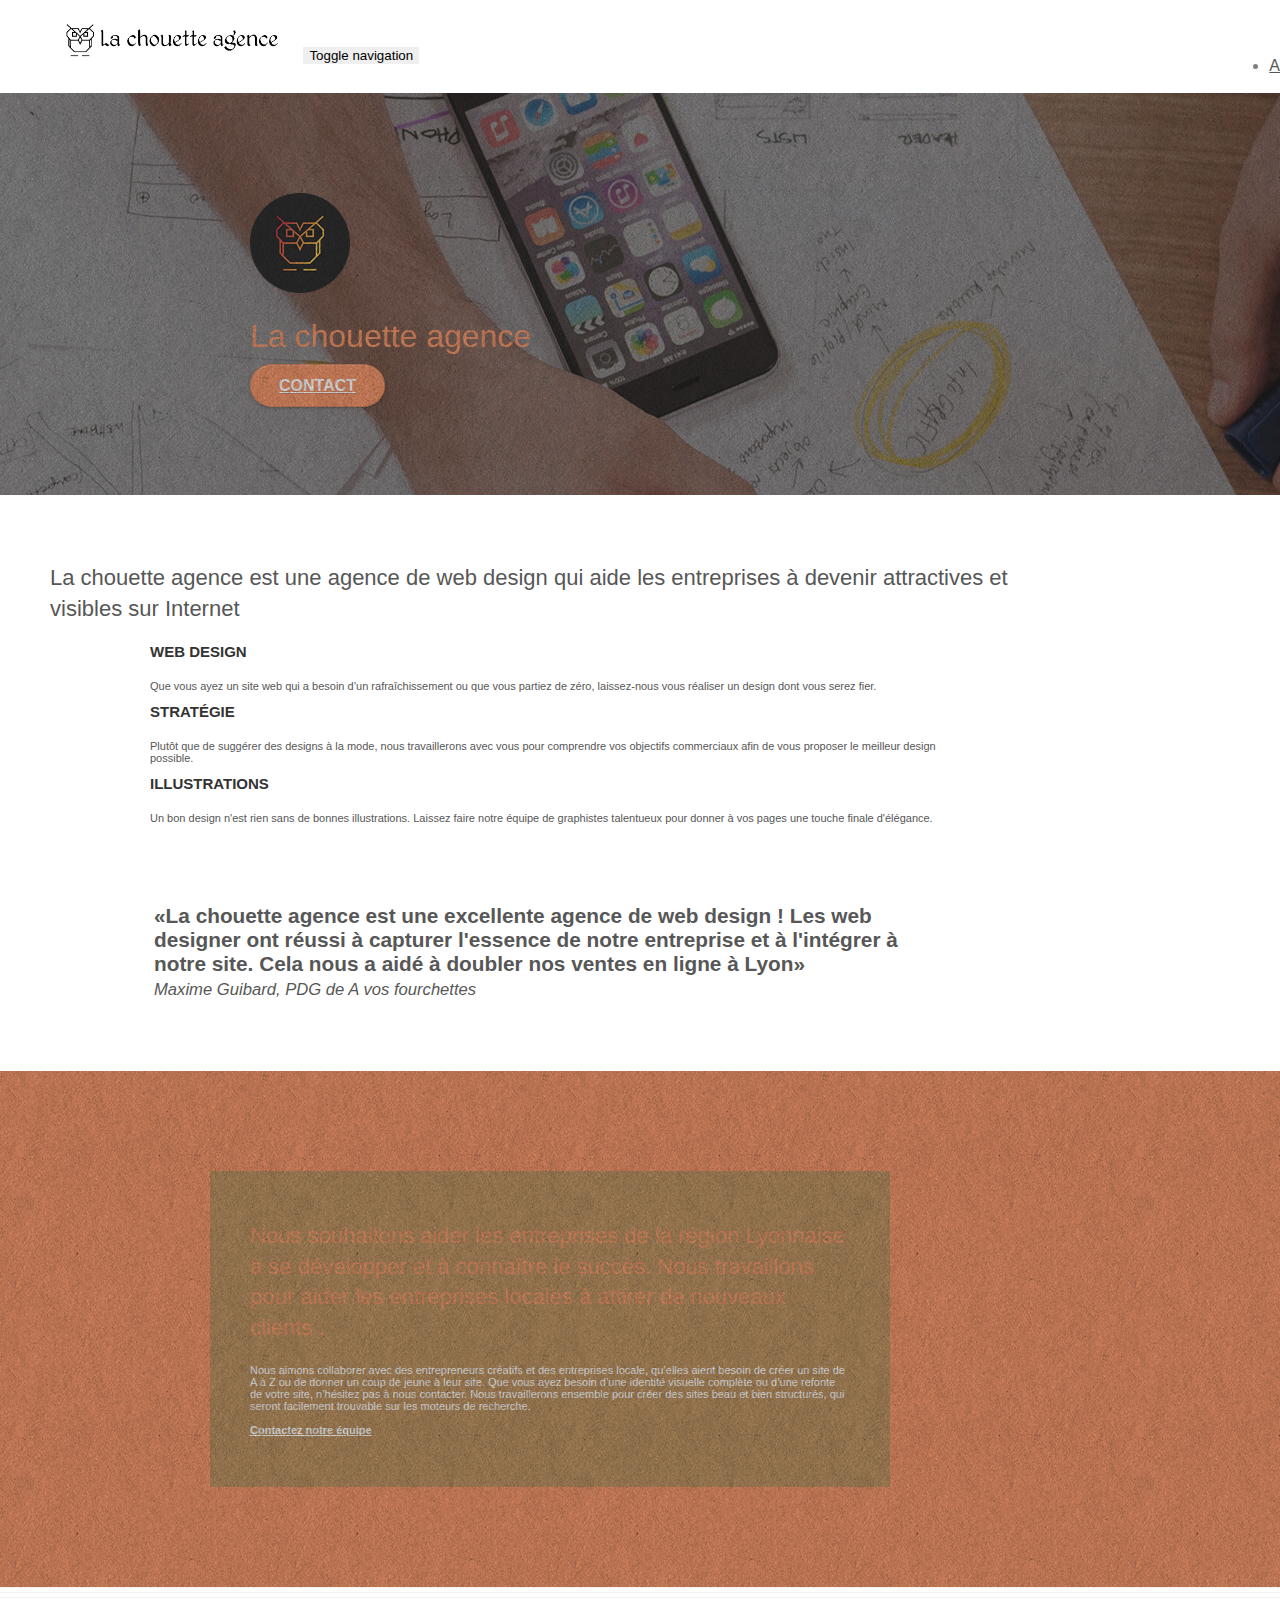
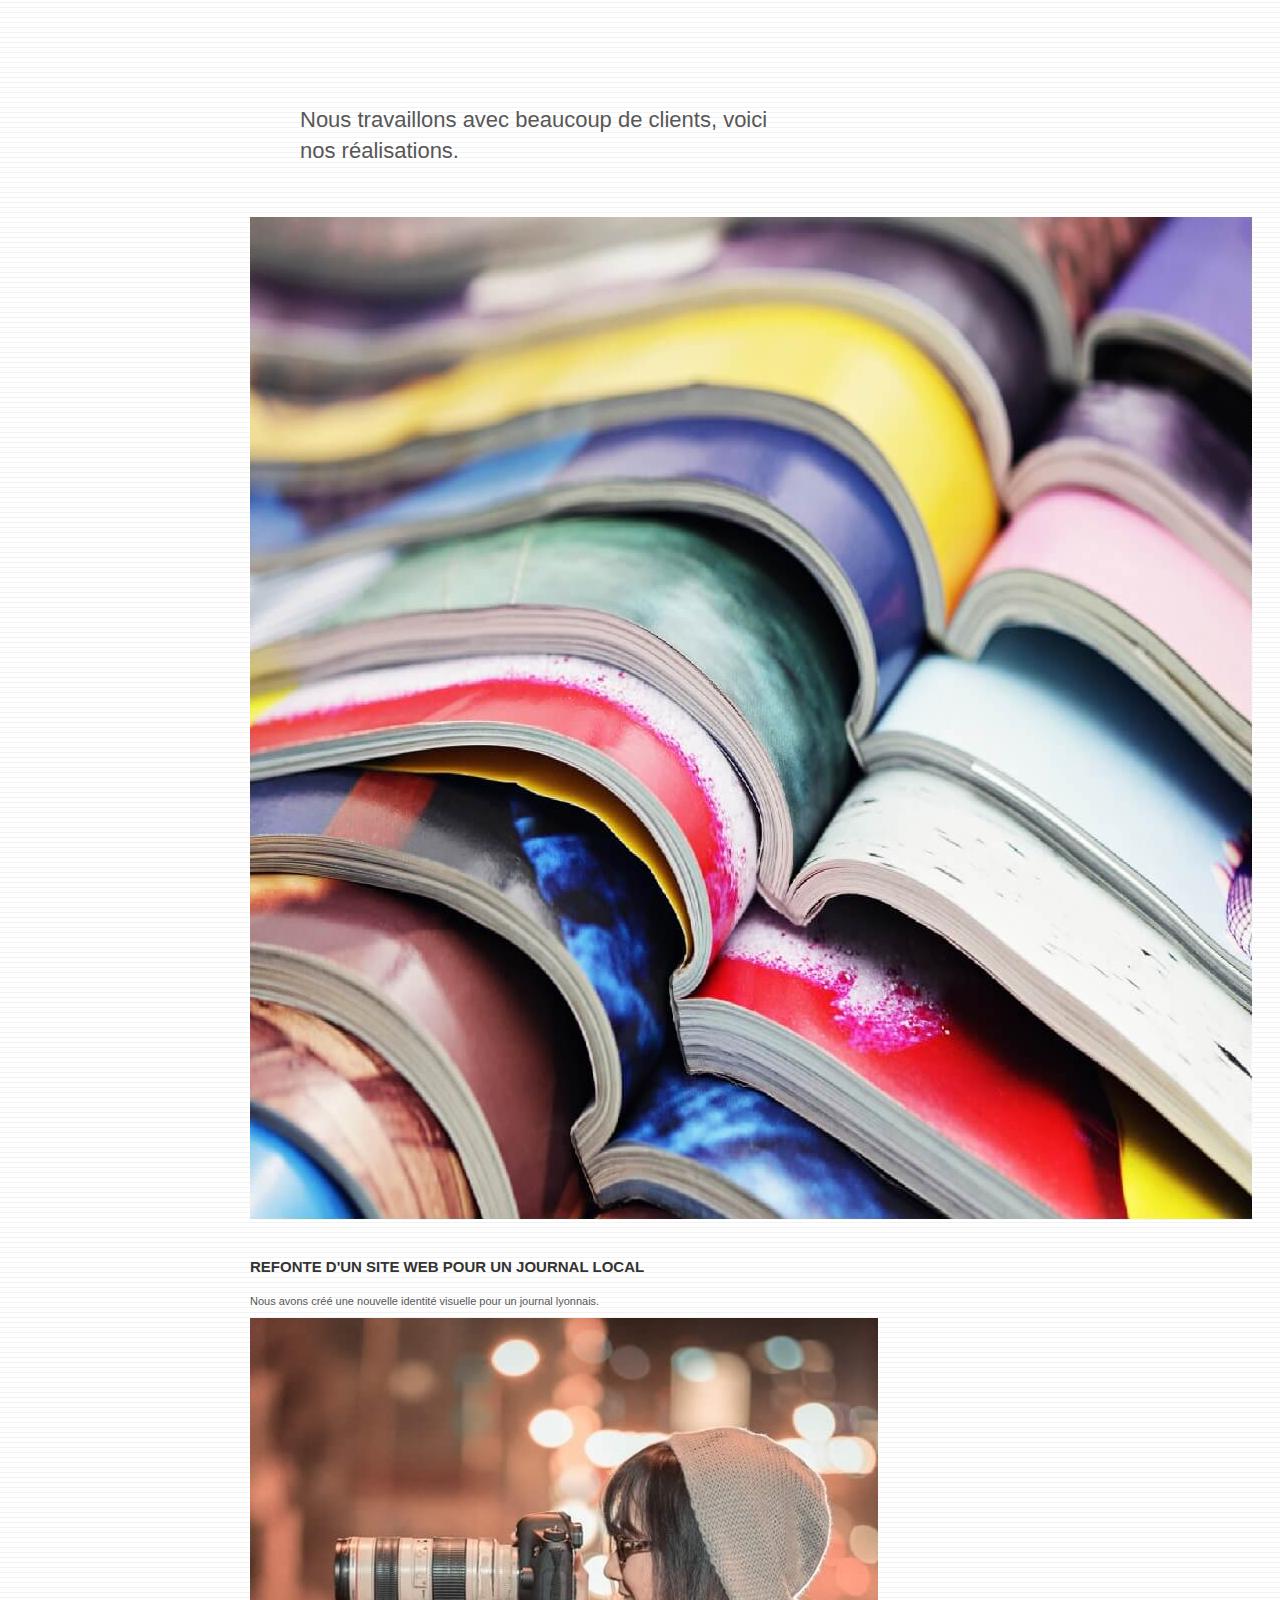
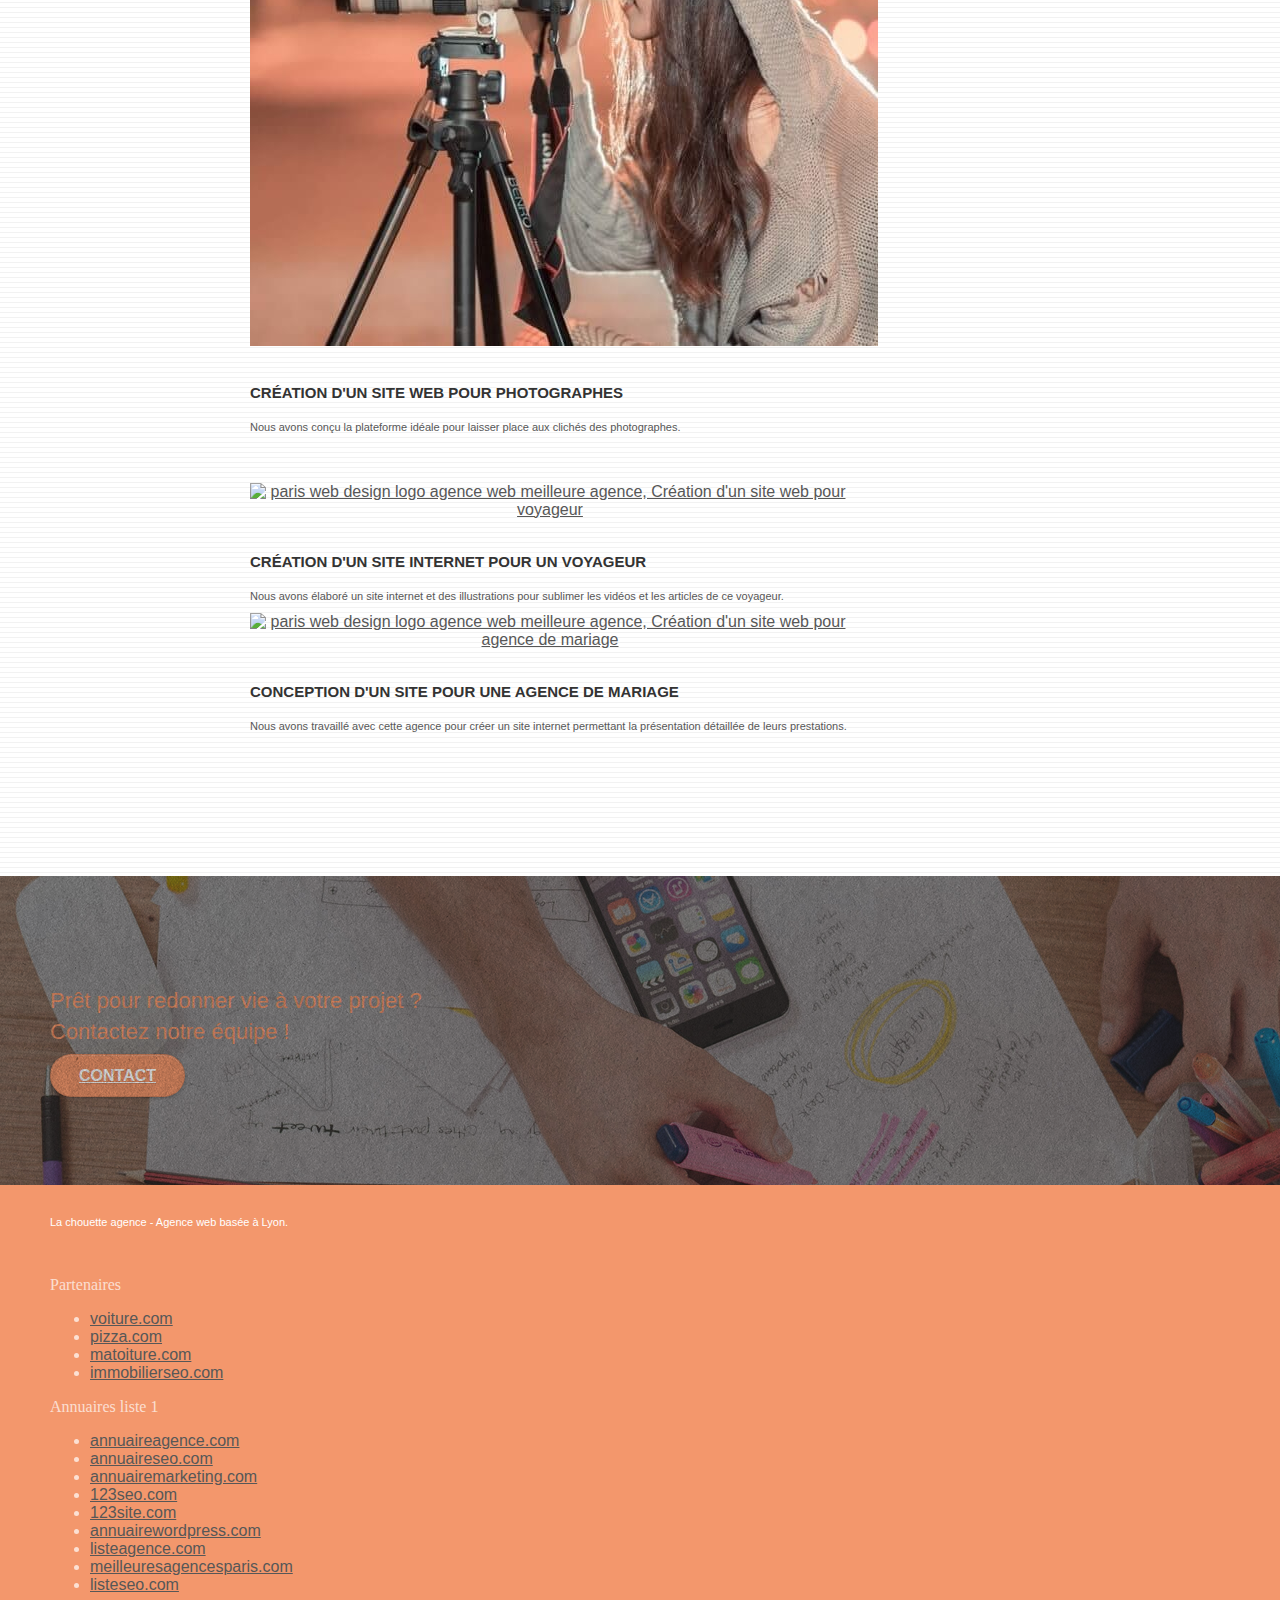
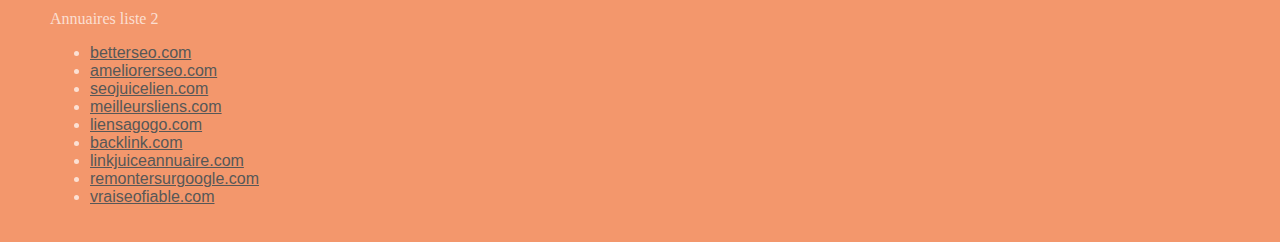
==== index.html @ 04aa4bc1 "modif SEO et access" ====
<!doctype html>
<html lang="fr">
	<head>
		<meta charset="utf-8">
		<meta name="keywords" content="seo, google, site web, site internet, agence design paris, agence design, agence design,agence design,agence design,agence design,agence design,agence design,agence design,agence design">
		<meta name="description" content="Agence web design basée à Lyon. Création de site web et référencement web">
		<meta name="viewport" content="width=device-width, initial-scale=1.0, viewport-fit=cover">
		
		<link rel="shortcut icon" type="image/png" href="favicon.jpg">
		<link rel="stylesheet" type="text/css" href="./css/bootstrap.css">
		<link rel="stylesheet" type="text/css" href="style.css">
		<link rel="stylesheet" type="text/css" href="./css/font-awesome.css">
		<link rel="stylesheet" type="text/css" href="./css/et-line.css">
		
		<title>La chouette agence - Agence web design basée à Lyon</title>

		
	<!-- Analytics -->
	
	<!-- Analytics END -->
		
	</head>
	<body>
		<main class="page-container"> <!-- Principal conteneur -->
			<div class="bloc bgc-white l-bloc " id="bloc-0"> <!-- bloc-0 -->
				<header class="container bloc-sm">
					<nav class="navbar row" aria-label="menu de navigation">
						<div class="navbar-header">
							<a class="navbar-brand" href="index.html"><img src="img/la-chouette-agence.png" alt="paris web design logo agence web meilleure agence" height="40" /></a>
							<button tabindex="0" id="nav-toggle" type="button" class="ui-navbar-toggle navbar-toggle" data-toggle="collapse" data-target=".navbar-1">
								<span class="sr-only" >Toggle navigation</span>
								<span class="icon-bar"></span>
								<span class="icon-bar"></span>
								<span class="icon-bar"></span>
							</button>
						</div>
						<div class="collapse navbar-collapse navbar-1 special-dropdown-nav">
							<ul class="site-navigation nav navbar-nav">
								<li>
									<a tabindex="0" href="index.html">Accueil</a>
								</li>
								<li>
									<a tabindex="0" href="page2.html">Contact</a>
								</li>
							</ul>
						</div>
					</nav>
				</header>
			</div> <!-- bloc-0 END -->
			<!--bloc-1-presentation-->
			<section class="bloc bgc-dark-slate-blue bg-banniere d-bloc bg-t-edge bloc-bg-texture texture-paper b-parallax" id="bloc-1-hero"> <!-- bloc-1-presentation -->
				<div class="container bloc-lg">
					<div class="row tight-width-whitespace">
						<div class="col-sm-12">
							<img src="img/logo.png" class="center-block image-resize-mode" width="100" alt="La chouette agence, agence web paris, création logo paris" />
							<h1 tabindex="0" class="text-center hero-bloc-text tc-white ">La chouette agence</h1>
							<div class="text-center">
								<a href="contact_agence_web_design.html" class="btn btn-lg btn-clean btn-rd cta-hero btn-atomic-tangerine" id="cta-hero">Contact</a>
							</div>
						</div>
					</div>
				</div>
			</section> <!-- bloc-1-presentation END -->
			<!-- bloc-2-services -->
			<section class="bloc bgc-white l-bloc" id="bloc-2-services"> 
				<div class="container bloc-md">
					<div class="row">
						<h2 class="text-center title">
							La chouette agence est une agence de web design qui aide les entreprises à devenir attractives et visibles sur Internet
						</h2>
					</div>
					<div class="row voffset-lg med-width-whitespace">
						<div tabindex="0" class="col-sm-4">
							<div class="text-center">
								<span class="et-icon-browser sm-shadow icon-dark-slate-blue icons icon-lg"></span>
							</div>
							<h3 class="mg-md text-center">Web design</h3>
							<p class="text-center ">
								Que vous ayez un site web qui a besoin d&rsquo;un rafraîchissement ou que vous partiez de zéro, laissez-nous vous réaliser un design dont vous serez fier.
							</p>
						</div>
						<div tabindex="0" class="col-sm-4">
							<div class="text-center">
								<span class="et-icon-presentation sm-shadow icon-dark-slate-blue icons icon-lg"></span>
							</div>
							<h3 class="mg-md text-center">Stratégie</h3>
							<p class="text-center ">
								Plutôt que de suggérer des designs à la mode, nous travaillerons avec vous pour comprendre vos objectifs commerciaux afin de vous proposer le meilleur design possible.
							</p>
						</div>
						<div tabindex="0" class="col-sm-4">
							<div class="text-center">
								<span class="et-icon-edit sm-shadow icon-dark-slate-blue icons icon-lg"></span>
							</div>
							<h3 class="mg-md text-center">Illustrations</h3>
							<p class="text-center ">
								Un bon design n'est rien sans de bonnes illustrations. Laissez faire notre équipe de graphistes talentueux pour donner à vos pages une touche finale d'élégance.
							</p>
						</div>
					</div>
					<div class="row voffset-lg voffset">
						<p tabindex="0" class="col-xs-12 col-md-8 col-md-offset-2 text-center citation text-center">
							<q>La chouette agence est une excellente agence de web design ! Les web designer ont réussi à capturer l'essence de notre entreprise et à l'intégrer à notre site. Cela nous a aidé à doubler nos ventes en ligne à Lyon</q>
							<cite id="author"><br>Maxime Guibard, PDG de A vos fourchettes</cite>
						</p>
					</div>
				</div>
			</section> 
			<!-- bloc-2-services END -->

			<!-- bloc-3-what-i-do -->
			<section class="bloc tc-white bgc-atomic-tangerine bg-presentation d-bloc bloc-bg-texture texture-paper b-parallax" id="bloc-3-what-i-do">
				<div class="container bloc-lg">
					<div class="row tight-width-whitespace black-background">
						<div class="col-sm-12">
							<h2 tabindex="0" class="mg-md text-center tc-white">
								Nous souhaitons aider les entreprises de la région Lyonnaise à se développer et à connaître le succès. Nous travaillons pour aider les entreprises locales à attirer de nouveaux clients .<br>
							</h2>
							<p tabindex="0" class="text-center white">
								Nous aimons collaborer avec des entrepreneurs créatifs et des entreprises locale, qu’elles aient besoin de créer un site de A à Z ou de donner un coup de jeune à leur site. Que vous ayez besoin d’une identité visuelle complète ou d’une refonte de votre site, n’hésitez pas à nous contacter. Nous travaillerons ensemble pour créer des sites beau et bien structurés, qui seront facilement trouvable sur les moteurs de recherche. <br><br><a class="ltc-white bold-link" href="page2.html">Contactez notre équipe</a><br>
							</p>
						</div>
					</div>
				</div>
			</section> <!-- bloc-3-what-i-do END -->
			<!-- bloc-4-portfolio -->
			<section class="bloc bgc-white bg-lines-h2-bg bg-repeat l-bloc" id="bloc-4-portfolio"> 
				<div class="container bloc-lg">
					<div class="row">
						<h2 class="col-sm-12 text-center text-sm">
							Nous travaillons avec beaucoup de clients, voici nos réalisations.
						</h2>
					</div>
					<div class="row tight-width-whitespace portfolio-row">
						<div class="col-sm-6">
							<a href="#" data-lightbox="img/1.jpg" data-gallery-id="gallery-1" data-caption="Refonte d'un site web pour un journal local" data-frame="snapshot-lb">
								<img src="img/1.jpg" alt="paris web design logo agence web meilleure agence et refonte site web journal" class="img-responsive portfolio-thumb" />
							</a>
							<h3 class="mg-md text-center">
								Refonte d'un site web pour un journal local
							</h3>
							<p class="text-center">
								Nous avons créé une nouvelle identité visuelle pour un journal lyonnais.
							</p>
						</div>
						<div class="col-sm-6">
							<a href="#" data-lightbox="img/2.jpg" data-gallery-id="gallery-1" data-caption="Création d'un site web pour photographes" data-frame="snapshot-lb">
								<img src="img/2.jpg" class="img-responsive portfolio-thumb" alt="paris web design logo agence web meilleure agence, Création d'un site web pour photographes" />
							</a>
							<h3 class="mg-md text-center">
								Création d'un site web pour photographes
							</h3>
							<p class="text-center">
								Nous avons conçu la plateforme idéale pour laisser place aux clichés des photographes.
							</p>
						</div>
					</div>
					<div class="row tight-width-whitespace portfolio-row">
						<div class="col-sm-6">
							<a href="#" data-lightbox="img/3.bmp" data-gallery-id="gallery-1" data-caption="Création d'un site internet pour un voyageur" data-frame="snapshot-lb">
								<img src="img/3.bmp" class="img-responsive portfolio-thumb" alt="paris web design logo agence web meilleure agence, Création d'un site web pour voyageur"/>
							</a>
							<h3 class="mg-md text-center">
								Création d'un site internet pour un voyageur
							</h3>
							<p class="text-center">
								Nous avons élaboré un site internet et des illustrations pour sublimer les vidéos et les articles de ce voyageur.
							</p>
						</div>
						<div class="col-sm-6">
							<a href="#" data-lightbox="img/4.bmp" data-gallery-id="gallery-1" data-caption="Conception d'un site pour une agence de mariage" data-frame="snapshot-lb">
								<img src="img/4.bmp" class="img-responsive portfolio-thumb" alt="paris web design logo agence web meilleure agence, Création d'un site web pour agence de mariage" />
							</a>
							<h3 class="mg-md text-center">
								Conception d'un site pour une agence de mariage
							</h3>
							<p class="text-center">
								Nous avons travaillé avec cette agence pour créer un site internet permettant la présentation détaillée de leurs prestations.
							</p>
						</div>
					</div>
				</div>
			</section> <!-- bloc-4-portfolio END -->
			<!-- bloc-5-cta -->
			<section class="bloc bgc-dark-slate-blue bg-banniere d-bloc bloc-bg-texture texture-paper" id="bloc-5-cta">
				<div class="container bloc-lg">
					<div class="row">
						<h2 tabindex="0" class="mg-md text-center tc-white">
							Prêt pour redonner vie à votre projet ?<br>Contactez notre équipe !
						</h2>
						<div class="col-sm-12 text-center">
							<a href="page2.html" class="btn btn-atomic-tangerine btn-clean btn-rd btn-lg cta-hero">Contact</a>
						</div>
					</div>
				</div>
			</section> <!-- bloc-5-cta END -->
			<!-- Footer - bloc-8 -->
			<footer class="bloc bgc-atomic-tangerine d-bloc" id="bloc-8">
				<div class="container bloc-sm">
					<div class="row">
						<div class="col-sm-12">
							<p class="text-center white">
								La chouette agence - Agence web basée à Lyon.<br>
							</p>
							<nav class="row row-no-gutters social" aria-label="social navigation">
								<div class="col-sm-3">
									<div class="text-center">
										<a class="social" aria-label="twitter" href="index.html"><span class="fa fa-twitter icon-md"></span></a>
									</div>
								</div>
								<div class="col-sm-3">
									<div class="text-center">
										<a class="social" aria-label="facebook" href="index.html"><span class="fa fa-facebook icon-md"></span></a>
									</div>
								</div>
								<div class="col-sm-3">
									<div class="text-center">
										<a class="social" aria-label="dribble" href="index.html"><span class="fa fa-dribbble icon-md"></span></a>
									</div>
								</div>
								<div class="col-sm-3">
									<div class="text-center">
										<a class="social" aria-label="instagram" href="index.html"><span class="fa fa-instagram icon-md"></span></a>
									</div>
								</div>
							</nav>
							<div class="row">
								<div class="col-sm-4">
									Partenaires
										<ul>
											<li><a href="voiture.com">voiture.com</a></li>
											<li><a href="pizza.com">pizza.com</a></li>
											<li><a href="matoiture.com">matoiture.com</a></li>
											<li><a href="immobilierseo.com">immobilierseo.com</a></li>
										</ul>		
								</div>
								<div class="col-sm-4">
									Annuaires liste 1
									<ul>
										<li><a href="annuaireagence.com">annuaireagence.com</a></li>
										<li><a href="annuaireseo.com">annuaireseo.com</a></li>
										<li><a href="annuairemarketing.com">annuairemarketing.com</a></li>
										<li><a href="123seoture.com">123seo.com</a></li>
										<li><a href="123site.com">123site.com</a></li>
										<li><a href="annuairewordpress.com">annuairewordpress.com</a></li>
										<li><a href="listeagence.com">listeagence.com</a></li>
										<li><a href="meilleuresagencesparis.com">meilleuresagencesparis.com</a></li>
										<li><a href="listeseo.com">listeseo.com</a></li>
									</ul>
								</div>
								<div class="col-sm-4">
									Annuaires liste 2
									<ul>
										<li><a href="betterseo.com">betterseo.com</a></li>
										<li><a href="ameliorerseo.com">ameliorerseo.com</a></li>
										<li><a href="seojuicelien.com">seojuicelien.com</a></li>
										<li><a href="meilleursliens.com">meilleursliens.com</a></li>
										<li><a href="liensagogo.com">liensagogo.com</a></li>
										<li><a href="backlink.com">backlink.com</a></li>
										<li><a href="linkjuiceannuaire.com">linkjuiceannuaire.com</a></li>
										<li><a href="remontersurgoogle.com">remontersurgoogle.com</a></li>
										<li><a href="vraiseofiable.com">vraiseofiable.com</a></li>
									</ul>
								</div>
							</div>
						</div>
					</div>
				</div>
			</footer> <!-- Footer - bloc-8 END -->
		</main> <!-- Principal conteneur END -->
		<script src="./js/jquery-2.1.0.js"></script>
		<script src="./js/bootstrap.js" async></script>
		<script src="./js/blocs.js" async></script>
		<script src="./js/jquery.touchSwipe.js" async></script>
		<script src="./js/gmaps.js" async></script>
	</body>
</html>
---- style.css ----
body {
    margin: 0;
    padding: 0;
    background: #FFF;
    overflow-x: hidden;
    -webkit-font-smoothing: antialiased;
    -moz-osx-font-smoothing: grayscale;
}

a,
button {
    transition: all .3s ease-in-out;
    outline: none!important;
}

a:hover {
    text-decoration: none;
    cursor: pointer;
}

#page-loading-blocs-notifaction {
    position: fixed;
    top: 0;
    bottom: 0;
    width: 100%;
    z-index: 100000;
    background: #FFFFFF url("img/pageload-spinner.gif") no-repeat center center;
}

.bloc {
    width: 100%;
    clear: both;
    background: 50% 50% no-repeat;
    padding: 0 50px;
    -webkit-background-size: cover;
    -moz-background-size: cover;
    -o-background-size: cover;
    background-size: cover;
    position: relative;
}

.bloc .container {
    padding-left: 0;
    padding-right: 0;
}

.bloc-lg {
    padding: 100px 50px;
}

.bloc-md {
    padding: 50px;
}

.bloc-sm {
    padding: 20px 50px;
}

.bg-center,
.bg-l-edge,
.bg-r-edge,
.bg-t-edge,
.bg-b-edge,
.bg-tl-edge,
.bg-bl-edge,
.bg-tr-edge,
.bg-br-edge,
.bg-repeat {
    -webkit-background-size: auto!important;
    -moz-background-size: auto!important;
    -o-background-size: auto!important;
    background-size: auto!important;
}

.bg-repeat {
    background: repeat;
}

.bg-t-edge {
    background: top no-repeat;
}

.bloc-bg-texture::before {
    content: "";
    background-size: 2px 2px;
    position: absolute;
    top: 0;
    bottom: 0;
    left: 0;
    right: 0;
}

.texture-paper::before {
    background: url("img/texture-paper.png");
    background-size: 280px 280px;
}

.b-parallax {
    background-attachment: fixed;
}

.d-bloc {
    color: rgba(255, 255, 255, .7);
}

.d-bloc button:hover {
    color: rgba(255, 255, 255, .9);
}

.d-bloc .icon-round,
.d-bloc .icon-square,
.d-bloc .icon-rounded,
.d-bloc .icon-semi-rounded-a,
.d-bloc .icon-semi-rounded-b {
    border-color: rgba(255, 255, 255, .9);
}

.d-bloc .divider-h span {
    border-color: rgba(255, 255, 255, .2);
}

.d-bloc .a-btn,
.d-bloc .navbar a,
.d-bloc .navbar-brand,
.d-bloc a .icon-sm,
.d-bloc a .icon-md,
.d-bloc a .icon-lg,
.d-bloc a .icon-xl,
.d-bloc h1 a,
.d-bloc h2 a,
.d-bloc h3 a,
.d-bloc h4 a,
.d-bloc h5 a,
.d-bloc h6 a,
.d-bloc p a {
    color: rgba(255, 255, 255, .6);
}

.d-bloc .a-btn:hover,
.d-bloc .navbar a:hover,
.d-bloc .navbar-brand:hover,
.d-bloc a:hover .icon-sm,
.d-bloc a:hover .icon-md,
.d-bloc a:hover .icon-lg,
.d-bloc a:hover .icon-xl,
.d-bloc h1 a:hover,
.d-bloc h2 a:hover,
.d-bloc h3 a:hover,
.d-bloc h4 a:hover,
.d-bloc h5 a:hover,
.d-bloc h6 a:hover,
.d-bloc p a:hover {
    color: rgba(255, 255, 255, 1);
}

.d-bloc .navbar-toggle .icon-bar {
    background: rgba(255, 255, 255, 1);
}

.d-bloc .btn-wire,
.d-bloc .btn-wire:hover {
    color: rgba(255, 255, 255, 1);
    border-color: rgba(255, 255, 255, 1);
}

.d-bloc .panel {
    color: rgba(0, 0, 0, .5);
}

.d-bloc .panel button:hover {
    color: rgba(0, 0, 0, .7);
}

.d-bloc .panel icon {
    border-color: rgba(0, 0, 0, .7);
}

.d-bloc .panel .divider-h span {
    border-color: rgba(0, 0, 0, .1);
}

.d-bloc .panel .a-btn {
    color: rgba(0, 0, 0, .6);
}

.d-bloc .panel .a-btn:hover {
    color: rgba(0, 0, 0, 1);
}

.d-bloc .panel .btn-wire,
.d-bloc .panel .btn-wire:hover {
    color: rgba(0, 0, 0, .7);
    border-color: rgba(0, 0, 0, .3);
}

.d-bloc .panel,
.l-bloc {
    color: rgba(0, 0, 0, .5);
}

.d-bloc .panel button:hover,
.l-bloc button:hover {
    color: rgba(0, 0, 0, .7);
}

.l-bloc .icon-round,
.l-bloc .icon-square,
.l-bloc .icon-rounded,
.l-bloc .icon-semi-rounded-a,
.l-bloc .icon-semi-rounded-b {
    border-color: rgba(0, 0, 0, .7);
}

.d-bloc .panel .divider-h span,
.l-bloc .divider-h span {
    border-color: rgba(0, 0, 0, .1);
}

.d-bloc .panel .a-btn,
.l-bloc .a-btn,
.l-bloc .navbar a,
.l-bloc .navbar-brand,
.l-bloc a .icon-sm,
.l-bloc a .icon-md,
.l-bloc a .icon-lg,
.l-bloc a .icon-xl,
.l-bloc h1 a,
.l-bloc h2 a,
.l-bloc h3 a,
.l-bloc h4 a,
.l-bloc h5 a,
.l-bloc h6 a,
.l-bloc p a {
    color: rgba(0, 0, 0, .6);
}

.d-bloc .panel .a-btn:hover,
.l-bloc .a-btn:hover,
.l-bloc .navbar a:hover,
.l-bloc .navbar-brand:hover,
.l-bloc a:hover .icon-sm,
.l-bloc a:hover .icon-md,
.l-bloc a:hover .icon-lg,
.l-bloc a:hover .icon-xl,
.l-bloc h1 a:hover,
.l-bloc h2 a:hover,
.l-bloc h3 a:hover,
.l-bloc h4 a:hover,
.l-bloc h5 a:hover,
.l-bloc h6 a:hover,
.l-bloc p a:hover {
    color: rgba(0, 0, 0, 1);
}

.l-bloc .navbar-toggle .icon-bar {
    color: rgba(0, 0, 0, .6);
}

.d-bloc .panel .btn-wire,
.d-bloc .panel .btn-wire:hover,
.l-bloc .btn-wire,
.l-bloc .btn-wire:hover {
    color: rgba(0, 0, 0, .7);
    border-color: rgba(0, 0, 0, .3);
}

.citation {
    font-size: 1.3em;
    font-weight: 600;
    padding: 0em 5em;
}
cite {
    font-weight: lighter;
    font-size: 0.8em;
}
.text-sm {
    width: 22em;
    margin-left: 25%;
}
.voffset {
    margin-top: 30px;
}

.voffset-lg {
    margin-top: 80px;
}

.row-no-gutters {
    margin-right: 0;
    margin-left: 0;
}

.row.row-no-gutters > [class^="col-"],
.row.row-no-gutters > [class*=" col-"] {
    padding-right: 0;
    padding-left: 0;
}

#bloc-1-hero h1 {
    font-size: 32px;
}

.navbar {
    margin-bottom: 0;
    z-index: 1;
}

.navbar-brand {
    height: auto;
    padding: 3px 15px;
    font-size: 25px;
    font-weight: normal;
    font-weight: 600;
    line-height: 44px;
}

.navbar-brand img {
    max-height: 200px;
    margin: 0 5px 0 0;
    display: inline;
}

.navbar-brand img[src$=svg] {
    min-width: 100px;
}

.nav-center .navbar-brand img {
    margin: 0;
}

.navbar .nav {
    padding-top: 2px;
    margin-right: -16px;
    float: right;
    z-index: 1;
}

.nav > li {
    float: left;
    margin-top: 4px;
    font-size: 16px;
}

.navbar-nav .open .dropdown-menu > li > a {
    text-align: inherit;
}

.nav > li a:hover,
.nav > li a:focus {
    background: transparent;
}

.navbar-toggle {
    margin: 10px 10px 0 0;
    border: 0px;
}

.navbar-toggle:hover {
    background: transparent!important;
}

.navbar-toggle .icon-bar {
    background-color: rgba(0, 0, 0, .5);
    width: 26px;
}

.nav-invert .navbar .nav {
    float: left;
}

.nav-invert .navbar-header,
.nav-invert .navbar-brand {
    float: right;
    position: relative;
    z-index: 2;
}

@media (min-width: 768px) {
    .site-navigation {
        position: absolute;
        top: 50%;
        right: 20px;
        transform: translate(0, -50%);
        -webkit-transform: translateY(-50%);
    }
    .nav > li .dropdown-menu a,
    .nav > li .dropdown-menu a:hover {
        color: #484848;
    }
    .nav-invert .site-navigation {
        left: 0;
        right: 0;
    }
    .nav-center {
        text-align: center;
    }
    .nav-center .navbar-header {
        width: 100%;
    }
    .nav-center .navbar-header,
    .nav-center .navbar-brand,
    .nav-center .nav > li {
        float: none;
        display: inline-block;
    }
    .nav-center .site-navigation {
        position: relative;
        width: 100%;
        right: 0;
        margin-right: 0px;
        margin-top: 20px;
    }
    .nav-center.mini-nav .navbar-toggle {
        float: none;
        margin: 10px auto 0;
    }
}

.nav > li > .dropdown a {
    background: none!important;
    display: block;
    padding: 14px 15px;
}

nav .caret {
    margin: 0 5px;
}

.dropdown-menu .dropdown-menu {
    top: -8px;
    left: 100%;
}

.dropdown-menu .dropmenu-flow-right {
    top: 100%;
    left: 0;
    margin-left: -1px;
    border-top-left-radius: 0;
    border-top-right-radius: 0;
}

.dropdown-menu .dropdown span {
    border: 4px solid black;
    border-top-color: transparent;
    border-right-color: transparent;
    border-bottom-color: transparent;
    margin: 6px -5px 0 0!important;
    float: right;
}

.mg-md {
    margin-top: 10px;
    margin-bottom: 20px;
}

.mg-lg {
    margin-top: 10px;
    margin-bottom: 40px;
}

.btn {
    margin: 0 5px 5px 0;
}

.btn.pull-right {
    margin: 0 0 5px 5px;
}

.btn-d,
.btn-d:hover,
.btn-d:focus {
    color: #FFF;
    background: rgba(0, 0, 0, .3);
}

button {
    outline: none!important;
}

.btn-rd {
    border-radius: 40px;
}

.btn-clean {
    border: 1px solid rgba(0, 0, 0, .08);
    border-bottom-color: rgba(0, 0, 0, .1);
    text-shadow: 0 1px 0 rgba(0, 0, 1, .1);
    box-shadow: 0 1px 3px rgba(0, 0, 1, .25), inset 0 1px 0 0 rgba(255, 255, 255, .15);
}

.icon-md {
    font-size: 30px!important;
}

.icon-lg {
    font-size: 60px!important;
}

.sm-shadow {
    text-shadow: 0 1px 2px rgba(0, 0, 0, .3);
}

.panel-sq,
.panel-sq .panel-heading,
.panel-sq .panel-footer {
    border-radius: 0;
}

.panel-rd {
    border-radius: 30px;
}

.panel-rd .panel-heading {
    border-radius: 29px 29px 0 0;
}

.panel-rd .panel-footer {
    border-radius: 0 0 29px 29px;
}

.form-control {
    border-color: rgba(0, 0, 0, .1);
    box-shadow: none;
}

.scrollToTop {
    width: 40px;
    height: 40px;
    position: fixed;
    bottom: 20px;
    right: 20px;
    opacity: 0;
    z-index: 500;
    transition: all .3s ease-in-out;
}

.scrollToTop span {
    margin-top: 6px;
}

.showScrollTop {
    font-size: 14px;
    opacity: 1;
}

a[data-lightbox] {
    position: relative;
    display: block;
    text-align: center;
}

a[data-lightbox]:hover::before {
    content: "+";
    font-family: "HelveticaNeue-Light", "Helvetica Neue Light", "Helvetica Neue", Helvetica, Arial;
    font-size: 32px;
    width: 50px;
    height: 50px;
    margin-left: -25px;
    border-radius: 50%;
    background: rgba(0, 0, 0, .6);
    color: #FFF;
    font-weight: 100;
    z-index: 1;
    position: absolute;
    top: 50%;
    transform: translateY(-50%);
    -webkit-transform: translateY(-50%);
}

a[data-lightbox]:hover img {
    opacity: 0.6;
    -webkit-animation-fill-mode: none;
    animation-fill-mode: none;
}

#lightbox-modal {
    display: flex;
    align-items: center;
}

#lightbox-modal .modal-dialog {
    width: 90%;
    max-width: 900px;
    margin: 0 auto 0;
}

#lightbox-modal .modal-dialog img {
    max-height: 90vh;
    margin: 0 auto;
}

.lightbox-caption {
    padding: 20px;
    color: #FFF;
    background: rgba(0, 0, 0, .5);
    position: absolute;
    left: 15px;
    right: 15px;
    bottom: 5px;
}

.close-lightbox {
    color: #FFF;
    font-size: 30px;
    position: absolute;
    top: 20px;
    right: 20px;
    z-index: 20;
    background: rgba(0, 0, 0, .5);
    border: none;
    line-height: 30px;
    padding: 0 9px 5px;
    opacity: 0.3;
}

.close-lightbox:hover,
.next-lightbox:hover,
.prev-lightbox:hover {
    opacity: 1.0;
    color: #FFF;
}

.next-lightbox,
.prev-lightbox {
    font-size: 20px;
    color: rgba(255, 255, 255, .9);
    background: rgba(0, 0, 0, .5);
    transition: all .2s ease-in-out;
    position: absolute;
    top: 45%;
    z-index: 1;
    opacity: 0.4;
}

.next-lightbox {
    padding: 6px 8px 1px 13px;
    right: 25px;
}

.prev-lightbox {
    padding: 6px 13px 1px 10px;
    left: 25px;
}

.snapshot-lb .modal-body {
    padding-bottom: 45px;
}

.snapshot-lb .lightbox-caption {
    padding: 0;
    color: rgba(0, 0, 0, .5);
    background: none;
}

h1,
h2,
h3,
h4,
h5,
h6,
p,
label,
.btn,
a {
    font-family: "helvetica";
    font-weight: 400;
    color: #575757!important;
}

.container {
    max-width: 1000px;
}

.hero-bloc-text {
    font-size: 38px;
}

.hero-bloc-text-sub {
    font-size: 36px;
}

.statement-bloc-text {
    line-height: 26px;
    font-style: italic;
    font-size: 20px;
    text-align: center;
    font-weight: lighter;
    max-width: 520px;
    margin: auto auto auto auto;
}

p {
    font-size: 11px;
}

.tight-width-whitespace {
    max-width: 600px;
    margin: auto auto auto auto;
}

.h1 {
    font-size: 20px;
    font-family: "Open Sans";
}

.cta-hero {
    margin-top: 22px;
    color: #FFFFFF!important;
    text-transform: uppercase;
    padding: 12px 28px 12px 28px;
    font-size: 16px;
    font-weight: 700;
}

.social {
    max-width: 400px;
    margin: auto auto 3em auto;
}

h2 {
    font-size: 22px;
    line-height: 1.4em;
}

h3 {
    font-size: 15px;
    text-transform: uppercase;
    font-weight: 700;
    color: #333333!important;
}

.med-width-whitespace {
    max-width: 800px;
    margin: auto auto auto auto;
    box-shadow: 0px 0px 0px #000000;
}

h1 {
    color: #333333!important;
}

h4 {
    color: #333333!important;
}

.icons {
    margin-bottom: 14px;
    margin-top: 24px;
}

.white {
    color: #FFFFFF!important;
}

.portfolio-thumb {
    margin-bottom: 24px;
}

.portfolio-row {
    margin-bottom: 44px;
    margin-top: 50px;
}

.avatar {
    box-shadow: 0px 4px 9px rgba(0, 0, 0, 0.3);
}

.black-background {
    background-color: rgba(165, 147, 99, 0.7);
    padding: 40px 40px 40px 40px;
}

.bold-link {
    font-weight: 900;
    text-decoration: underline!important;
}

.bgc-white {
    background-color: #FFFFFF;
}

.bgc-dark-slate-blue {
    background-color: #364577;
}

.bgc-atomic-tangerine {
    background-color: #F3976C;
}

.tc-white {
    color: #F3976C!important;
}

.btn-atomic-tangerine {
    background: #F3976C;
    color: #FFFFFF!important;
}

.btn-atomic-tangerine:hover {
    background: #c27956!important;
    color: #FFFFFF!important;
}

.ltc-white {
    color: #FFFFFF!important;
}

.ltc-white:hover {
    color: #cccccc!important;
}

.ltc-atomic-tangerine {
    color: #F3976C!important;
}

.ltc-atomic-tangerine:hover {
    color: #c27956!important;
}

.icon-dark-slate-blue {
    color: #364577!important;
    border-color: #364577!important;
}

.bg-dots-bg {
    background-image: url("img/dots-bg.png");
}

.bg-lines-h2-bg {
    background-image: url("img/lines-h2-bg.png");
}

.bg-banniere {
    background-image: url("img/la-chouette-agence-banniere.jpg");
}

.bg-presentation {
    background-image: url("img/image-de-presentation.bmp");
}

@media (max-width: 1024px) {
    .bloc {
        padding-left: 20px;
        padding-right: 20px;
    }
    .bloc.full-width-bloc,
    .bloc-tile-2.full-width-bloc .container,
    .bloc-tile-3.full-width-bloc .container,
    .bloc-tile-4.full-width-bloc .container {
        padding-left: 0;
        padding-right: 0;
    }
}

@media (max-width: 992px) and (min-width: 768px) {
    .navbar .nav {
        max-width: 80%
    }
    .nav-center.navbar .nav {
        max-width: 100%
    }
}

@media only screen and (min-device-width: 768px) and (max-device-width: 1024px) and (orientation: landscape) {
    .b-parallax {
        background-attachment: scroll;
    }
}

@media only screen and (min-device-width: 1024px) and (max-device-width: 1366px) and (-webkit-min-device-pixel-ratio: 1.5) {
    .b-parallax {
        background-attachment: scroll;
    }
}

@media (max-width: 991px) {
    .container {
        width: 100%;
    }
    .b-parallax {
        background-attachment: scroll;
    }
    .page-container,
    #hero-bloc {
        overflow-x: hidden;
        position: relative;
    }
    .bloc {
        padding-left: constant(safe-area-inset-left);
        padding-right: constant(safe-area-inset-right);
    }
    .bloc-group,
    .bloc-group .bloc {
        display: block;
        width: 100%;
    }
    .bloc-fill-screen .fill-bloc-top-edge,
    .bloc-fill-screen .fill-bloc-bottom-edge {
        padding: 0 20px;
        padding-left: constant(safe-area-inset-left);
        padding-right: constant(safe-area-inset-right);
    }
}

@media (max-width: 767px) {
    .page-container {
        overflow-x: hidden;
        position: relative;
    }
    h1,
    h2,
    h3,
    h4,
    h5,
    h6,
    p,
    #disqus_thread {
        padding-left: 10px!important;
        padding-right: 10px!important;
    }
    .b-parallax {
        background-attachment: scroll;
    }
    .navbar .nav {
        padding-top: 0;
        border-top: 1px solid rgba(0, 0, 0, .2);
        float: none!important;
    }
    .navbar.row {
        margin-left: 0;
        margin-right: 0;
    }
    .site-navigation {
        position: inherit;
        transform: none;
        -webkit-transform: none;
        -ms-transform: none;
    }
    .nav > li {
        margin-top: 0;
        border-bottom: 1px solid rgba(0, 0, 0, .1);
        background: rgba(0, 0, 0, .05);
        text-align: left;
        padding-left: 15px;
        width: 100%;
    }
    .nav > li:hover {
        background: rgba(0, 0, 0, .08);
    }
    .dropdown .dropdown a .caret {
        float: none;
        margin: 5px 0 0 10px!important;
        border: 4px solid black;
        border-bottom-color: transparent;
        border-right-color: transparent;
        border-left-color: transparent;
    }
    #hero-bloc .navbar .nav {
        background: rgba(0, 0, 0, .8);
    }
    #hero-bloc .navbar .nav a {
        color: rgba(255, 255, 255, .6);
    }
    .hero {
        padding: 50px 0;
    }
    .hero-nav {
        left: -1px;
        right: -1px;
    }
    .navbar-collapse {
        padding: 0;
        overflow-x: hidden;
        -webkit-box-shadow: none;
        box-shadow: none;
    }
    .navbar-brand img {
        max-height: 40px;
        width: auto;
    }
    .nav-invert .navbar-header {
        float: none;
        width: 100%;
    }
    .nav-invert .navbar-toggle {
        float: left;
        margin-left: 10px;
    }
    .bloc {
        padding-left: 0;
        padding-right: 0;
    }
    .bloc-xxl,
    .bloc-xl,
    .bloc-lg {
        padding: 40px 0;
    }
    .bloc-sm,
    .bloc-md {
        padding-left: 0;
        padding-right: 0;
    }
    .bloc-tile-2 .container,
    .bloc-tile-3 .container,
    .bloc-tile-4 .container,
    .bloc-fill-screen .fill-bloc-top-edge,
    .bloc-fill-screen .fill-bloc-bottom-edge {
        padding-left: 0;
        padding-right: 0;
    }
    .a-block {
        padding: 0 10px;
    }
    .btn-dwn {
        display: none;
    }
    .voffset {
        margin-top: 5px;
    }
    .voffset-md {
        margin-top: 20px;
    }
    .voffset-lg {
        margin-top: 30px;
    }
    form {
        padding: 5px;
    }
    .close-lightbox {
        display: inline-block;
    }
    .blocsapp-device-iphone5 {
        background-size: 216px 425px;
        padding-top: 60px;
        width: 216px;
        height: 425px;
    }
    .blocsapp-device-iphone5 img {
        width: 180px;
        height: 320px;
    }
}

@media (max-width: 400px) {
    .bloc {
        padding-left: 0;
        padding-right: 0;
    }
}

@media (max-width: 767px) {
    .bloc-mob-center-text {
        text-align: center;
    }
}
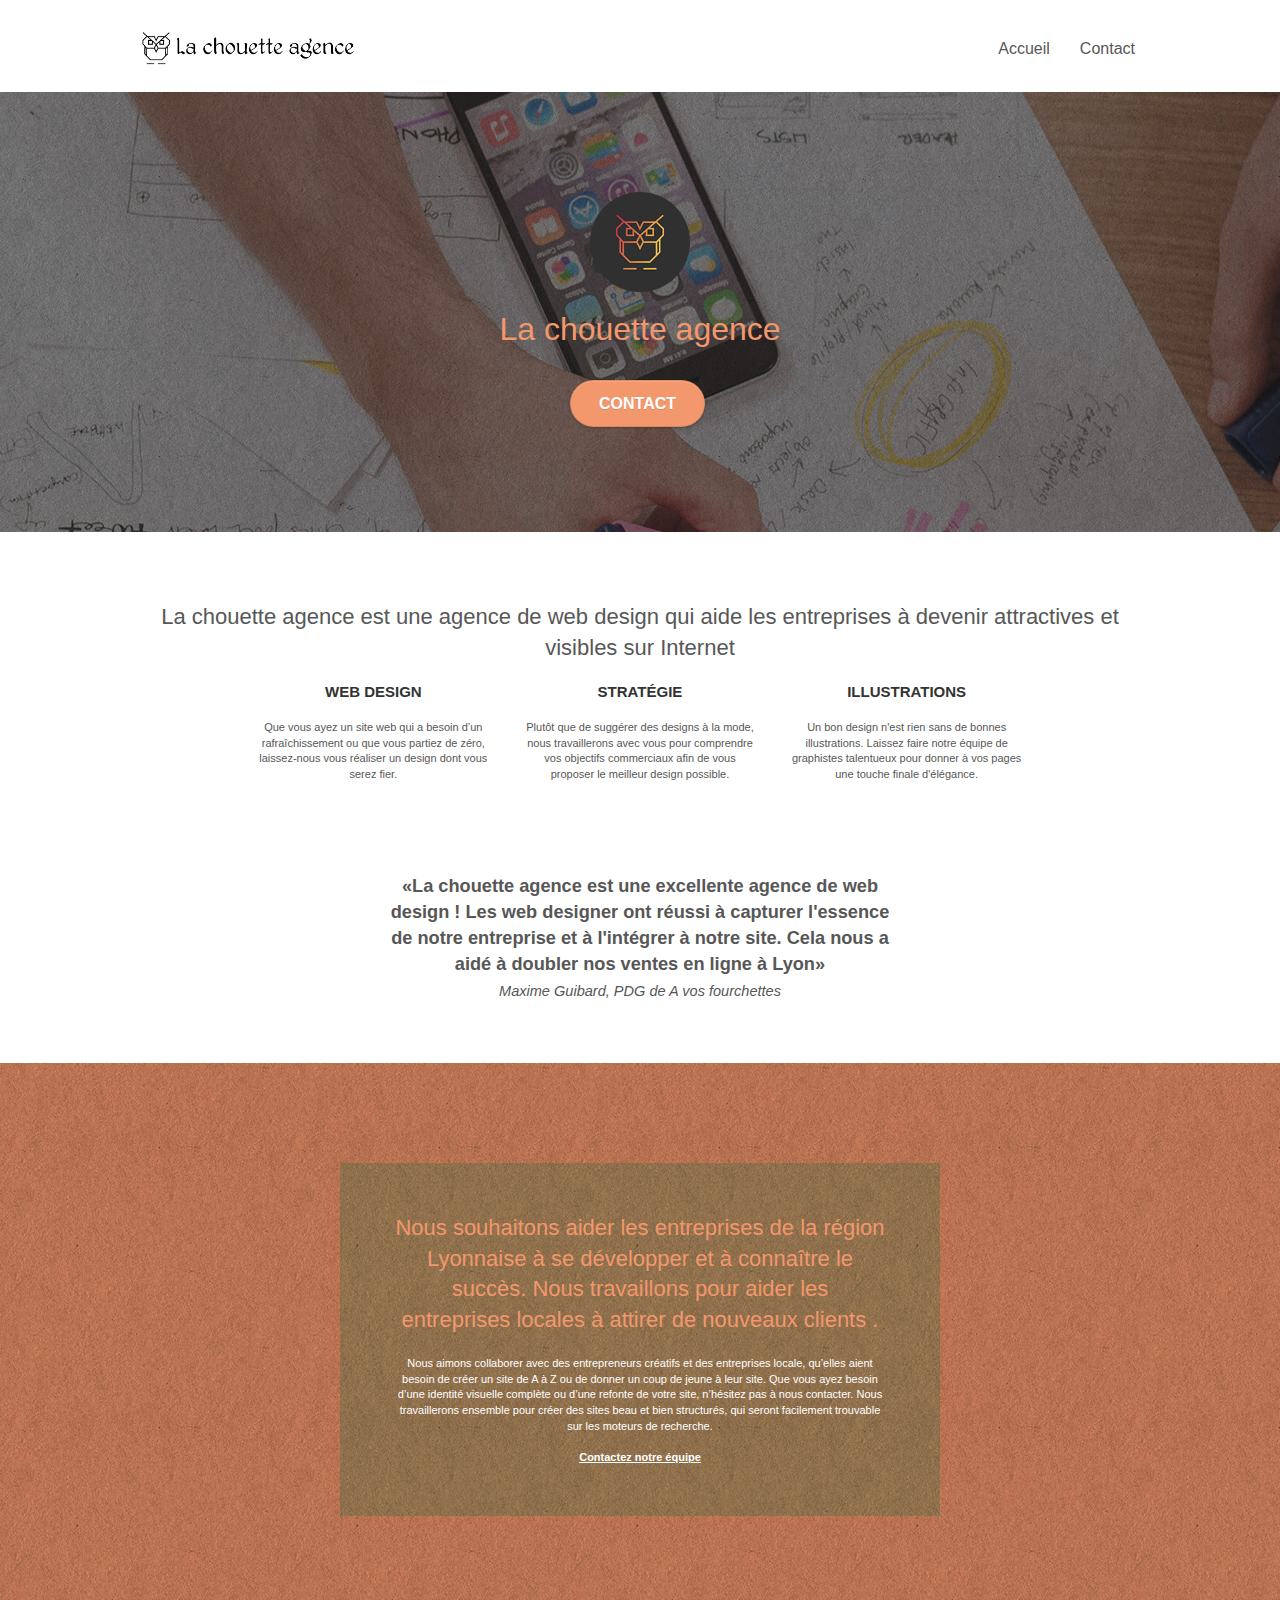
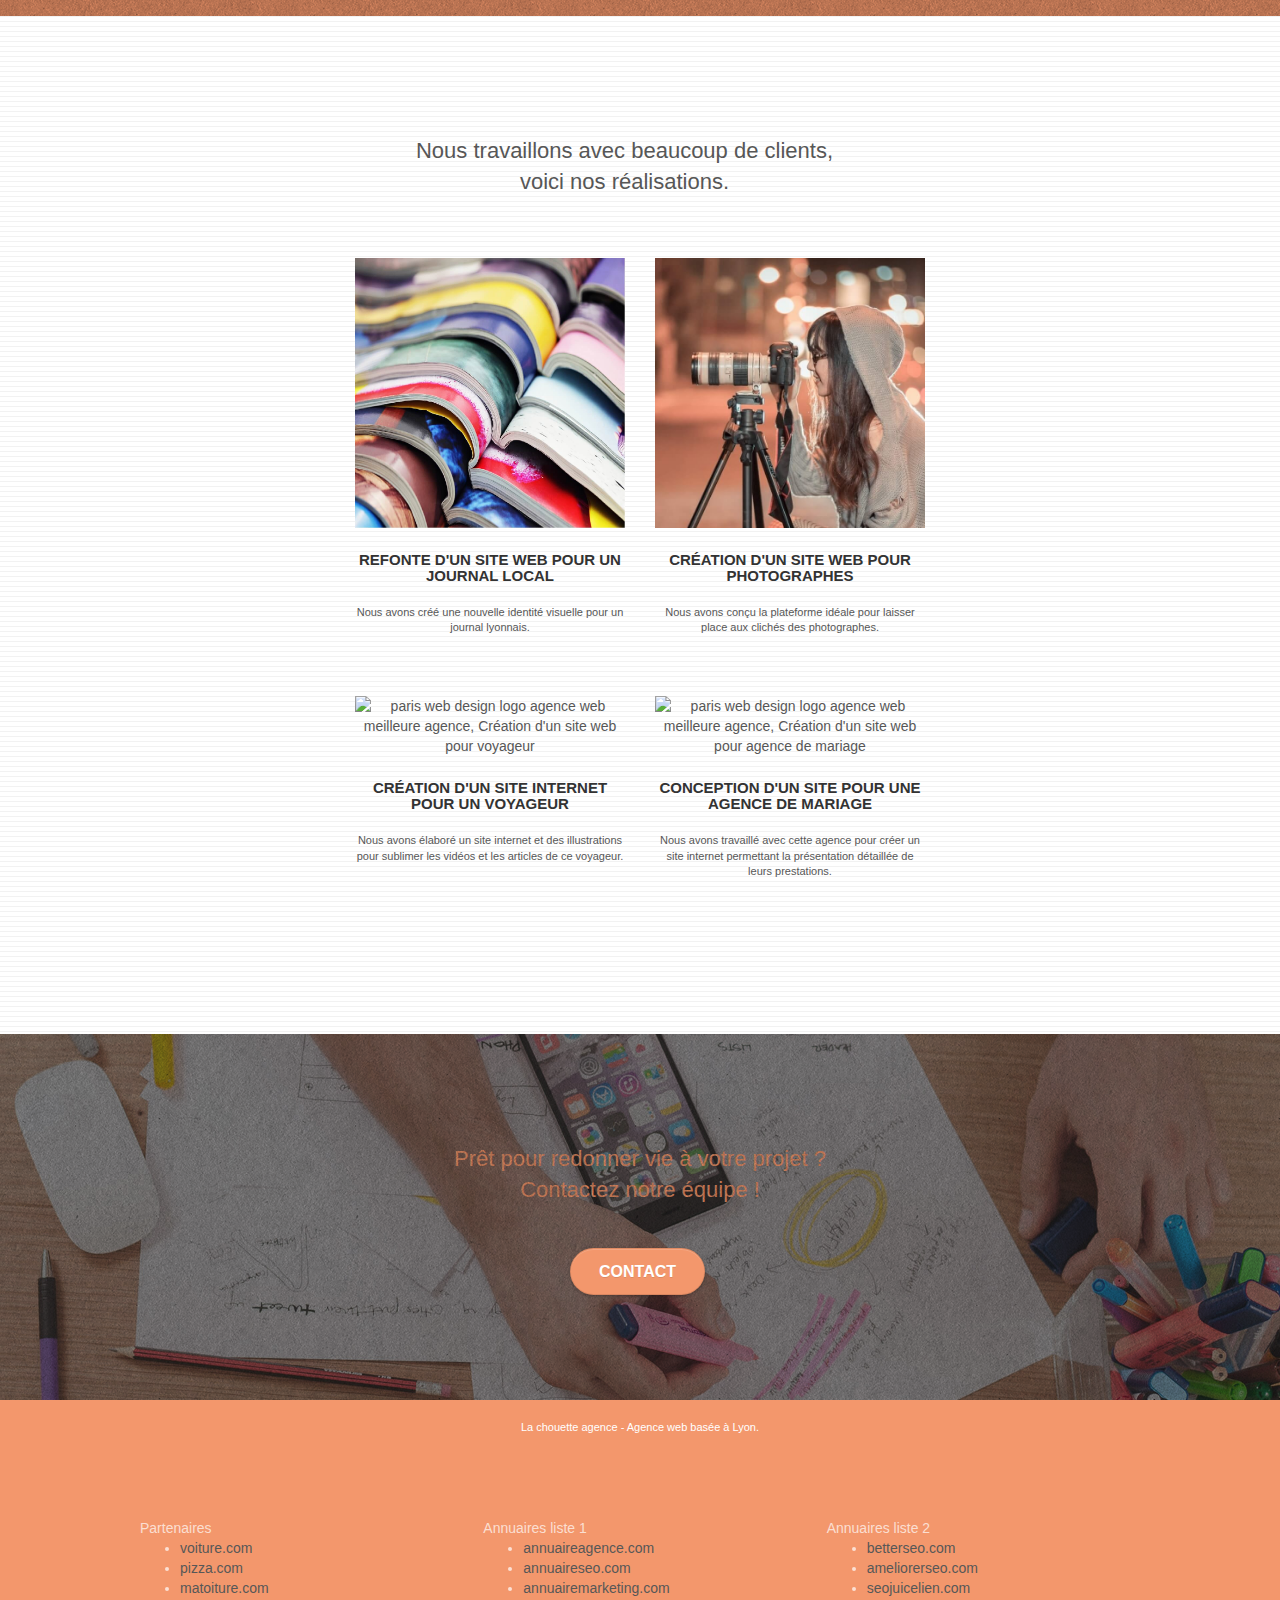
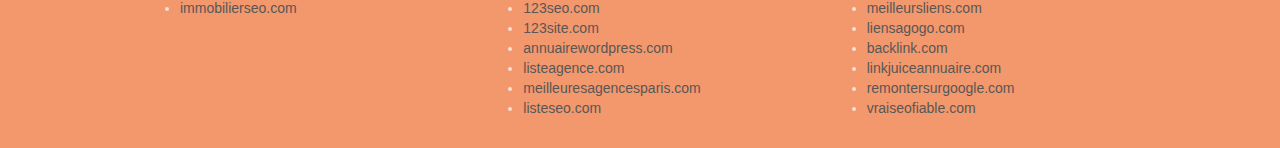
==== commit 50e309cc: "modification des attributs" ====
--- a/index.html
+++ b/index.html
@@ -14,11 +14,6 @@
 		
 		<title>La chouette agence - Agence web design basée à Lyon</title>
 
-		
-	<!-- Analytics -->
-	
-	<!-- Analytics END -->
-		
 	</head>
 	<body>
 		<main class="page-container"> <!-- Principal conteneur -->
@@ -40,7 +35,7 @@
 									<a tabindex="0" href="index.html">Accueil</a>
 								</li>
 								<li>
-									<a tabindex="0" href="page2.html">Contact</a>
+									<a tabindex="0" href="contact_agence_web_design.html">Contact</a>
 								</li>
 							</ul>
 						</div>
@@ -189,7 +184,7 @@
 							Prêt pour redonner vie à votre projet ?<br>Contactez notre équipe !
 						</h2>
 						<div class="col-sm-12 text-center">
-							<a href="page2.html" class="btn btn-atomic-tangerine btn-clean btn-rd btn-lg cta-hero">Contact</a>
+							<a href="contact_agence_web_design.html " class="btn btn-atomic-tangerine btn-clean btn-rd btn-lg cta-hero">Contact</a>
 						</div>
 					</div>
 				</div>
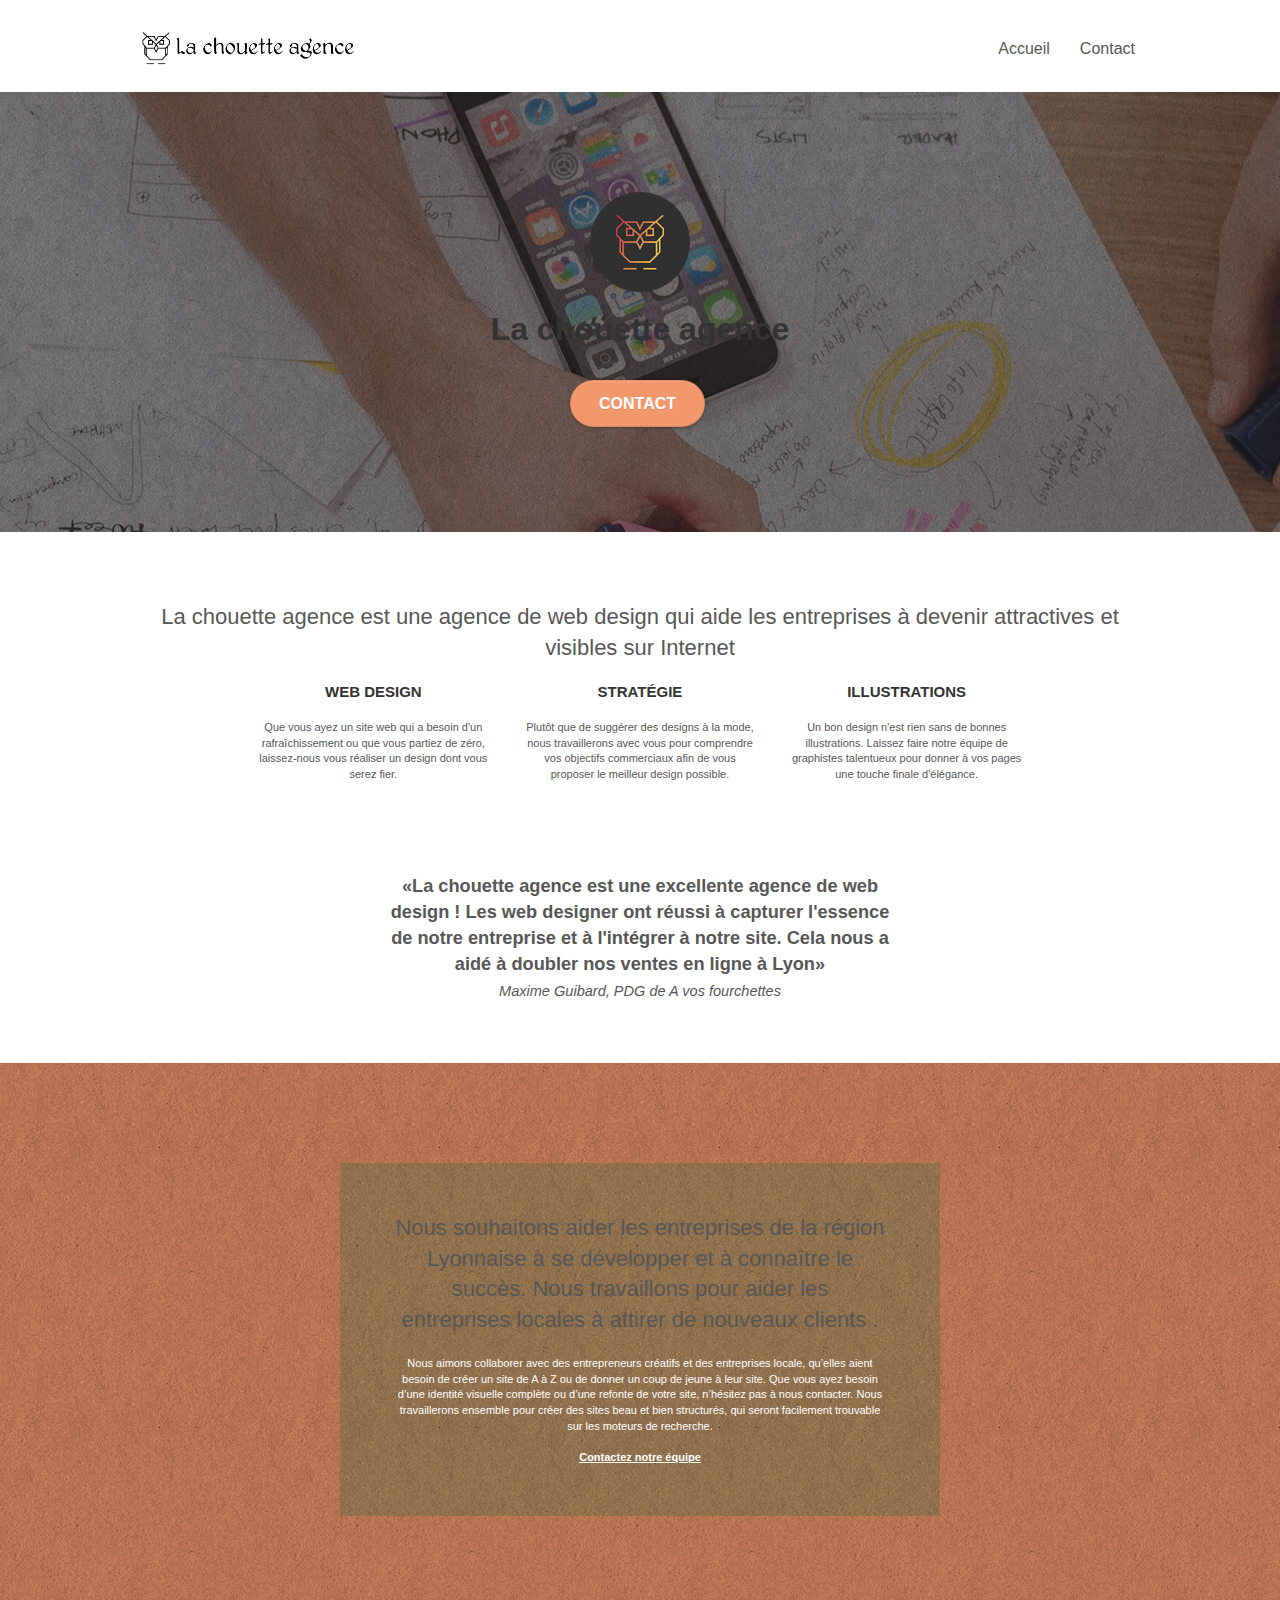
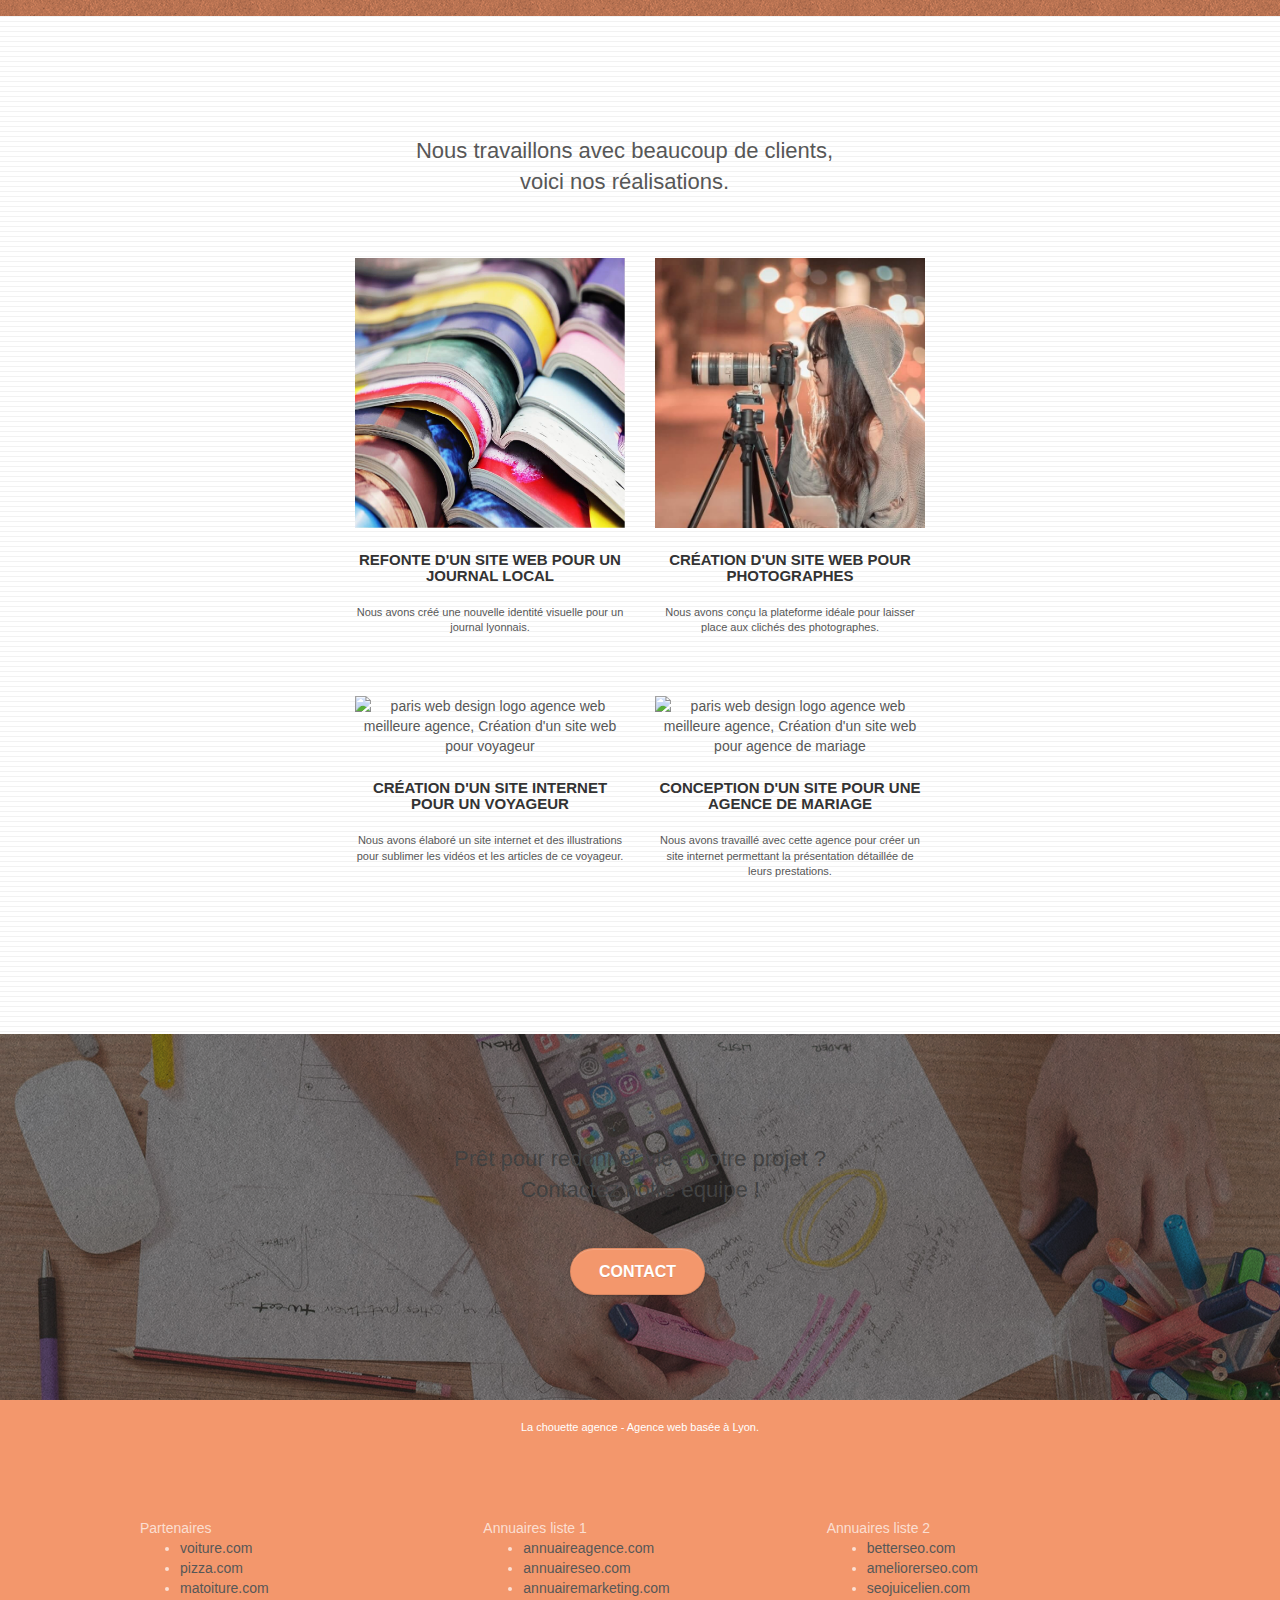
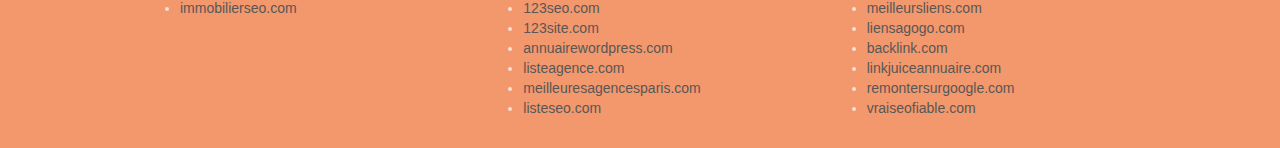
==== commit 4b40bd5c: "balise strong" ====
--- a/index.html
+++ b/index.html
@@ -21,7 +21,9 @@
 				<header class="container bloc-sm">
 					<nav class="navbar row" aria-label="menu de navigation">
 						<div class="navbar-header">
-							<a class="navbar-brand" href="index.html"><img src="img/la-chouette-agence.png" alt="paris web design logo agence web meilleure agence" height="40" /></a>
+							<a class="navbar-brand" href="index.html">
+								<img src="img/la-chouette-agence.png" alt="paris web design logo agence web meilleure agence" height="40" />
+							</a>
 							<button tabindex="0" id="nav-toggle" type="button" class="ui-navbar-toggle navbar-toggle" data-toggle="collapse" data-target=".navbar-1">
 								<span class="sr-only" >Toggle navigation</span>
 								<span class="icon-bar"></span>
@@ -48,7 +50,7 @@
 					<div class="row tight-width-whitespace">
 						<div class="col-sm-12">
 							<img src="img/logo.png" class="center-block image-resize-mode" width="100" alt="La chouette agence, agence web paris, création logo paris" />
-							<h1 tabindex="0" class="text-center hero-bloc-text tc-white ">La chouette agence</h1>
+							<h1 tabindex="0" class="text-center hero-bloc-text tc-white "><strong>La chouette agence</strong></h1>
 							<div class="text-center">
 								<a href="contact_agence_web_design.html" class="btn btn-lg btn-clean btn-rd cta-hero btn-atomic-tangerine" id="cta-hero">Contact</a>
 							</div>
@@ -69,9 +71,9 @@
 							<div class="text-center">
 								<span class="et-icon-browser sm-shadow icon-dark-slate-blue icons icon-lg"></span>
 							</div>
-							<h3 class="mg-md text-center">Web design</h3>
+							<h3 class="mg-md text-center"><strong>Web design</strong></h3>
 							<p class="text-center ">
-								Que vous ayez un site web qui a besoin d&rsquo;un rafraîchissement ou que vous partiez de zéro, laissez-nous vous réaliser un design dont vous serez fier.
+								Que vous ayez un site web qui a besoin d'un rafraîchissement ou que vous partiez de zéro, laissez-nous vous réaliser un design dont vous serez fier.
 							</p>
 						</div>
 						<div tabindex="0" class="col-sm-4">
@@ -95,7 +97,7 @@
 					</div>
 					<div class="row voffset-lg voffset">
 						<p tabindex="0" class="col-xs-12 col-md-8 col-md-offset-2 text-center citation text-center">
-							<q>La chouette agence est une excellente agence de web design ! Les web designer ont réussi à capturer l'essence de notre entreprise et à l'intégrer à notre site. Cela nous a aidé à doubler nos ventes en ligne à Lyon</q>
+							<q>La chouette agence est une excellente <strong>agence de web design</strong> ! Les web designer ont réussi à capturer l'essence de notre entreprise et à l'intégrer à notre site. Cela nous a aidé à doubler nos ventes en ligne à Lyon</q>
 							<cite id="author"><br>Maxime Guibard, PDG de A vos fourchettes</cite>
 						</p>
 					</div>
--- a/style.css
+++ b/style.css
@@ -787,9 +787,6 @@
     background-color: #F3976C;
 }
 
-.tc-white {
-    color: #F3976C!important;
-}
 
 .btn-atomic-tangerine {
     background: #F3976C;
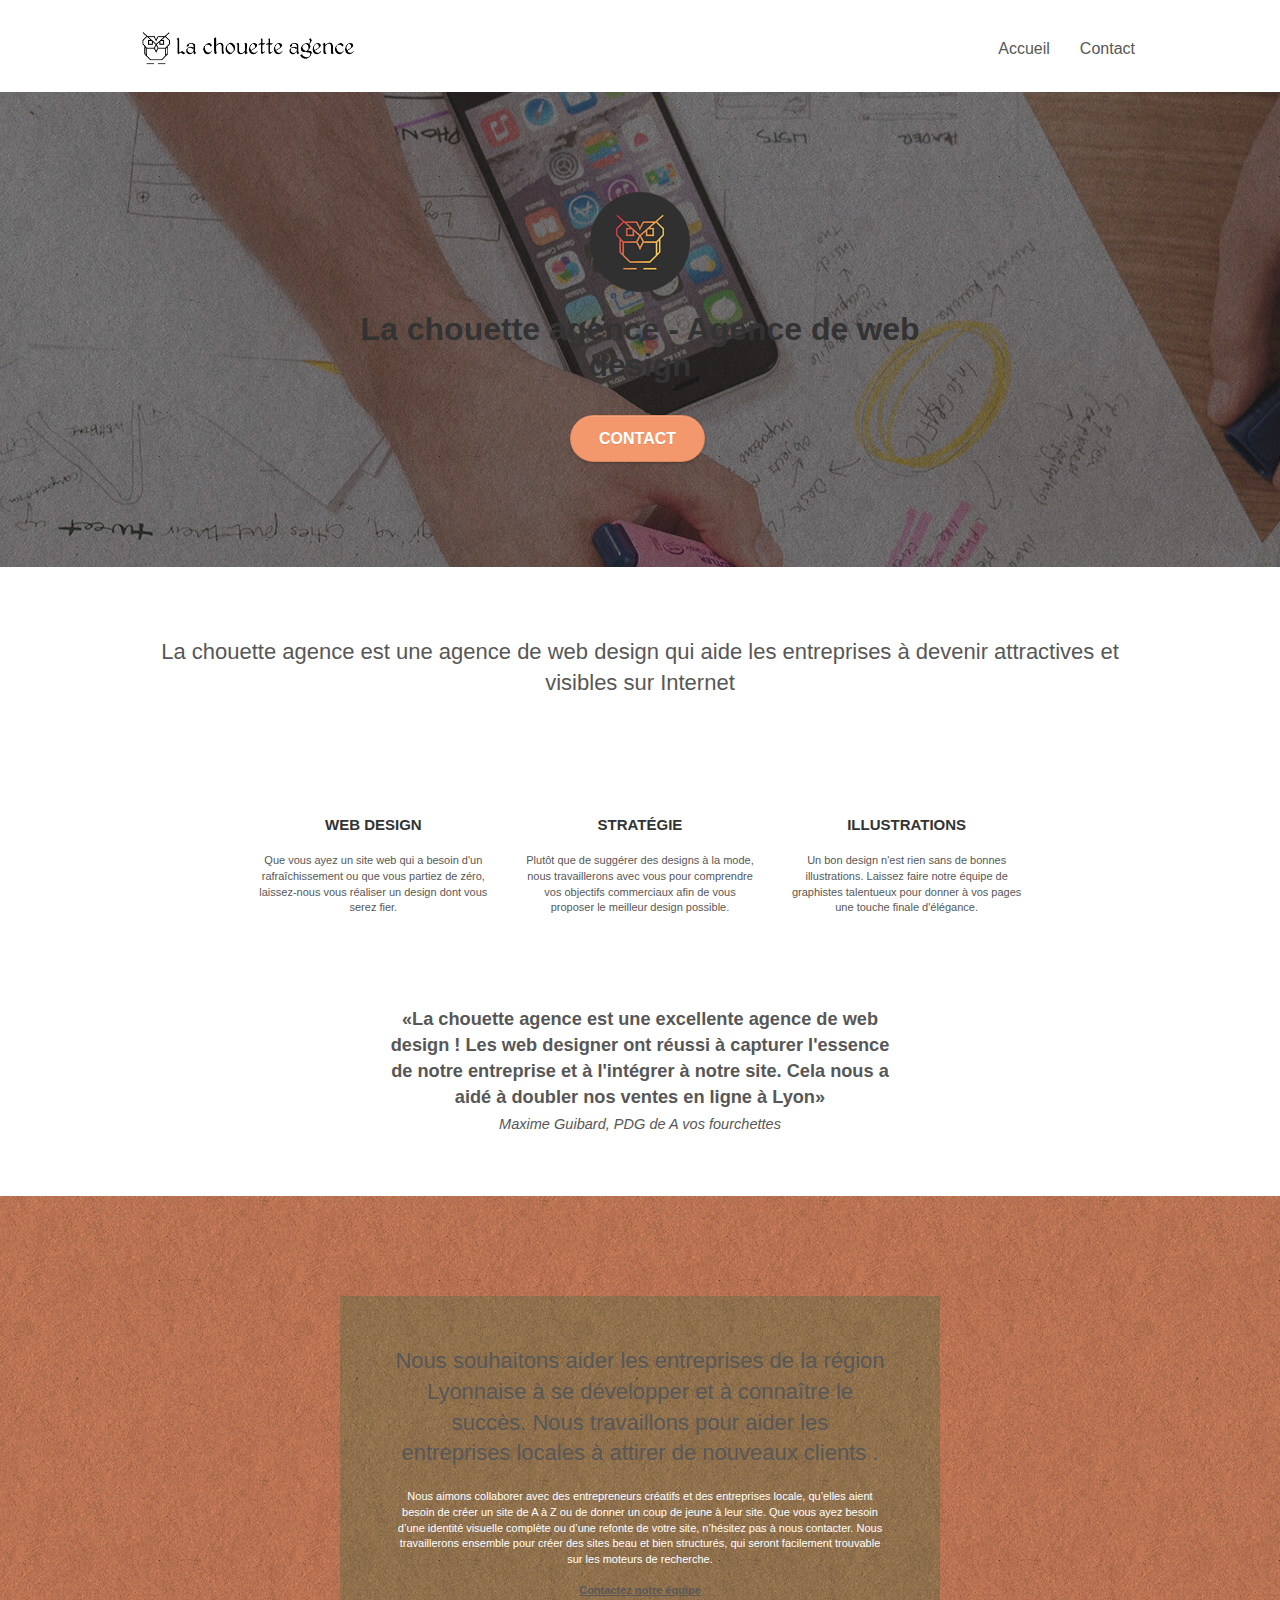
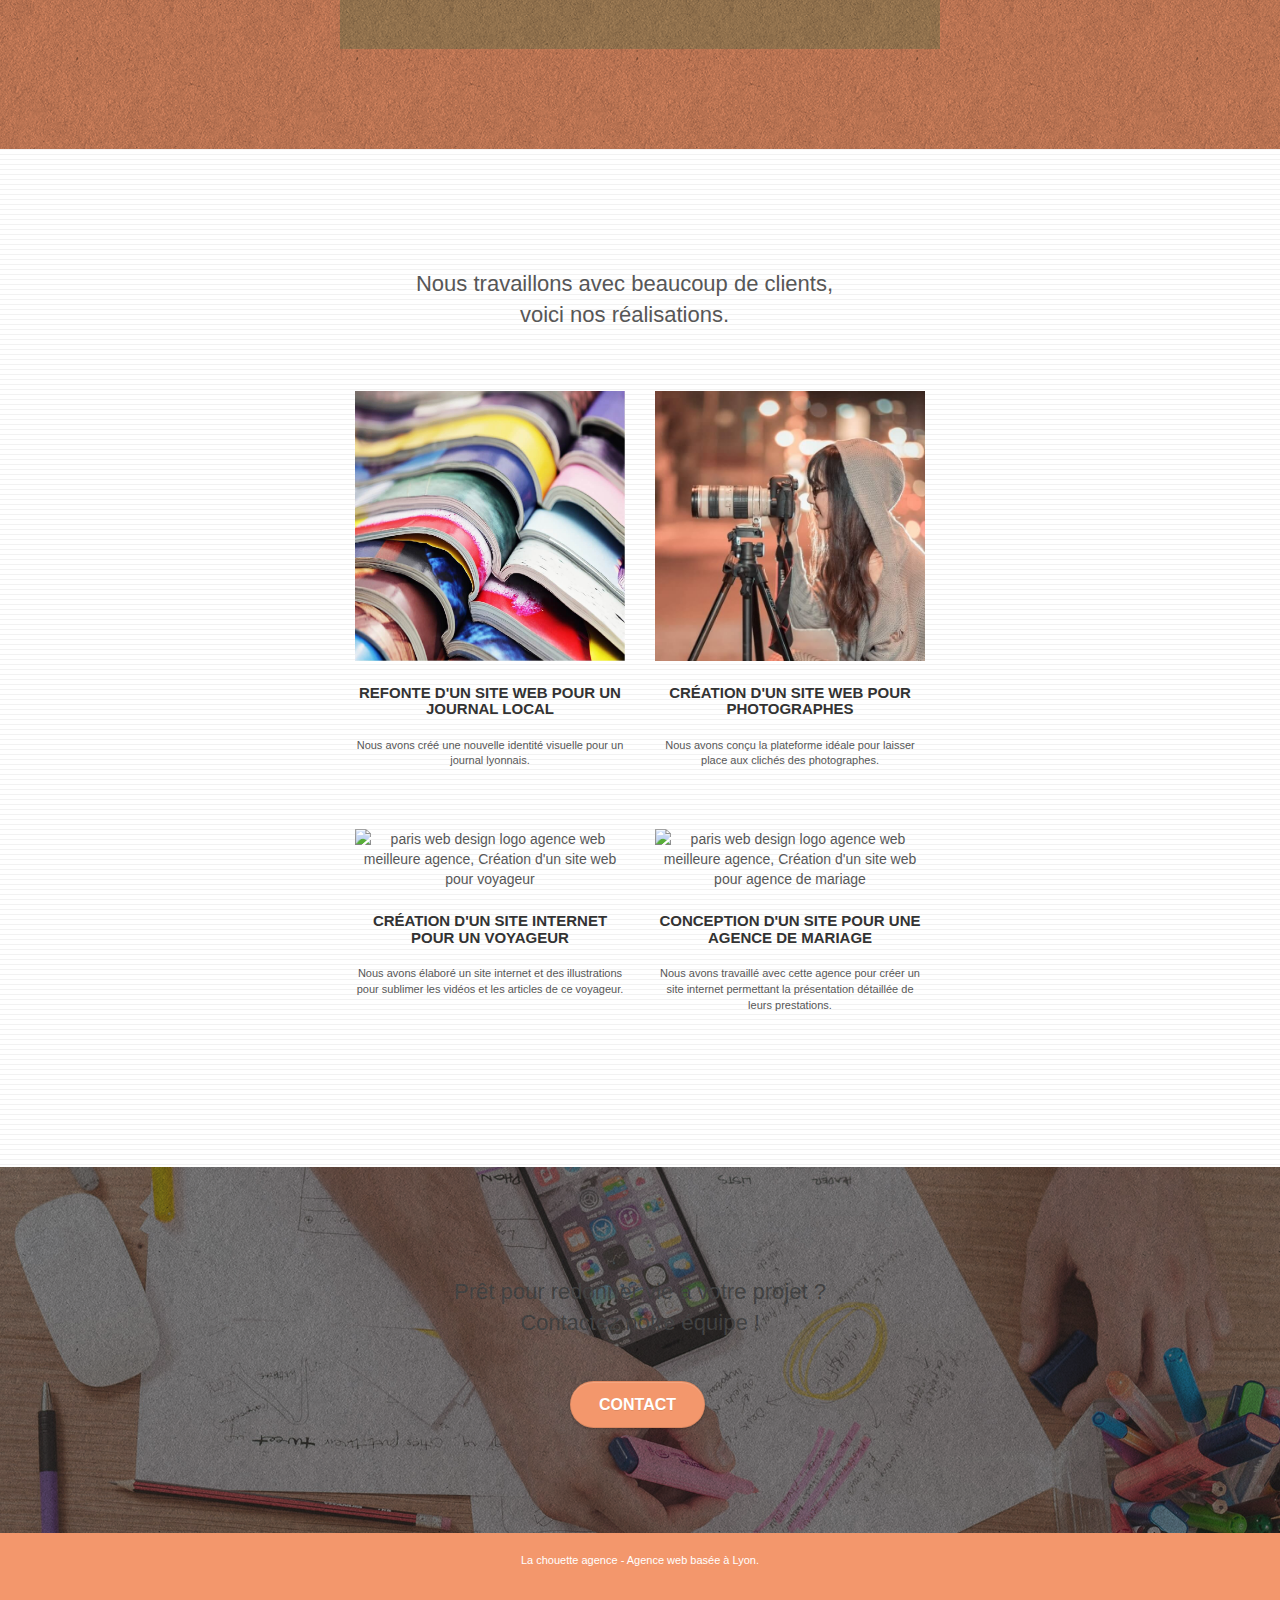
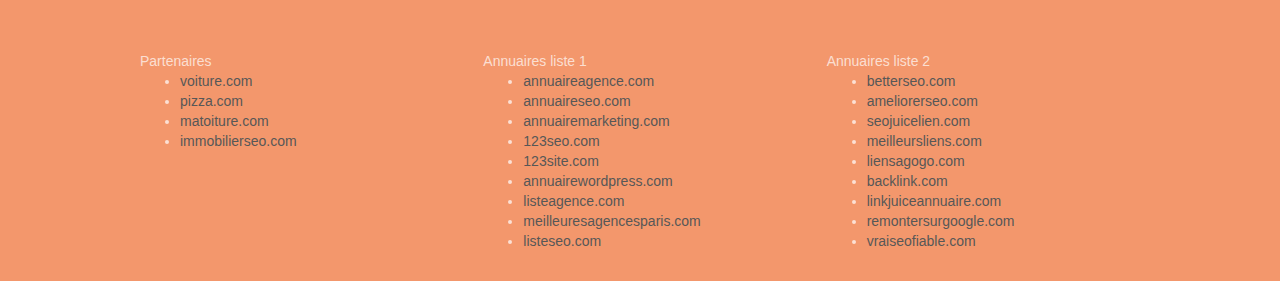
==== commit 2e620298: "balise meta" ====
--- a/index.html
+++ b/index.html
@@ -22,7 +22,7 @@
 					<nav class="navbar row" aria-label="menu de navigation">
 						<div class="navbar-header">
 							<a class="navbar-brand" href="index.html">
-								<img src="img/la-chouette-agence.png" alt="paris web design logo agence web meilleure agence" height="40" />
+								<img src="img/la-chouette-agence.png" title="la chouette agence" alt="paris web design logo agence web meilleure agence" height="40" />
 							</a>
 							<button tabindex="0" id="nav-toggle" type="button" class="ui-navbar-toggle navbar-toggle" data-toggle="collapse" data-target=".navbar-1">
 								<span class="sr-only" >Toggle navigation</span>
@@ -49,8 +49,8 @@
 				<div class="container bloc-lg">
 					<div class="row tight-width-whitespace">
 						<div class="col-sm-12">
-							<img src="img/logo.png" class="center-block image-resize-mode" width="100" alt="La chouette agence, agence web paris, création logo paris" />
-							<h1 tabindex="0" class="text-center hero-bloc-text tc-white "><strong>La chouette agence</strong></h1>
+							<img src="img/logo.png" class="center-block image-resize-mode" title="logo la chouette agence" width="100" alt="La chouette agence, agence web paris, création logo paris" />
+							<h1 tabindex="0" class="text-center hero-bloc-text tc-white "><strong>La chouette agence - Agence de web design</strong></h1>
 							<div class="text-center">
 								<a href="contact_agence_web_design.html" class="btn btn-lg btn-clean btn-rd cta-hero btn-atomic-tangerine" id="cta-hero">Contact</a>
 							</div>
@@ -114,7 +114,7 @@
 								Nous souhaitons aider les entreprises de la région Lyonnaise à se développer et à connaître le succès. Nous travaillons pour aider les entreprises locales à attirer de nouveaux clients .<br>
 							</h2>
 							<p tabindex="0" class="text-center white">
-								Nous aimons collaborer avec des entrepreneurs créatifs et des entreprises locale, qu’elles aient besoin de créer un site de A à Z ou de donner un coup de jeune à leur site. Que vous ayez besoin d’une identité visuelle complète ou d’une refonte de votre site, n’hésitez pas à nous contacter. Nous travaillerons ensemble pour créer des sites beau et bien structurés, qui seront facilement trouvable sur les moteurs de recherche. <br><br><a class="ltc-white bold-link" href="page2.html">Contactez notre équipe</a><br>
+								Nous aimons collaborer avec des entrepreneurs créatifs et des entreprises locale, qu’elles aient besoin de créer un site de A à Z ou de donner un coup de jeune à leur site. Que vous ayez besoin d’une identité visuelle complète ou d’une refonte de votre site, n’hésitez pas à nous contacter. Nous travaillerons ensemble pour créer des sites beau et bien structurés, qui seront facilement trouvable sur les moteurs de recherche. <br><br><a class="ltc-white bold-link" href="contact_agence_web_design.html">Contactez notre équipe</a><br>
 							</p>
 						</div>
 					</div>
--- a/style.css
+++ b/style.css
@@ -799,7 +799,7 @@
 }
 
 .ltc-white {
-    color: #FFFFFF!important;
+    color: #F3976C;
 }
 
 .ltc-white:hover {
--- a/css/et-line.css
+++ b/css/et-line.css
@@ -0,0 +1,32 @@
+@font-face {
+    font-family: et-line;
+    src: url(../fonts/et-line.eot);
+    src: url(../fonts/et-line.eot?#iefix) format('embedded-opentype'), url(../fonts/et-line.woff) format('woff'), url(../fonts/et-line.ttf) format('truetype'), url(../fonts/et-line.svg#et-line) format('svg');
+    font-weight: 400;
+    font-style: normal
+}
+
+.et-icon-browser,
+.et-icon-edit,
+.et-icon-presentation {
+    font-family: et-line;
+    font-style: normal;
+    font-weight: 400;
+    font-variant: normal;
+    text-transform: none;
+    line-height: 1;
+    -webkit-font-smoothing: antialiased;
+    -moz-osx-font-smoothing: grayscale;
+    display: inline-block
+}
+
+
+.et-icon-browser:before {
+    content: "\e00c"
+}
+.et-icon-presentation:before {
+    content: "\e00e"
+}
+.et-icon-edit:before {
+    content: "\e01c"
+}
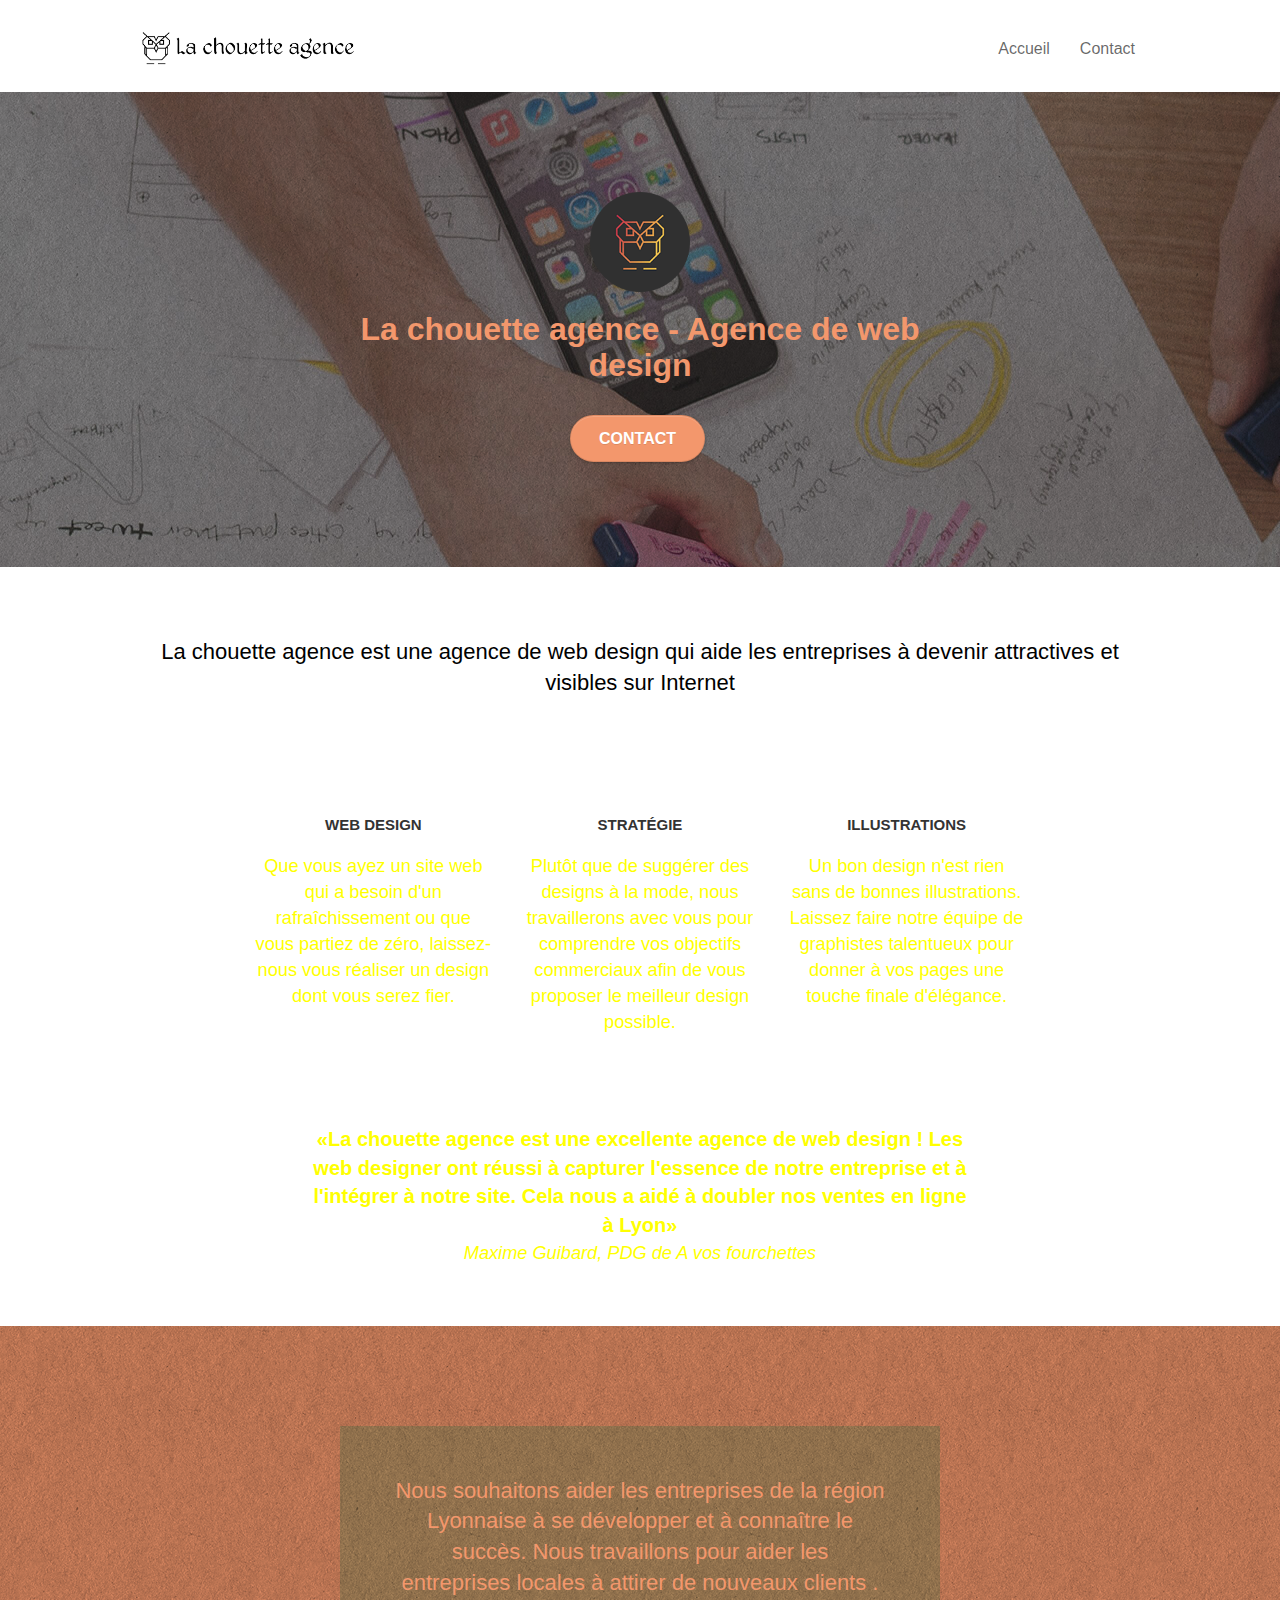
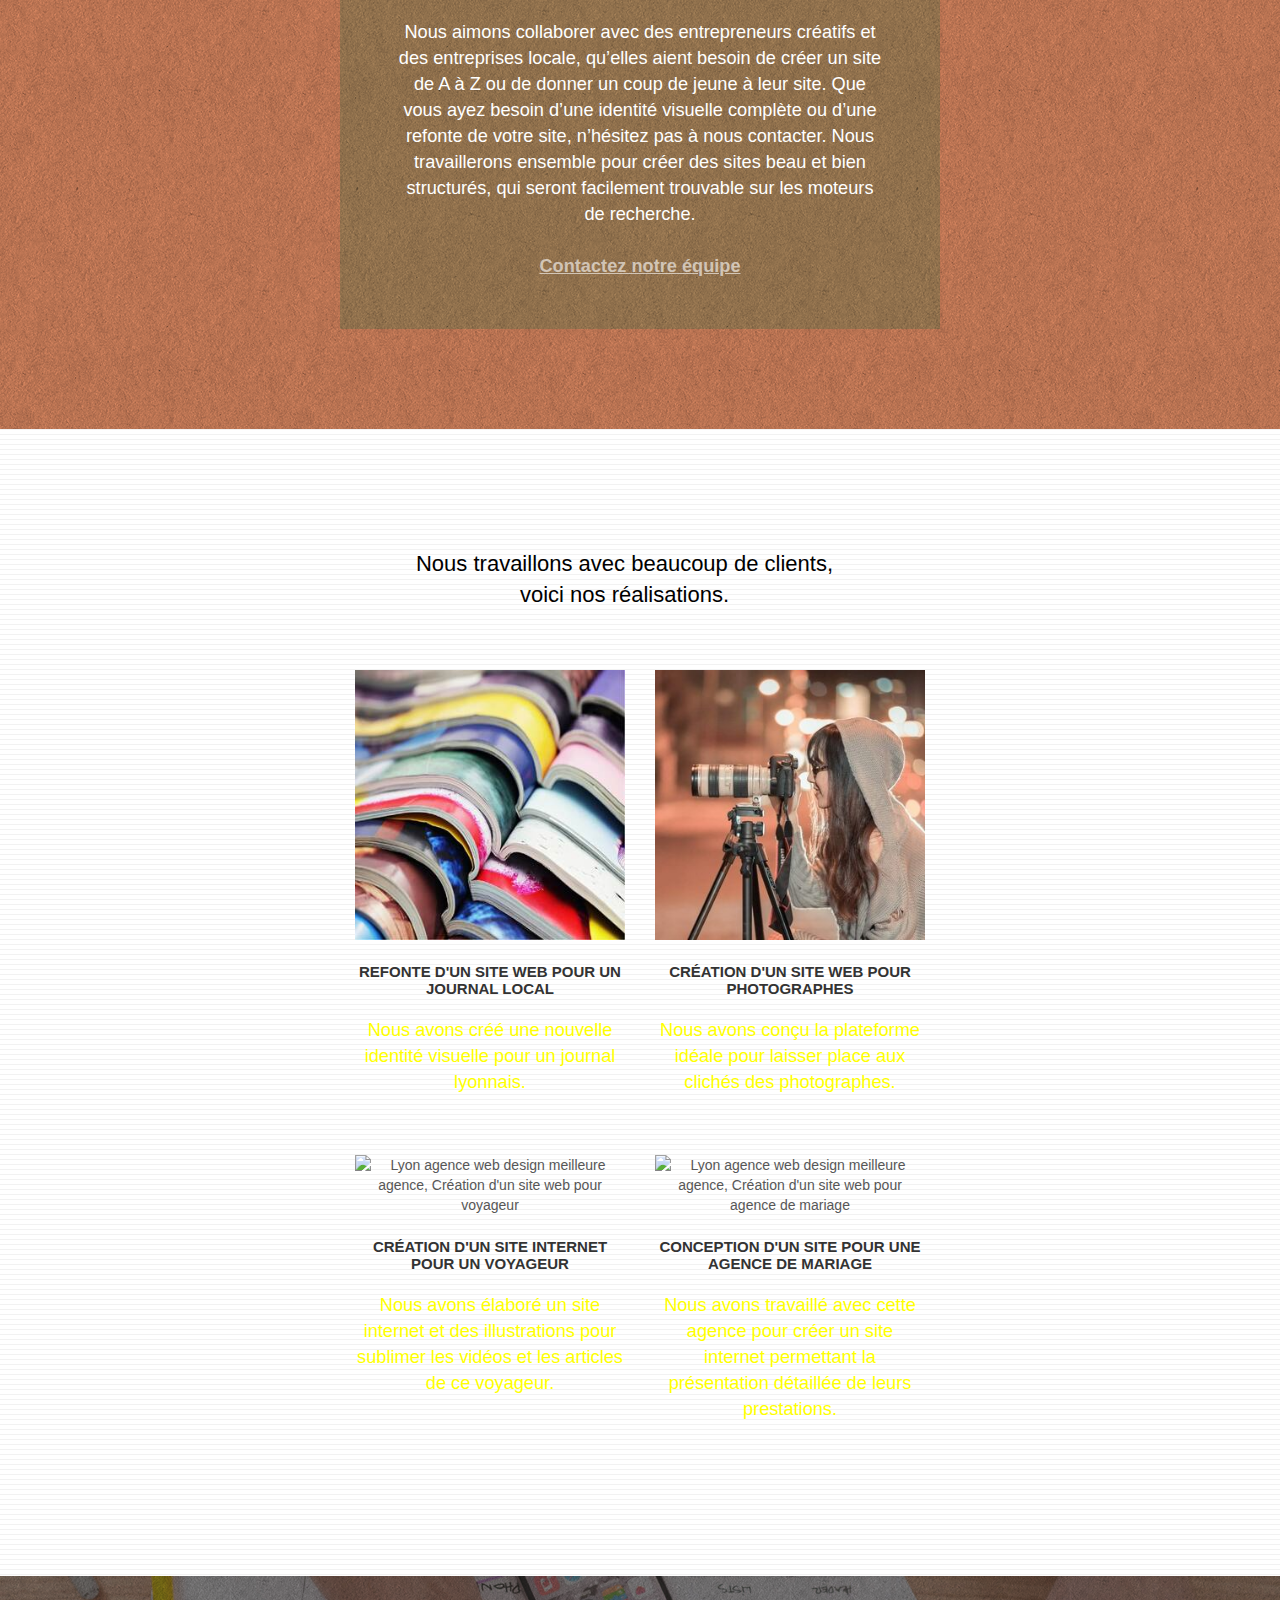
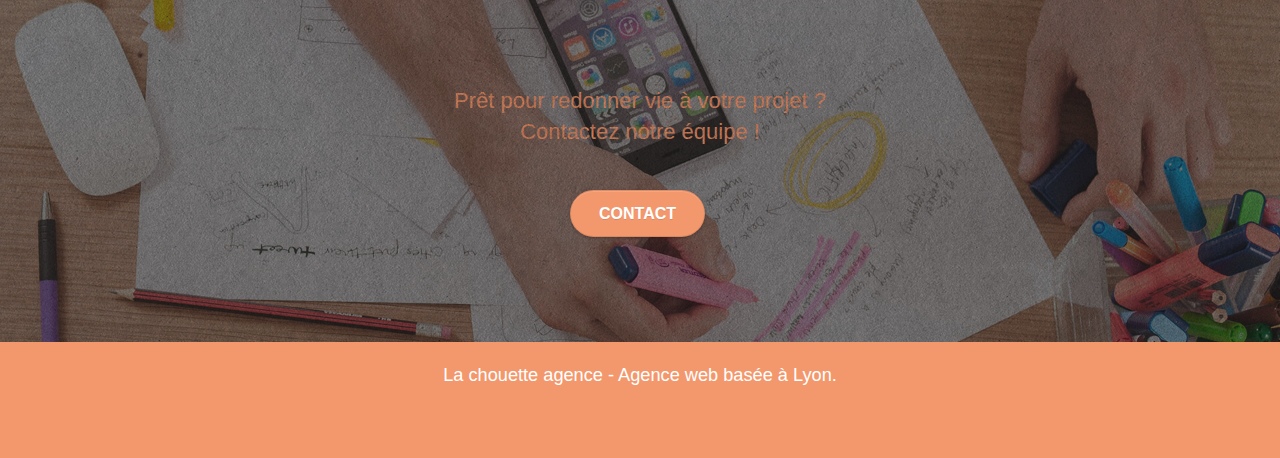
==== commit 3c0f487c: "contraste" ====
--- a/index.html
+++ b/index.html
@@ -6,7 +6,23 @@
 		<meta name="description" content="Agence web design basée à Lyon. Création de site web et référencement web">
 		<meta name="viewport" content="width=device-width, initial-scale=1.0, viewport-fit=cover">
 		
-		<link rel="shortcut icon" type="image/png" href="favicon.jpg">
+		<link rel="canonical" href="https://juliendardennes.github.io/lachouetteagence_4_16012021/">
+
+		<!-- Open Graph / Facebook -->
+		<meta property="og:type" content="website">
+		<meta property="og:url" content="https://juliendardennes.github.io/lachouetteagence_4_16012021/">
+		<meta property="og:title" content="La chouette agence - Agence de web design">
+		<meta property="og:description" content="La chouette agence est une agence de web design qui aide les entreprises à devenir attractives et visibles sur Internet">
+		<meta property="og:image" content="">
+	
+		<!-- Twitter -->
+		<meta name="twitter:card" content="summary_large_image">
+		<meta name="twitter:url" content="https://juliendardennes.github.io/lachouetteagence_4_16012021/">
+		<meta name="twitter:title" content="La chouette agence - Agence de web design">
+		<meta name="twitter:description" content="La chouette agence est une agence de web design qui aide les entreprises à devenir attractives et visibles sur Internet">
+		<meta name="twitter:image" content="">
+
+		<link rel="shortcut icon" type="image/png" href="img/favicon.jpg">    
 		<link rel="stylesheet" type="text/css" href="./css/bootstrap.css">
 		<link rel="stylesheet" type="text/css" href="style.css">
 		<link rel="stylesheet" type="text/css" href="./css/font-awesome.css">
@@ -22,7 +38,7 @@
 					<nav class="navbar row" aria-label="menu de navigation">
 						<div class="navbar-header">
 							<a class="navbar-brand" href="index.html">
-								<img src="img/la-chouette-agence.png" title="la chouette agence" alt="paris web design logo agence web meilleure agence" height="40" />
+								<img src="img/la-chouette-agence.png" title=" logo la chouette agence" alt="logo d'agence web design à Lyon" height="40" />
 							</a>
 							<button tabindex="0" id="nav-toggle" type="button" class="ui-navbar-toggle navbar-toggle" data-toggle="collapse" data-target=".navbar-1">
 								<span class="sr-only" >Toggle navigation</span>
@@ -37,7 +53,7 @@
 									<a tabindex="0" href="index.html">Accueil</a>
 								</li>
 								<li>
-									<a tabindex="0" href="contact_agence_web_design.html">Contact</a>
+									<a tabindex="0" href="contact-agence-web-design.html">Contact</a>
 								</li>
 							</ul>
 						</div>
@@ -49,10 +65,10 @@
 				<div class="container bloc-lg">
 					<div class="row tight-width-whitespace">
 						<div class="col-sm-12">
-							<img src="img/logo.png" class="center-block image-resize-mode" title="logo la chouette agence" width="100" alt="La chouette agence, agence web paris, création logo paris" />
+							<img src="img/logo.png" class="center-block image-resize-mode" title="logo la chouette agence" width="100" alt="La chouette agence, agence web Lyon, création logo lyon" />
 							<h1 tabindex="0" class="text-center hero-bloc-text tc-white "><strong>La chouette agence - Agence de web design</strong></h1>
 							<div class="text-center">
-								<a href="contact_agence_web_design.html" class="btn btn-lg btn-clean btn-rd cta-hero btn-atomic-tangerine" id="cta-hero">Contact</a>
+								<a href="contact-agence-web-design.html" class="btn btn-lg btn-clean btn-rd cta-hero btn-atomic-tangerine" id="cta-hero">Contact</a>
 							</div>
 						</div>
 					</div>
@@ -96,7 +112,7 @@
 						</div>
 					</div>
 					<div class="row voffset-lg voffset">
-						<p tabindex="0" class="col-xs-12 col-md-8 col-md-offset-2 text-center citation text-center">
+						<p tabindex="0" class="col-xs-12 col-md-8 col-md-offset-2 text-center ">
 							<q>La chouette agence est une excellente <strong>agence de web design</strong> ! Les web designer ont réussi à capturer l'essence de notre entreprise et à l'intégrer à notre site. Cela nous a aidé à doubler nos ventes en ligne à Lyon</q>
 							<cite id="author"><br>Maxime Guibard, PDG de A vos fourchettes</cite>
 						</p>
@@ -131,7 +147,7 @@
 					<div class="row tight-width-whitespace portfolio-row">
 						<div class="col-sm-6">
 							<a href="#" data-lightbox="img/1.jpg" data-gallery-id="gallery-1" data-caption="Refonte d'un site web pour un journal local" data-frame="snapshot-lb">
-								<img src="img/1.jpg" alt="paris web design logo agence web meilleure agence et refonte site web journal" class="img-responsive portfolio-thumb" />
+								<img src="img/1.jpg" loading="lazy" title="image de journaux" alt="Lyon web design logo agence web meilleure agence et refonte site web " class="img-responsive portfolio-thumb" />
 							</a>
 							<h3 class="mg-md text-center">
 								Refonte d'un site web pour un journal local
@@ -142,7 +158,7 @@
 						</div>
 						<div class="col-sm-6">
 							<a href="#" data-lightbox="img/2.jpg" data-gallery-id="gallery-1" data-caption="Création d'un site web pour photographes" data-frame="snapshot-lb">
-								<img src="img/2.jpg" class="img-responsive portfolio-thumb" alt="paris web design logo agence web meilleure agence, Création d'un site web pour photographes" />
+								<img src="img/2.jpg" loading="lazy" title="image d'une photographe" class="img-responsive portfolio-thumb" alt="Lyon web design meilleure agence, Création d'un site web pour photographes" />
 							</a>
 							<h3 class="mg-md text-center">
 								Création d'un site web pour photographes
@@ -154,8 +170,8 @@
 					</div>
 					<div class="row tight-width-whitespace portfolio-row">
 						<div class="col-sm-6">
-							<a href="#" data-lightbox="img/3.bmp" data-gallery-id="gallery-1" data-caption="Création d'un site internet pour un voyageur" data-frame="snapshot-lb">
-								<img src="img/3.bmp" class="img-responsive portfolio-thumb" alt="paris web design logo agence web meilleure agence, Création d'un site web pour voyageur"/>
+							<a href="#" data-lightbox="img/3.jpg" data-gallery-id="gallery-1" data-caption="Création d'un site internet pour un voyageur" data-frame="snapshot-lb">
+								<img src="img/3.jpg" loading="lazy" title="affaires de voyages" class="img-responsive portfolio-thumb" alt="Lyon agence web design meilleure agence, Création d'un site web pour voyageur"/>
 							</a>
 							<h3 class="mg-md text-center">
 								Création d'un site internet pour un voyageur
@@ -165,8 +181,8 @@
 							</p>
 						</div>
 						<div class="col-sm-6">
-							<a href="#" data-lightbox="img/4.bmp" data-gallery-id="gallery-1" data-caption="Conception d'un site pour une agence de mariage" data-frame="snapshot-lb">
-								<img src="img/4.bmp" class="img-responsive portfolio-thumb" alt="paris web design logo agence web meilleure agence, Création d'un site web pour agence de mariage" />
+							<a href="#" data-lightbox="img/4.jpg" data-gallery-id="gallery-1" data-caption="Conception d'un site pour une agence de mariage" data-frame="snapshot-lb">
+								<img src="img/4.jpg" loading="lazy" title="image d'un ordinateur" class="img-responsive portfolio-thumb" alt="Lyon agence web design meilleure agence, Création d'un site web pour agence de mariage" />
 							</a>
 							<h3 class="mg-md text-center">
 								Conception d'un site pour une agence de mariage
@@ -186,11 +202,14 @@
 							Prêt pour redonner vie à votre projet ?<br>Contactez notre équipe !
 						</h2>
 						<div class="col-sm-12 text-center">
-							<a href="contact_agence_web_design.html " class="btn btn-atomic-tangerine btn-clean btn-rd btn-lg cta-hero">Contact</a>
+							<a href="contact-agence-web-design.html " class="btn btn-atomic-tangerine btn-clean btn-rd btn-lg cta-hero">Contact</a>
 						</div>
 					</div>
 				</div>
 			</section> <!-- bloc-5-cta END -->
+			<!-- ScrollToTop Button -->
+			<a class="bloc-button btn btn-d scrollToTop" onclick="scrollToTarget('1')"><span class="fa fa-chevron-up"></span></a>
+			<!-- ScrollToTop Button END-->
 			<!-- Footer - bloc-8 -->
 			<footer class="bloc bgc-atomic-tangerine d-bloc" id="bloc-8">
 				<div class="container bloc-sm">
@@ -221,45 +240,6 @@
 									</div>
 								</div>
 							</nav>
-							<div class="row">
-								<div class="col-sm-4">
-									Partenaires
-										<ul>
-											<li><a href="voiture.com">voiture.com</a></li>
-											<li><a href="pizza.com">pizza.com</a></li>
-											<li><a href="matoiture.com">matoiture.com</a></li>
-											<li><a href="immobilierseo.com">immobilierseo.com</a></li>
-										</ul>		
-								</div>
-								<div class="col-sm-4">
-									Annuaires liste 1
-									<ul>
-										<li><a href="annuaireagence.com">annuaireagence.com</a></li>
-										<li><a href="annuaireseo.com">annuaireseo.com</a></li>
-										<li><a href="annuairemarketing.com">annuairemarketing.com</a></li>
-										<li><a href="123seoture.com">123seo.com</a></li>
-										<li><a href="123site.com">123site.com</a></li>
-										<li><a href="annuairewordpress.com">annuairewordpress.com</a></li>
-										<li><a href="listeagence.com">listeagence.com</a></li>
-										<li><a href="meilleuresagencesparis.com">meilleuresagencesparis.com</a></li>
-										<li><a href="listeseo.com">listeseo.com</a></li>
-									</ul>
-								</div>
-								<div class="col-sm-4">
-									Annuaires liste 2
-									<ul>
-										<li><a href="betterseo.com">betterseo.com</a></li>
-										<li><a href="ameliorerseo.com">ameliorerseo.com</a></li>
-										<li><a href="seojuicelien.com">seojuicelien.com</a></li>
-										<li><a href="meilleursliens.com">meilleursliens.com</a></li>
-										<li><a href="liensagogo.com">liensagogo.com</a></li>
-										<li><a href="backlink.com">backlink.com</a></li>
-										<li><a href="linkjuiceannuaire.com">linkjuiceannuaire.com</a></li>
-										<li><a href="remontersurgoogle.com">remontersurgoogle.com</a></li>
-										<li><a href="vraiseofiable.com">vraiseofiable.com</a></li>
-									</ul>
-								</div>
-							</div>
 						</div>
 					</div>
 				</div>
@@ -270,5 +250,6 @@
 		<script src="./js/blocs.js" async></script>
 		<script src="./js/jquery.touchSwipe.js" async></script>
 		<script src="./js/gmaps.js" async></script>
+		<noscript>Votre navigateur ne prend pas en charge Javascript!</noscript>
 	</body>
 </html>
--- a/style.css
+++ b/style.css
@@ -10,7 +10,7 @@
 a,
 button {
     transition: all .3s ease-in-out;
-    outline: none!important;
+    outline: none;
 }
 
 a:hover {
@@ -66,10 +66,10 @@
 .bg-tr-edge,
 .bg-br-edge,
 .bg-repeat {
-    -webkit-background-size: auto!important;
-    -moz-background-size: auto!important;
-    -o-background-size: auto!important;
-    background-size: auto!important;
+    -webkit-background-size: auto;
+    -moz-background-size: auto;
+    -o-background-size: auto;
+    background-size: auto;
 }
 
 .bg-repeat {
@@ -264,14 +264,14 @@
     border-color: rgba(0, 0, 0, .3);
 }
 
-.citation {
-    font-size: 1.3em;
-    font-weight: 600;
-    padding: 0em 5em;
-}
+q {
+    font-size: 1.1em;
+    font-weight: bolder;
+}
+
 cite {
     font-weight: lighter;
-    font-size: 0.8em;
+    font-size: 1em;
 }
 .text-sm {
     width: 22em;
@@ -288,6 +288,7 @@
 .row-no-gutters {
     margin-right: 0;
     margin-left: 0;
+    font-size: 2em;
 }
 
 .row.row-no-gutters > [class^="col-"],
@@ -356,7 +357,7 @@
 }
 
 .navbar-toggle:hover {
-    background: transparent!important;
+    background: transparent;
 }
 
 .navbar-toggle .icon-bar {
@@ -417,7 +418,7 @@
 }
 
 .nav > li > .dropdown a {
-    background: none!important;
+    background: none;
     display: block;
     padding: 14px 15px;
 }
@@ -444,13 +445,17 @@
     border-top-color: transparent;
     border-right-color: transparent;
     border-bottom-color: transparent;
-    margin: 6px -5px 0 0!important;
+    margin: 6px -5px 0 0;
     float: right;
 }
 
 .mg-md {
     margin-top: 10px;
     margin-bottom: 20px;
+}
+
+.tc-white {
+    color: #F3976C;
 }
 
 .mg-lg {
@@ -474,7 +479,7 @@
 }
 
 button {
-    outline: none!important;
+    outline: none;
 }
 
 .btn-rd {
@@ -489,11 +494,11 @@
 }
 
 .icon-md {
-    font-size: 30px!important;
+    font-size: 30px;
 }
 
 .icon-lg {
-    font-size: 60px!important;
+    font-size: 60px;
 }
 
 .sm-shadow {
@@ -651,20 +656,23 @@
     color: rgba(0, 0, 0, .5);
     background: none;
 }
-
-h1,
+h1 {
+    color:red;
+}
+p {
+    color: yellow;
+}
+label {
+    color: rgb(201, 123, 136);
+}
 h2,
-h3,
-h4,
-h5,
-h6,
-p,
-label,
-.btn,
+.btn {
+    font-family: "helvetica";
+    color: black;
+    font-weight: 500;
+}
 a {
-    font-family: "helvetica";
-    font-weight: 400;
-    color: #575757!important;
+    color: #575757;
 }
 
 .container {
@@ -690,7 +698,7 @@
 }
 
 p {
-    font-size: 11px;
+    font-size: 1.3em;
 }
 
 .tight-width-whitespace {
@@ -705,7 +713,7 @@
 
 .cta-hero {
     margin-top: 22px;
-    color: #FFFFFF!important;
+    color: #FFFFFF;
     text-transform: uppercase;
     padding: 12px 28px 12px 28px;
     font-size: 16px;
@@ -714,7 +722,8 @@
 
 .social {
     max-width: 400px;
-    margin: auto auto 3em auto;
+    margin: auto ;
+
 }
 
 h2 {
@@ -726,7 +735,7 @@
     font-size: 15px;
     text-transform: uppercase;
     font-weight: 700;
-    color: #333333!important;
+    color: #333333;
 }
 
 .med-width-whitespace {
@@ -736,11 +745,11 @@
 }
 
 h1 {
-    color: #333333!important;
+    color: #333333;
 }
 
 h4 {
-    color: #333333!important;
+    color: #333333;
 }
 
 .icons {
@@ -749,7 +758,7 @@
 }
 
 .white {
-    color: #FFFFFF!important;
+    color: #FFFFFF;
 }
 
 .portfolio-thumb {
@@ -772,7 +781,7 @@
 
 .bold-link {
     font-weight: 900;
-    text-decoration: underline!important;
+    text-decoration: underline;
 }
 
 .bgc-white {
@@ -787,36 +796,32 @@
     background-color: #F3976C;
 }
 
-
 .btn-atomic-tangerine {
     background: #F3976C;
-    color: #FFFFFF!important;
+    color: #FFFFFF;
 }
 
 .btn-atomic-tangerine:hover {
-    background: #c27956!important;
-    color: #FFFFFF!important;
-}
-
-.ltc-white {
+    background: #c27956;
+    color: #FFFFFF;
+}
+
+
+.ltc-white:hover {
+    color: #cccccc;
+}
+
+.ltc-atomic-tangerine {
     color: #F3976C;
 }
 
-.ltc-white:hover {
-    color: #cccccc!important;
-}
-
-.ltc-atomic-tangerine {
-    color: #F3976C!important;
-}
-
 .ltc-atomic-tangerine:hover {
-    color: #c27956!important;
+    color: #c27956;
 }
 
 .icon-dark-slate-blue {
-    color: #364577!important;
-    border-color: #364577!important;
+    color: #364577;
+    border-color: #364577;
 }
 
 .bg-dots-bg {
@@ -832,7 +837,7 @@
 }
 
 .bg-presentation {
-    background-image: url("img/image-de-presentation.bmp");
+    background-image: url("img/image-de-presentation.jpg");
 }
 
 @media (max-width: 1024px) {
@@ -912,8 +917,8 @@
     h6,
     p,
     #disqus_thread {
-        padding-left: 10px!important;
-        padding-right: 10px!important;
+        padding-left: 10px;
+        padding-right: 10px;
     }
     .b-parallax {
         background-attachment: scroll;
@@ -921,7 +926,7 @@
     .navbar .nav {
         padding-top: 0;
         border-top: 1px solid rgba(0, 0, 0, .2);
-        float: none!important;
+        float: none;
     }
     .navbar.row {
         margin-left: 0;
@@ -946,7 +951,7 @@
     }
     .dropdown .dropdown a .caret {
         float: none;
-        margin: 5px 0 0 10px!important;
+        margin: 5px 0 0 10px;
         border: 4px solid black;
         border-bottom-color: transparent;
         border-right-color: transparent;
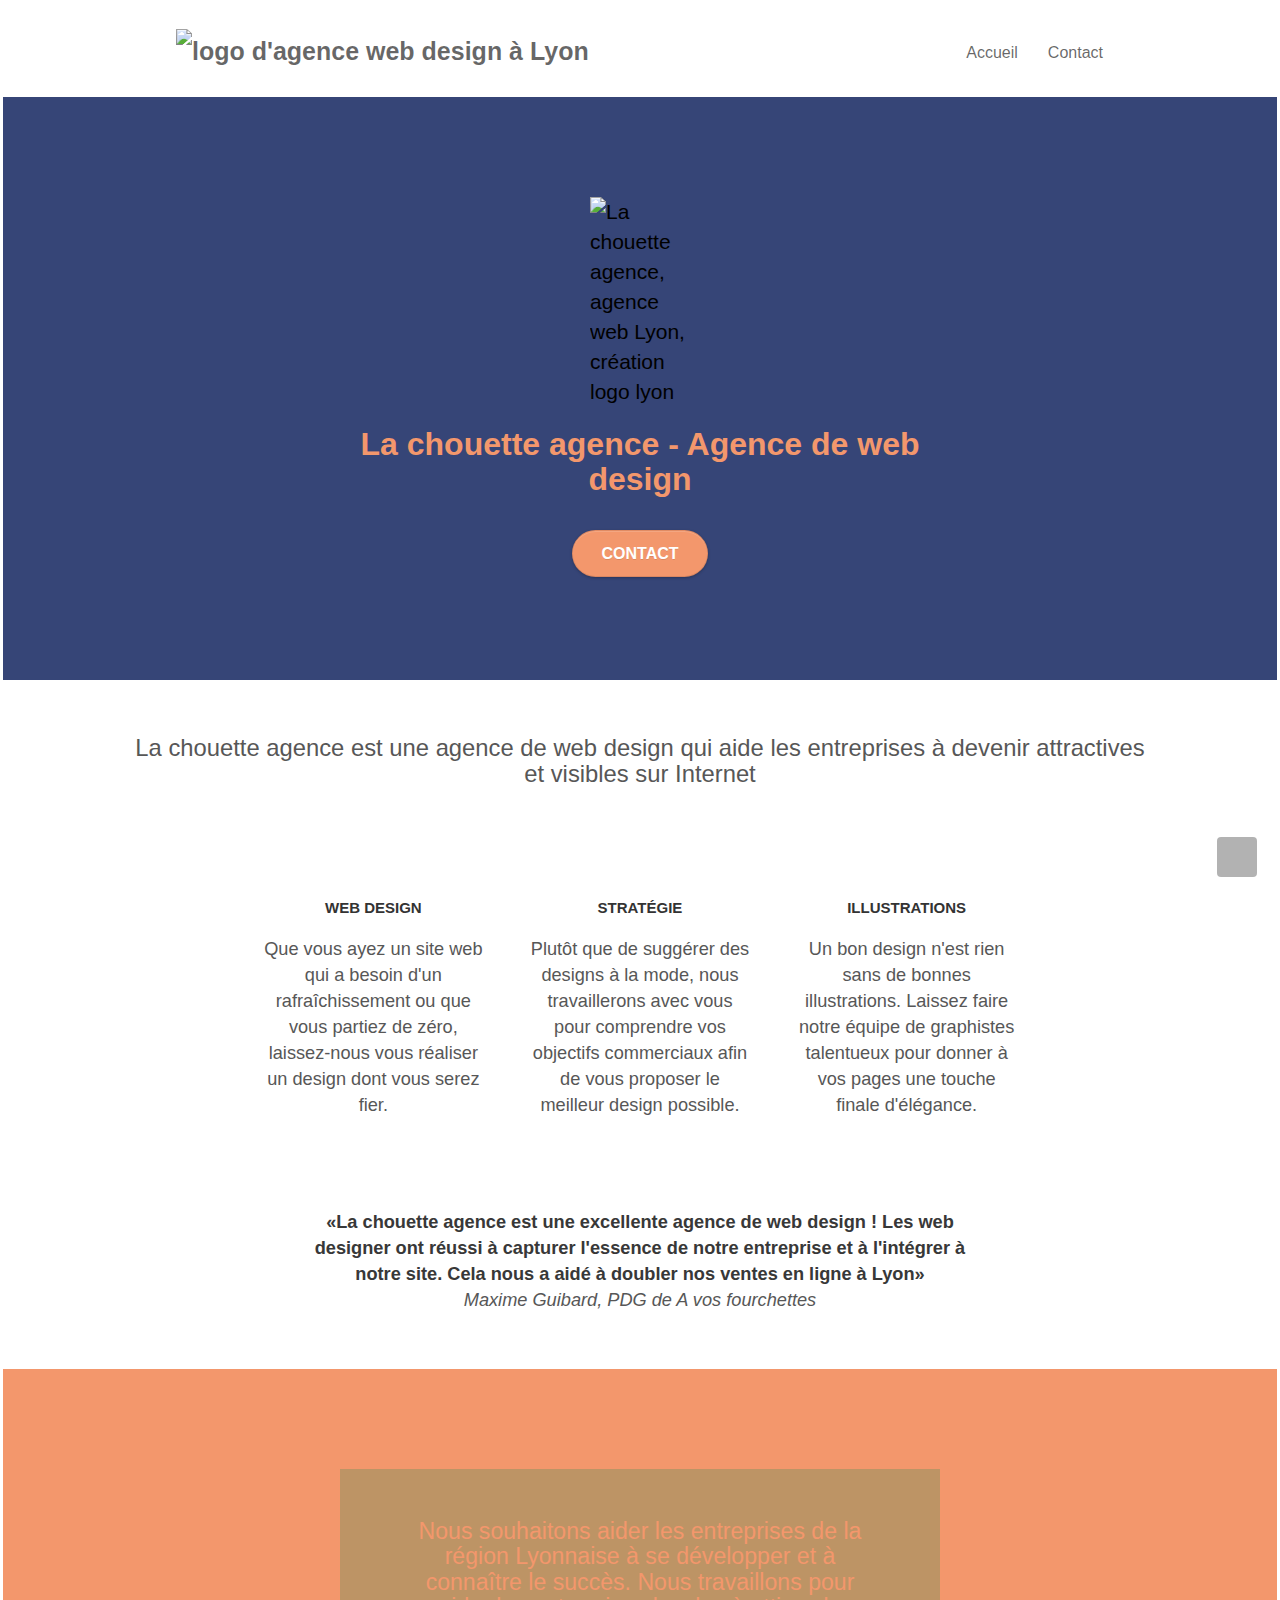
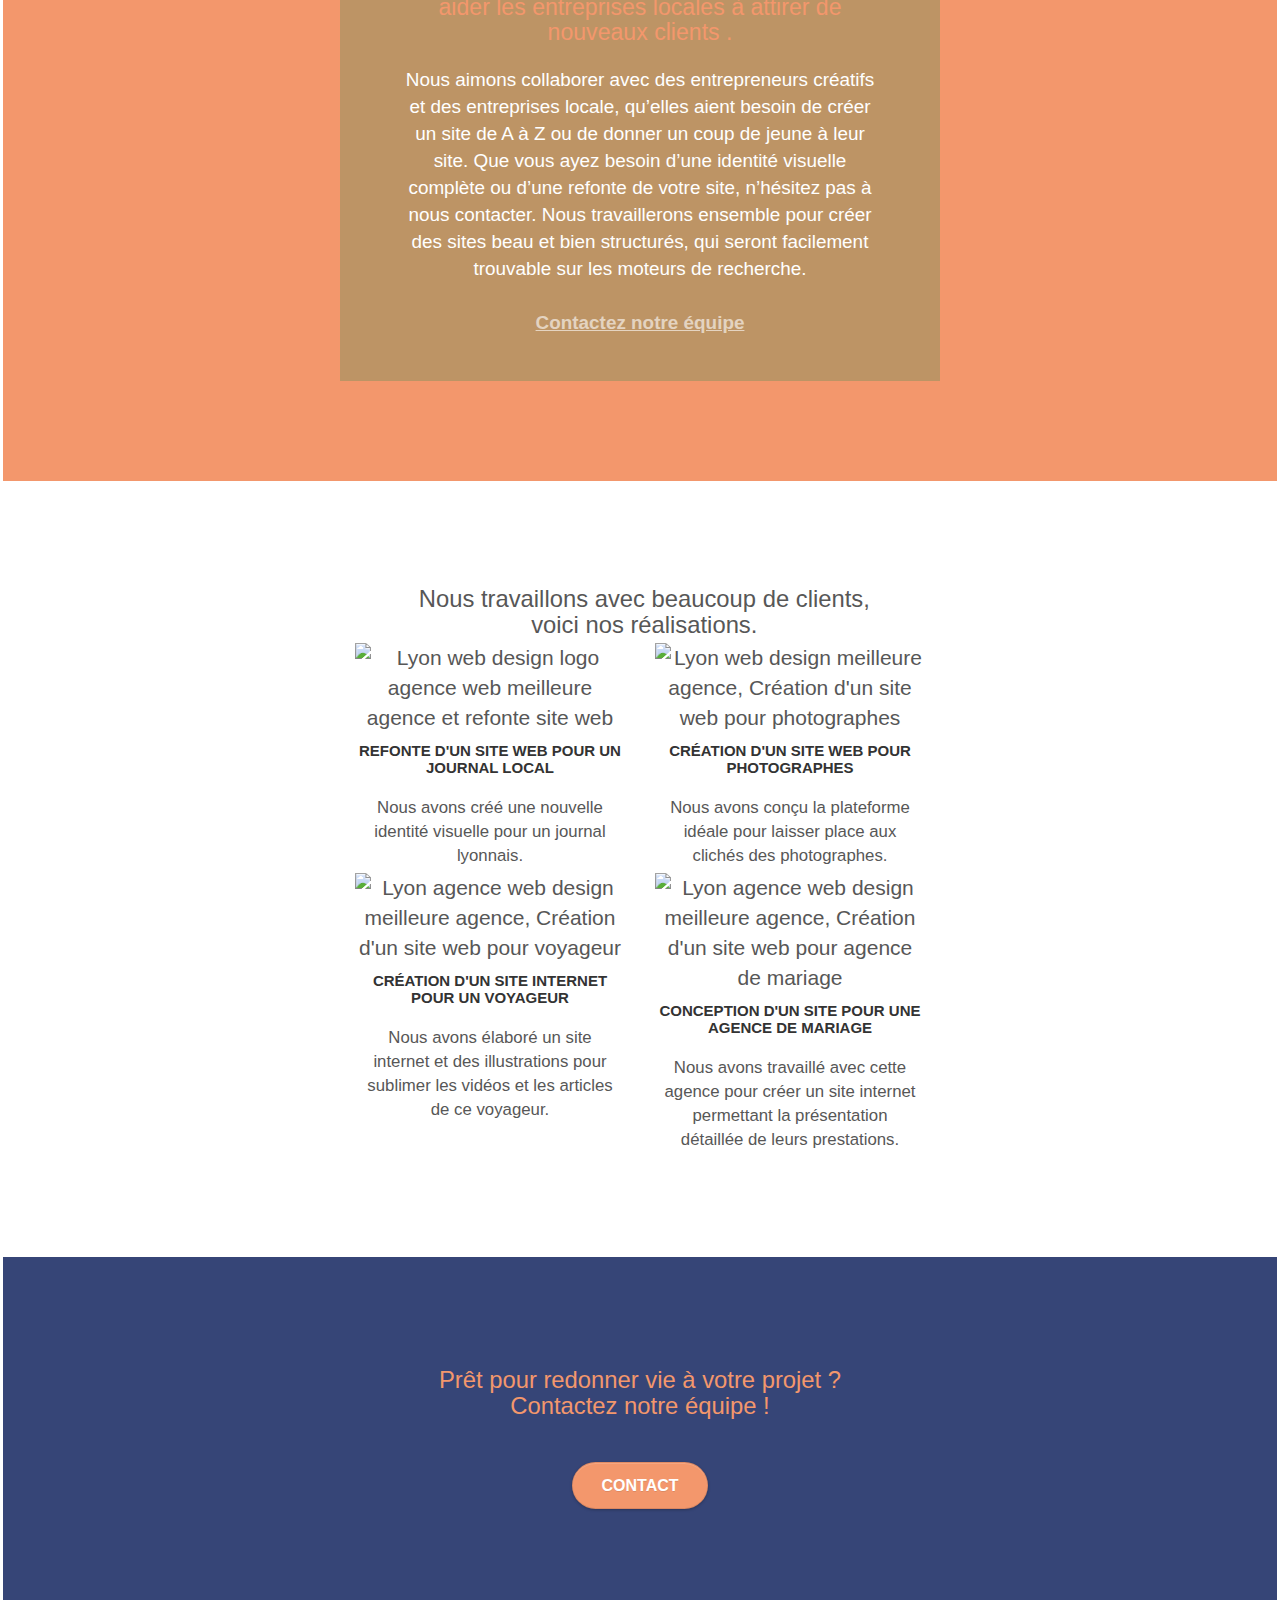
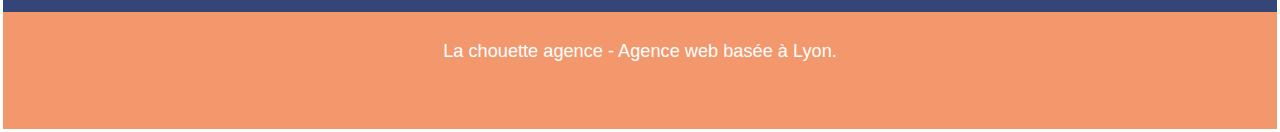
==== commit 2523492d: "responsive v2" ====
--- a/index.html
+++ b/index.html
@@ -22,9 +22,9 @@
 		<meta name="twitter:description" content="La chouette agence est une agence de web design qui aide les entreprises à devenir attractives et visibles sur Internet">
 		<meta name="twitter:image" content="">
 
-		<link rel="shortcut icon" type="image/png" href="img/favicon.jpg">    
+		<link rel="shortcut icon" type="image/png" href="img/favicon.webp">    
 		<link rel="stylesheet" type="text/css" href="./css/bootstrap.css">
-		<link rel="stylesheet" type="text/css" href="style.css">
+		<link rel="stylesheet" type="text/css" href="./css/style.css">
 		<link rel="stylesheet" type="text/css" href="./css/font-awesome.css">
 		<link rel="stylesheet" type="text/css" href="./css/et-line.css">
 		
@@ -38,7 +38,7 @@
 					<nav class="navbar row" aria-label="menu de navigation">
 						<div class="navbar-header">
 							<a class="navbar-brand" href="index.html">
-								<img src="img/la-chouette-agence.png" title=" logo la chouette agence" alt="logo d'agence web design à Lyon" height="40" />
+								<img src="img/la-chouette-agence.webp" title=" logo la chouette agence" alt="logo d'agence web design à Lyon" height="40" />
 							</a>
 							<button tabindex="0" id="nav-toggle" type="button" class="ui-navbar-toggle navbar-toggle" data-toggle="collapse" data-target=".navbar-1">
 								<span class="sr-only" >Toggle navigation</span>
@@ -65,7 +65,7 @@
 				<div class="container bloc-lg">
 					<div class="row tight-width-whitespace">
 						<div class="col-sm-12">
-							<img src="img/logo.png" class="center-block image-resize-mode" title="logo la chouette agence" width="100" alt="La chouette agence, agence web Lyon, création logo lyon" />
+							<img src="img/logo.webp" class="center-block image-resize-mode" title="logo la chouette agence" width="100" alt="La chouette agence, agence web Lyon, création logo lyon" />
 							<h1 tabindex="0" class="text-center hero-bloc-text tc-white "><strong>La chouette agence - Agence de web design</strong></h1>
 							<div class="text-center">
 								<a href="contact-agence-web-design.html" class="btn btn-lg btn-clean btn-rd cta-hero btn-atomic-tangerine" id="cta-hero">Contact</a>
@@ -125,12 +125,13 @@
 			<section class="bloc tc-white bgc-atomic-tangerine bg-presentation d-bloc bloc-bg-texture texture-paper b-parallax" id="bloc-3-what-i-do">
 				<div class="container bloc-lg">
 					<div class="row tight-width-whitespace black-background">
-						<div class="col-sm-12">
+						<div class="col-sm-12 bloc-3">
 							<h2 tabindex="0" class="mg-md text-center tc-white">
 								Nous souhaitons aider les entreprises de la région Lyonnaise à se développer et à connaître le succès. Nous travaillons pour aider les entreprises locales à attirer de nouveaux clients .<br>
 							</h2>
 							<p tabindex="0" class="text-center white">
-								Nous aimons collaborer avec des entrepreneurs créatifs et des entreprises locale, qu’elles aient besoin de créer un site de A à Z ou de donner un coup de jeune à leur site. Que vous ayez besoin d’une identité visuelle complète ou d’une refonte de votre site, n’hésitez pas à nous contacter. Nous travaillerons ensemble pour créer des sites beau et bien structurés, qui seront facilement trouvable sur les moteurs de recherche. <br><br><a class="ltc-white bold-link" href="contact_agence_web_design.html">Contactez notre équipe</a><br>
+								Nous aimons collaborer avec des entrepreneurs créatifs et des entreprises locale, qu’elles aient besoin de créer un site de A à Z ou de donner un coup de jeune à leur site. Que vous ayez besoin d’une identité visuelle complète ou d’une refonte de votre site, n’hésitez pas à nous contacter. Nous travaillerons ensemble pour créer des sites beau et bien structurés, qui seront facilement trouvable sur les moteurs de recherche. <br><br>
+								<a class="ltc-white bold-link" href="contact-agence-web-design.html">Contactez notre équipe</a><br>
 							</p>
 						</div>
 					</div>
@@ -145,52 +146,60 @@
 						</h2>
 					</div>
 					<div class="row tight-width-whitespace portfolio-row">
-						<div class="col-sm-6">
-							<a href="#" data-lightbox="img/1.jpg" data-gallery-id="gallery-1" data-caption="Refonte d'un site web pour un journal local" data-frame="snapshot-lb">
-								<img src="img/1.jpg" loading="lazy" title="image de journaux" alt="Lyon web design logo agence web meilleure agence et refonte site web " class="img-responsive portfolio-thumb" />
-							</a>
-							<h3 class="mg-md text-center">
-								Refonte d'un site web pour un journal local
-							</h3>
-							<p class="text-center">
-								Nous avons créé une nouvelle identité visuelle pour un journal lyonnais.
-							</p>
-						</div>
-						<div class="col-sm-6">
-							<a href="#" data-lightbox="img/2.jpg" data-gallery-id="gallery-1" data-caption="Création d'un site web pour photographes" data-frame="snapshot-lb">
-								<img src="img/2.jpg" loading="lazy" title="image d'une photographe" class="img-responsive portfolio-thumb" alt="Lyon web design meilleure agence, Création d'un site web pour photographes" />
-							</a>
-							<h3 class="mg-md text-center">
-								Création d'un site web pour photographes
-							</h3>
-							<p class="text-center">
-								Nous avons conçu la plateforme idéale pour laisser place aux clichés des photographes.
-							</p>
-						</div>
+						<figure class="col-sm-6">
+							<a href="#" data-lightbox="img/1.webp" data-gallery-id="gallery-1" data-caption="Refonte d'un site web pour un journal local" data-frame="snapshot-lb">
+								<img src="img/1.webp" loading="lazy" title="image de journaux" alt="Lyon web design logo agence web meilleure agence et refonte site web " class="img-responsive portfolio-thumb" />
+							</a>
+							<figcaption tabindex="0">
+								<h3 class="mg-md text-center">
+									Refonte d'un site web pour un journal local
+								</h3>
+								<p class="text-center">
+									Nous avons créé une nouvelle identité visuelle pour un journal lyonnais.
+								</p>
+							</figcaption>
+						</figure>
+						<figure class="col-sm-6">
+							<a href="#" data-lightbox="img/2.webp" data-gallery-id="gallery-1" data-caption="Création d'un site web pour photographes" data-frame="snapshot-lb">
+								<img src="img/2.webp" loading="lazy" title="image d'une photographe" class="img-responsive portfolio-thumb" alt="Lyon web design meilleure agence, Création d'un site web pour photographes" />
+							</a>
+							<figcaption tabindex="0">
+								<h3 class="mg-md text-center">
+									Création d'un site web pour photographes
+								</h3>
+								<p class="text-center">
+									Nous avons conçu la plateforme idéale pour laisser place aux clichés des photographes.
+								</p>
+							</figcaption>
+						</figure>
 					</div>
 					<div class="row tight-width-whitespace portfolio-row">
-						<div class="col-sm-6">
-							<a href="#" data-lightbox="img/3.jpg" data-gallery-id="gallery-1" data-caption="Création d'un site internet pour un voyageur" data-frame="snapshot-lb">
-								<img src="img/3.jpg" loading="lazy" title="affaires de voyages" class="img-responsive portfolio-thumb" alt="Lyon agence web design meilleure agence, Création d'un site web pour voyageur"/>
-							</a>
-							<h3 class="mg-md text-center">
-								Création d'un site internet pour un voyageur
-							</h3>
-							<p class="text-center">
-								Nous avons élaboré un site internet et des illustrations pour sublimer les vidéos et les articles de ce voyageur.
-							</p>
-						</div>
-						<div class="col-sm-6">
-							<a href="#" data-lightbox="img/4.jpg" data-gallery-id="gallery-1" data-caption="Conception d'un site pour une agence de mariage" data-frame="snapshot-lb">
-								<img src="img/4.jpg" loading="lazy" title="image d'un ordinateur" class="img-responsive portfolio-thumb" alt="Lyon agence web design meilleure agence, Création d'un site web pour agence de mariage" />
-							</a>
-							<h3 class="mg-md text-center">
-								Conception d'un site pour une agence de mariage
-							</h3>
-							<p class="text-center">
-								Nous avons travaillé avec cette agence pour créer un site internet permettant la présentation détaillée de leurs prestations.
-							</p>
-						</div>
+						<figure class="col-sm-6">
+							<a href="#" data-lightbox="img/3.webp" data-gallery-id="gallery-1" data-caption="Création d'un site internet pour un voyageur" data-frame="snapshot-lb">
+								<img src="img/3.webp" loading="lazy" title="affaires de voyages" class="img-responsive portfolio-thumb" alt="Lyon agence web design meilleure agence, Création d'un site web pour voyageur"/>
+							</a>
+							<figcaption tabindex="0">
+								<h3 class="mg-md text-center">
+									Création d'un site internet pour un voyageur
+								</h3>
+								<p class="text-center">
+									Nous avons élaboré un site internet et des illustrations pour sublimer les vidéos et les articles de ce voyageur.
+								</p>
+							</figcaption>
+						</figure>
+						<figure class="col-sm-6">
+							<a href="#" data-lightbox="img/4.webp" data-gallery-id="gallery-1" data-caption="Conception d'un site pour une agence de mariage" data-frame="snapshot-lb">
+								<img src="img/4.webp" loading="lazy" title="image d'un ordinateur" class="img-responsive portfolio-thumb" alt="Lyon agence web design meilleure agence, Création d'un site web pour agence de mariage" />
+							</a>
+							<figcaption tabindex="0">
+								<h3 class="mg-md text-center">
+									Conception d'un site pour une agence de mariage
+								</h3>
+								<p class="text-center">
+									Nous avons travaillé avec cette agence pour créer un site internet permettant la présentation détaillée de leurs prestations.
+								</p>
+							</figcaption>
+						</figure>
 					</div>
 				</div>
 			</section> <!-- bloc-4-portfolio END -->
@@ -218,7 +227,7 @@
 							<p class="text-center white">
 								La chouette agence - Agence web basée à Lyon.<br>
 							</p>
-							<nav class="row row-no-gutters social" aria-label="social navigation">
+							<nav class="row row-no-gutters" aria-label="social navigation">
 								<div class="col-sm-3">
 									<div class="text-center">
 										<a class="social" aria-label="twitter" href="index.html"><span class="fa fa-twitter icon-md"></span></a>
@@ -245,11 +254,10 @@
 				</div>
 			</footer> <!-- Footer - bloc-8 END -->
 		</main> <!-- Principal conteneur END -->
-		<script src="./js/jquery-2.1.0.js"></script>
+		<script src="./js/jquery-2.1.0.js" async></script>
 		<script src="./js/bootstrap.js" async></script>
 		<script src="./js/blocs.js" async></script>
 		<script src="./js/jquery.touchSwipe.js" async></script>
 		<script src="./js/gmaps.js" async></script>
-		<noscript>Votre navigateur ne prend pas en charge Javascript!</noscript>
 	</body>
 </html>
--- a/css/style.css
+++ b/css/style.css
@@ -0,0 +1,659 @@
+body {
+    margin: 0.2em;
+    padding: 0;
+    background: #fff;
+    overflow-x: hidden;
+    -webkit-font-smoothing: antialiased;
+    -moz-osx-font-smoothing: grayscale;
+}
+a,
+button {
+    transition: all 0.3s ease-in-out;
+}
+a:hover {
+    text-decoration: none;
+    cursor: pointer;
+}
+.bloc {
+    width: 100%;
+    clear: both;
+    background: 50% 50% no-repeat;
+    padding: 0 50px;
+    -webkit-background-size: cover;
+    -moz-background-size: cover;
+    -o-background-size: cover;
+    background-size: cover;
+    position: relative;
+}
+.bloc .container {
+    padding-left: 0;
+    padding-right: 0;
+}
+.bloc-lg {
+    padding: 100px 50px;
+}
+.bloc-md {
+    padding: 50px;
+}
+.bloc-sm {
+    padding: 20px 50px;
+}
+.bg-b-edge,
+.bg-br-edge,
+.bg-center,
+.bg-l-edge,
+.bg-r-edge,
+.bg-repeat,
+.bg-t-edge {
+    -webkit-background-size: auto;
+    -moz-background-size: auto;
+    -o-background-size: auto;
+    background-size: auto;
+}
+.bg-repeat {
+    background: repeat;
+}
+.bg-t-edge {
+    background: top no-repeat;
+}
+.bloc-bg-texture::before {
+    content: "";
+    background-size: 2px 2px;
+    position: absolute;
+    top: 0;
+    bottom: 0;
+    left: 0;
+    right: 0;
+}
+.texture-paper::before {
+    background: url(../img/texture-paper.webp);
+    background-size: 280px 280px;
+}
+.b-parallax {
+    background: center fixed;
+    background-size: cover;
+}
+.d-bloc {
+    color: rgba(255, 255, 255, 0.7);
+}
+.d-bloc button:hover {
+    color: rgba(255, 255, 255, 0.9);
+}
+.d-bloc .a-btn,
+.d-bloc .navbar a,
+.d-bloc .navbar-brand,
+.d-bloc a .icon-lg,
+.d-bloc a .icon-md,
+.d-bloc a .icon-sm,
+.d-bloc h1 a,
+.d-bloc h2 a,
+.d-bloc h3 a,
+.d-bloc h4 a,
+.d-bloc h5 a,
+.d-bloc h6 a,
+.d-bloc p a {
+    color: rgba(255, 255, 255, 0.6);
+}
+.d-bloc .a-btn:hover,
+.d-bloc .navbar a:hover,
+.d-bloc .navbar-brand:hover,
+.d-bloc a:hover .icon-lg,
+.d-bloc a:hover .icon-md,
+.d-bloc a:hover .icon-sm,
+.d-bloc h1 a:hover,
+.d-bloc h2 a:hover,
+.d-bloc h3 a:hover,
+.d-bloc h4 a:hover,
+.d-bloc h5 a:hover,
+.d-bloc h6 a:hover,
+.d-bloc p a:hover {
+    color: #fff;
+}
+.d-bloc .navbar-toggle .icon-bar {
+    background: #fff;
+}
+.l-bloc {
+    color: rgba(0, 0, 0, 0.5);
+}
+.l-bloc button:hover {
+    color: rgba(0, 0, 0, 0.7);
+}
+.l-bloc .a-btn,
+.l-bloc .navbar a,
+.l-bloc .navbar-brand,
+.l-bloc a .icon-lg,
+.l-bloc a .icon-md,
+.l-bloc a .icon-sm,
+.l-bloc h1 a,
+.l-bloc h2 a,
+.l-bloc h3 a,
+.l-bloc h4 a,
+.l-bloc h5 a,
+.l-bloc h6 a,
+.l-bloc p a {
+    color: rgba(0, 0, 0, 0.6);
+}
+.l-bloc .a-btn:hover,
+.l-bloc .navbar a:hover,
+.l-bloc .navbar-brand:hover,
+.l-bloc a:hover .icon-lg,
+.l-bloc a:hover .icon-md,
+.l-bloc a:hover .icon-sm,
+.l-bloc h1 a:hover,
+.l-bloc h2 a:hover,
+.l-bloc h3 a:hover,
+.l-bloc h4 a:hover,
+.l-bloc h5 a:hover,
+.l-bloc h6 a:hover,
+.l-bloc p a:hover {
+    color: #000;
+}
+.l-bloc .navbar-toggle .icon-bar {
+    color: rgba(0, 0, 0, 0.6);
+}
+q {
+    font-weight: bolder;
+    color: #383838;
+}
+cite {
+    font-weight: lighter;
+    font-size: 1em;
+}
+.text-sm {
+    width: 22em;
+    margin-left: 25%;
+}
+.voffset {
+    margin-top: 30px;
+}
+.voffset-lg {
+    margin-top: 80px;
+}
+.row-no-gutters {
+    margin-right: 0;
+    margin-left: 0;
+    font-size: 2em;
+}
+.row.row-no-gutters > [class*=" col-"],
+.row.row-no-gutters > [class^="col-"] {
+    padding-right: 0;
+    padding-left: 0;
+}
+#bloc-1-hero h1 {
+    color: #f3976c;
+    font-size: 32px;
+    z-index: 100;
+}
+.navbar {
+    margin-bottom: 0;
+    z-index: 1;
+}
+.navbar-brand {
+    height: auto;
+    padding: 3px 15px 3px 50px;
+    font-size: 25px;
+    font-weight: 400;
+    font-weight: 600;
+    line-height: 44px;
+}
+.navbar-brand img {
+    max-height: 200px;
+    margin: 0 5px 0 0;
+    display: inline;
+}
+.navbar-brand img[src$="svg"] {
+    min-width: 100px;
+}
+.nav-center .navbar-brand img {
+    margin: 0;
+}
+.navbar .nav {
+    padding-top: 2px;
+    padding-right: 16px;
+    float: right;
+    z-index: 1;
+}
+.nav > li {
+    margin-top: 4px;
+    font-size: 16px;
+    max-width: 100px!important;
+}
+.navbar-nav .open .dropdown-menu > li > a {
+    text-align: inherit;
+}
+.nav > li a:focus,
+.nav > li a:hover {
+    background: 0 0;
+}
+.navbar-toggle {
+    margin: 10px 10px 0 0;
+    border: 0;
+}
+.navbar-toggle:hover {
+    background: 0 0!important;
+}
+.navbar-toggle .icon-bar {
+    background-color: rgba(0, 0, 0, 0.5);
+    width: 26px;
+}
+@media (min-width: 768px) {
+    .site-navigation {
+        position: absolute;
+        top: 50%;
+        right: 20px;
+        transform: translate(0, -50%);
+        -webkit-transform: translateY(-50%);
+    }
+    .nav > li .dropdown-menu a,
+    .nav > li .dropdown-menu a:hover {
+        color: #484848;
+    }
+    .nav-center {
+        text-align: center;
+    }
+    .nav-center .navbar-header {
+        width: 100%;
+    }
+    .nav-center .nav > li,
+    .nav-center .navbar-brand,
+    .nav-center .navbar-header {
+        float: none;
+        display: inline-block;
+    }
+    .nav-center .site-navigation {
+        position: relative;
+        width: 100%;
+        right: 0;
+        margin-right: 0;
+        margin-top: 20px;
+    }
+}
+.nav > li > .dropdown a {
+    background: 0 0!important;
+    display: block;
+    padding: 14px 15px;
+}
+.dropdown-menu .dropdown-menu {
+    top: -8px;
+    left: 100%;
+}
+.dropdown-menu .dropdown span {
+    border: 4px solid #000;
+    border-top-color: transparent;
+    border-right-color: transparent;
+    border-bottom-color: transparent;
+    margin: 6px 0 0 0!important;
+    padding-right: 5px;
+    float: right;
+}
+.mg-md {
+    margin-top: 10px;
+    margin-bottom: 20px;
+}
+.mg-lg {
+    margin-top: 10px;
+    margin-bottom: 40px;
+}
+.btn {
+    margin: 0 5px 5px 0;
+}
+.btn-d,
+.btn-d:focus,
+.btn-d:hover {
+    color: #fff;
+    background: rgba(0, 0, 0, 0.3);
+}
+.btn-rd {
+    border-radius: 40px;
+}
+.btn-clean {
+    border: 1px solid rgba(0, 0, 0, 0.08);
+    border-bottom-color: rgba(0, 0, 0, 0.1);
+    text-shadow: 0 1px 0 rgba(0, 0, 1, 0.1);
+    box-shadow: 0 1px 3px rgba(0, 0, 1, 0.25), inset 0 1px 0 0 rgba(255, 255, 255, 0.15);
+}
+.icon-md {
+    font-size: 30px!important;
+}
+.icon-lg {
+    font-size: 60px!important;
+}
+.sm-shadow {
+    text-shadow: 0 1px 2px rgba(0, 0, 0, 0.3);
+}
+
+.scrollToTop {
+    width: 40px;
+    height: 40px;
+    position: fixed;
+    bottom: 20px;
+    right: 20px;
+    opacity: 1;
+    z-index: 500;
+    transition: all 0.3s ease-in-out;
+}
+.scrollToTop span {
+    margin-top: 6px;
+
+}
+a[data-lightbox] {
+    position: relative;
+    display: block;
+    text-align: center;
+}
+a[data-lightbox]:hover::before {
+    content: "+";
+    font-family: HelveticaNeue-Light, "Helvetica Neue Light", "Helvetica Neue", Helvetica, Arial;
+    font-size: 32px;
+    width: 50px;
+    height: 50px;
+    top: 50%;
+    left: 45%;
+    border-radius: 50%;
+    background: rgba(0, 0, 0, 0.6);
+    color: #fff;
+    font-weight: 100;
+    z-index: 1;
+    position: absolute;
+    transform: translateY(-50%);
+    -webkit-transform: translateY(-50%);
+}
+a[data-lightbox]:hover img {
+    opacity: 0.6;
+    -webkit-animation-fill-mode: none;
+    animation-fill-mode: none;
+}
+.lightbox-caption {
+    padding: 20px;
+    color: #fff;
+    background: rgba(0, 0, 0, 0.5);
+    position: absolute;
+    left: 15px;
+    right: 15px;
+    bottom: 0;
+    margin-bottom: 3px;
+}
+.snapshot-lb .lightbox-caption {
+    padding: 0;
+    color: rgba(0, 0, 0, 0.5);
+    background: 0 0;
+}
+.btn,
+h2 {
+    font-family: helvetica;
+    color: #000;
+    font-weight: 500;
+    margin: 0.2em;
+}
+a,
+p {
+    color: #575757;
+}
+.container {
+    max-width: 1000px;
+    margin: 0 auto!important;
+}
+.hero-bloc-text {
+    font-size: 38px;
+}
+p {
+    margin: 0.3em;
+    font-size: 1.3em;
+}
+.tight-width-whitespace {
+    max-width: 600px;
+    font-size: 1.5em;
+    margin: auto auto auto auto;
+    color: black;
+}
+
+.cta-hero {
+    margin-top: 22px;
+    text-transform: uppercase;
+    padding: 12px 28px;
+    font-size: 16px;
+    font-weight: 700;
+}
+.social {
+    max-width: 400px;
+    margin: auto;
+}
+h2 {
+    font-size: 1.7em;
+    color: #575757;
+}
+.bloc-3 h2 {
+    color: #f3976c;
+    font-size: 1.1em;
+}
+.bloc-3 p {
+    font-size: 0.9em;
+}
+.bloc-3 a {
+    color: White;
+}
+#bloc-4-portfolio p {
+    font-size: 0.8em;
+}
+
+#bloc-5-cta h2 {
+    color: #f3976c;
+}
+h3 {
+    font-size: 15px;
+    text-transform: uppercase;
+    font-weight: 700;
+    color: #333!important;
+}
+.med-width-whitespace {
+    max-width: 800px;
+    margin: auto;
+    box-shadow: 0 0 0 #000;
+}
+h1 {
+    color: white;
+}
+.icons {
+    margin-bottom: 14px;
+    margin-top: 24px;
+}
+.white {
+    color: #fff!important;
+}
+.black-background {
+    background-color: rgba(165, 147, 99, 0.7);
+    padding: 40px;
+}
+.bold-link {
+    font-weight: 900;
+    text-decoration: underline!important;
+}
+.bgc-white {
+    background-color: #fff;
+}
+.bgc-dark-slate-blue {
+    background-color: #364577;
+}
+.bgc-atomic-tangerine {
+    background-color: #f3976c;
+}
+.btn-atomic-tangerine {
+    background: #f3976c;
+    color: #fff!important;
+}
+.btn-atomic-tangerine:hover {
+    background: #c27956!important;
+    color: #ccc!important;
+}
+.ltc-white:hover {
+    color: #ccc;
+}
+.ltc-atomic-tangerine {
+    color: #f3976c;
+}
+.ltc-atomic-tangerine:hover {
+    color: #c27956!important;
+}
+.icon-dark-slate-blue {
+    color: #364577!important;
+    border-color: #364577!important;
+}
+.bg-dots-bg {
+    background-image: url(../img/dots-bg.webp);
+}
+.bg-lines-h2-bg {
+    background-image: url(../img/lines-h2-bg.webp);
+}
+.bg-banniere {
+    background-image: url(../img/la-chouette-agence-banniere.webp);
+}
+.bg-presentation {
+    background-image: url(../img/image-de-presentation.webp);
+}
+@media (max-width: 1024px) {
+    .bloc {
+        padding-left: 20px;
+        padding-right: 20px;
+    }
+}
+@media (max-width: 992px) and (min-width: 768px) {
+    .navbar .nav {
+        max-width: 80%;
+    }
+    .nav-center.navbar .nav {
+        max-width: 100%;
+    }
+}
+@media (max-width: 991px) {
+    .container {
+        width: 100%;
+    }
+    .b-parallax {
+        background-attachment: scroll;
+    }
+    #hero-bloc,
+    .page-container {
+        overflow-x: hidden;
+        position: relative;
+    }
+}
+@media (max-width: 767px) {
+    .text-sm {
+        width: 15em;
+        margin-left: auto;
+        margin-right: auto;
+    }
+    .img-responsive {
+        border: 3px solid blue;
+        margin-left: 10%;
+        margin-right: 50%;
+    }
+    .page-container {
+        overflow-x: hidden;
+        position: relative;
+    }
+    h1,
+    h2,
+    h3,
+    p {
+        padding-left: 10px;
+        padding-right: 10px;
+    }
+    .b-parallax {
+        background-attachment: scroll;
+    }
+    .navbar .nav {
+        padding-top: 0;
+        border-top: 1px solid rgba(0, 0, 0, 0.2);
+        float: none;
+    }
+    .navbar.row {
+        margin-left: 0;
+        margin-right: 0;
+    }
+    .site-navigation {
+        position: inherit;
+        transform: none;
+        -webkit-transform: none;
+        -ms-transform: none;
+    }
+    .nav > li {
+        margin-top: 0;
+        border-bottom: 1px solid rgba(0, 0, 0, 0.1);
+        background: rgba(0, 0, 0, 0.05);
+        text-align: left;
+        padding-left: 15px;
+        width: 100%;
+    }
+    .nav > li:hover {
+        background: rgba(0, 0, 0, 0.08);
+    }
+    #hero-bloc .navbar .nav {
+        background: rgba(0, 0, 0, 0.8);
+    }
+    #hero-bloc .navbar .nav a {
+        color: rgba(255, 255, 255, 0.6);
+    }
+    .hero {
+        padding: 50px 0;
+    }
+    .hero-nav {
+        left: -1px;
+        right: -1px;
+    }
+    .navbar-collapse {
+        padding: 0;
+        overflow-x: hidden;
+        -webkit-box-shadow: none;
+        box-shadow: none;
+    }
+    .navbar-brand img {
+        max-height: 40px;
+        width: auto;
+    }
+    .bloc {
+        padding-left: 0;
+        padding-right: 0;
+    }
+    .bloc-lg {
+        padding: 40px 0;
+    }
+    .bloc-md,
+    .bloc-sm {
+        padding-left: 0;
+        padding-right: 0;
+    }
+    .a-block {
+        padding: 0 10px;
+    }
+    .voffset {
+        margin-top: 5px;
+    }
+    .voffset-md {
+        margin-top: 20px;
+    }
+    .voffset-lg {
+        margin-top: 30px;
+    }
+    .row-no-gutters {
+        display: inline-flex;
+        margin-left: 25%;
+    }
+    .social {
+        padding-right: 2em;
+    }
+}
+@media (max-width: 400px) {
+    .row-no-gutters {
+        margin-left: 8%;
+    }
+    .bloc {
+        padding-left: 0;
+        padding-right: 0;
+    }
+    .text-sm {
+        width: 10em;
+        margin-left: auto;
+        margin-right: auto;
+    }
+}
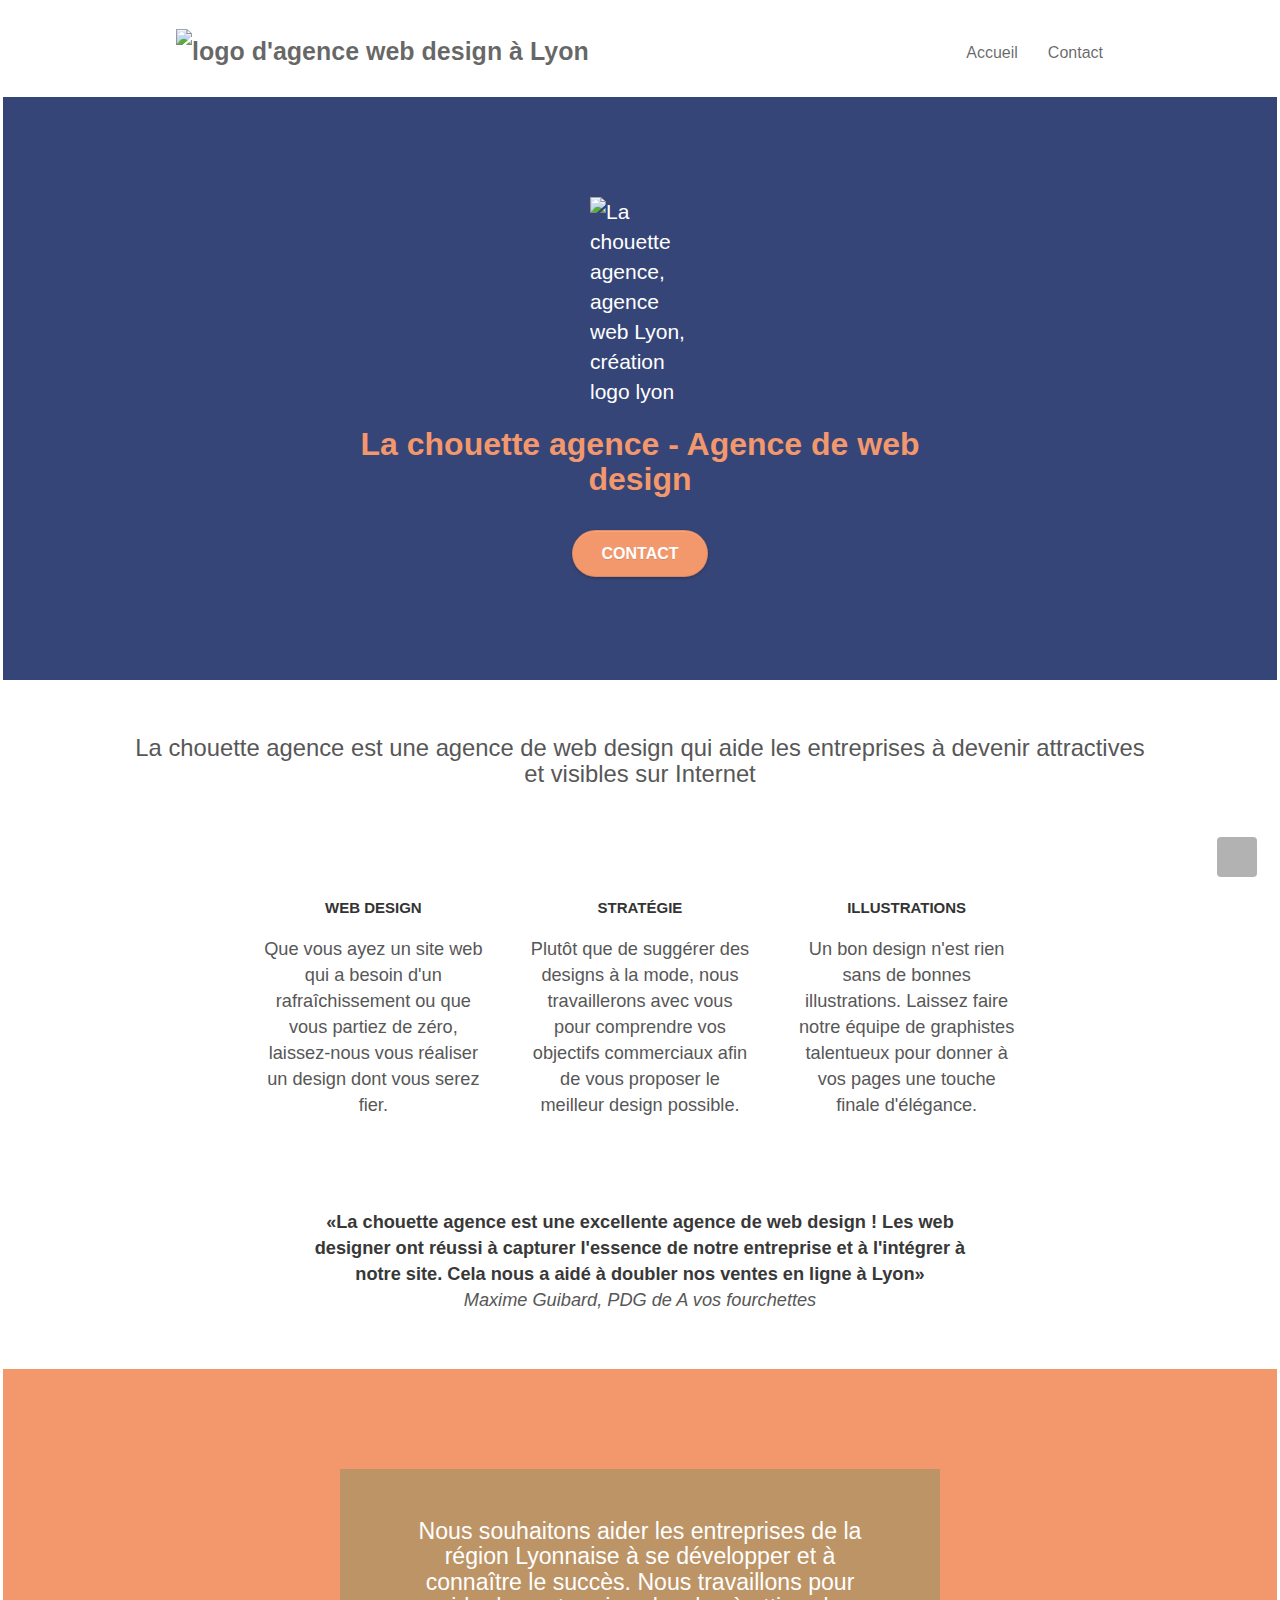
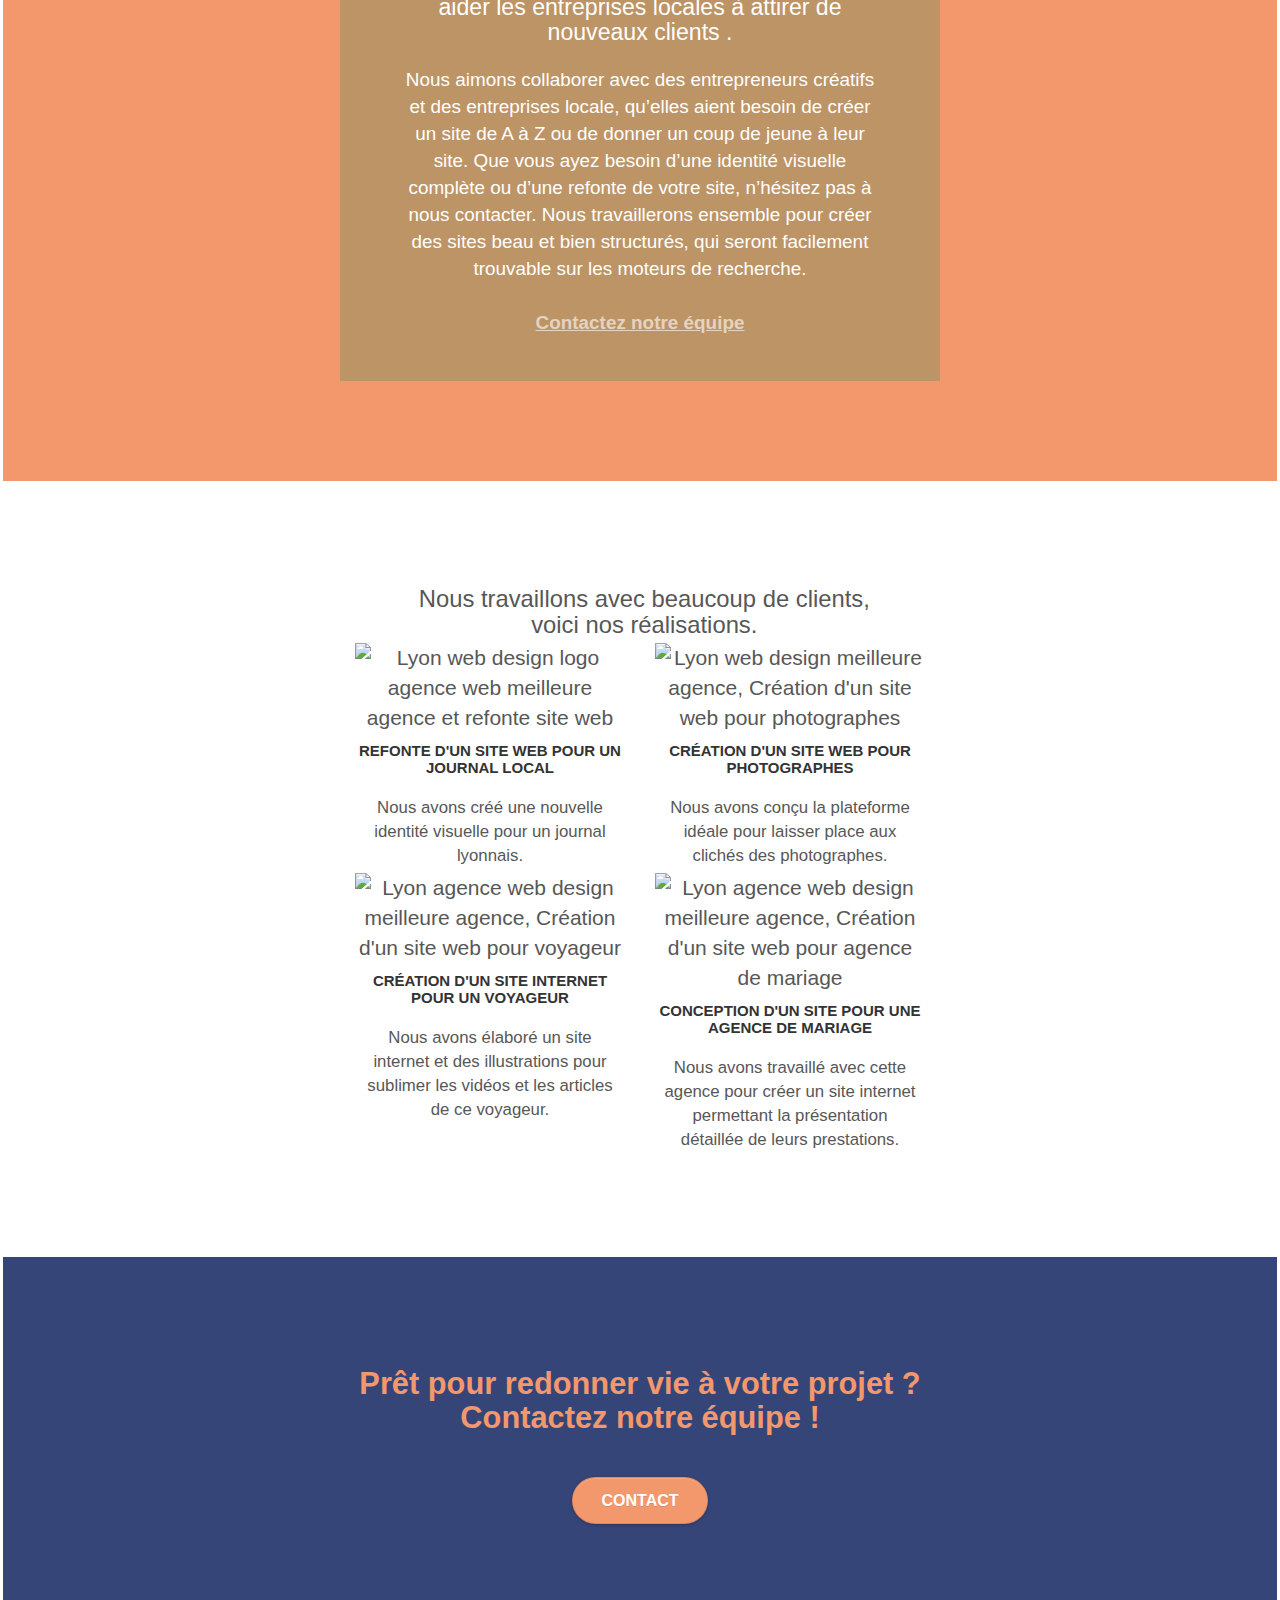
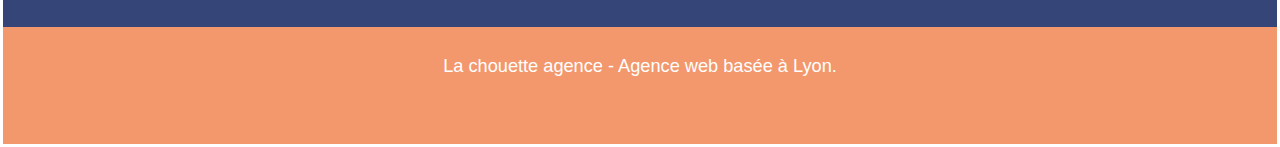
==== commit 5adbe86f: "minification" ====
--- a/index.html
+++ b/index.html
@@ -22,9 +22,10 @@
 		<meta name="twitter:description" content="La chouette agence est une agence de web design qui aide les entreprises à devenir attractives et visibles sur Internet">
 		<meta name="twitter:image" content="">
 
-		<link rel="shortcut icon" type="image/png" href="img/favicon.webp">    
-		<link rel="stylesheet" type="text/css" href="./css/bootstrap.css">
-		<link rel="stylesheet" type="text/css" href="./css/style.css">
+		<link rel="shortcut icon" type="image/png" href="img/favicon.webp">   
+
+		<link rel="stylesheet" type="text/css" href="./css/bootstrap.min.css">
+		<link rel="stylesheet" type="text/css" href="./css/style.min.css">
 		<link rel="stylesheet" type="text/css" href="./css/font-awesome.css">
 		<link rel="stylesheet" type="text/css" href="./css/et-line.css">
 		
@@ -40,7 +41,7 @@
 							<a class="navbar-brand" href="index.html">
 								<img src="img/la-chouette-agence.webp" title=" logo la chouette agence" alt="logo d'agence web design à Lyon" height="40" />
 							</a>
-							<button tabindex="0" id="nav-toggle" type="button" class="ui-navbar-toggle navbar-toggle" data-toggle="collapse" data-target=".navbar-1">
+							<button tabindex="1" id="nav-toggle" type="button" class="ui-navbar-toggle navbar-toggle" data-toggle="collapse" data-target=".navbar-1">
 								<span class="sr-only" >Toggle navigation</span>
 								<span class="icon-bar"></span>
 								<span class="icon-bar"></span>
@@ -50,10 +51,10 @@
 						<div class="collapse navbar-collapse navbar-1 special-dropdown-nav">
 							<ul class="site-navigation nav navbar-nav">
 								<li>
-									<a tabindex="0" href="index.html">Accueil</a>
+									<a tabindex="2" href="index.html">Accueil</a>
 								</li>
 								<li>
-									<a tabindex="0" href="contact-agence-web-design.html">Contact</a>
+									<a tabindex="3" href="contact-agence-web-design.html">Contact</a>
 								</li>
 							</ul>
 						</div>
@@ -61,14 +62,14 @@
 				</header>
 			</div> <!-- bloc-0 END -->
 			<!--bloc-1-presentation-->
-			<section class="bloc bgc-dark-slate-blue bg-banniere d-bloc bg-t-edge bloc-bg-texture texture-paper b-parallax" id="bloc-1-hero"> <!-- bloc-1-presentation -->
+			<section class="bloc bgc-dark-slate-blue bg-banniere d-bloc bg-t-edge bloc-bg-texture b-parallax" id="bloc-1-hero"> <!-- bloc-1-presentation -->
 				<div class="container bloc-lg">
 					<div class="row tight-width-whitespace">
 						<div class="col-sm-12">
 							<img src="img/logo.webp" class="center-block image-resize-mode" title="logo la chouette agence" width="100" alt="La chouette agence, agence web Lyon, création logo lyon" />
-							<h1 tabindex="0" class="text-center hero-bloc-text tc-white "><strong>La chouette agence - Agence de web design</strong></h1>
-							<div class="text-center">
-								<a href="contact-agence-web-design.html" class="btn btn-lg btn-clean btn-rd cta-hero btn-atomic-tangerine" id="cta-hero">Contact</a>
+							<h1 tabindex="4" class="text-center hero-bloc-text tc-white "><strong>La chouette agence - Agence de web design</strong></h1>
+							<div class="text-center">
+								<a tabindex="5" href="contact-agence-web-design.html" class="btn btn-lg btn-clean btn-rd cta-hero btn-atomic-tangerine" id="cta-hero">Contact</a>
 							</div>
 						</div>
 					</div>
@@ -83,7 +84,7 @@
 						</h2>
 					</div>
 					<div class="row voffset-lg med-width-whitespace">
-						<div tabindex="0" class="col-sm-4">
+						<div tabindex="6" class="col-sm-4">
 							<div class="text-center">
 								<span class="et-icon-browser sm-shadow icon-dark-slate-blue icons icon-lg"></span>
 							</div>
@@ -92,7 +93,7 @@
 								Que vous ayez un site web qui a besoin d'un rafraîchissement ou que vous partiez de zéro, laissez-nous vous réaliser un design dont vous serez fier.
 							</p>
 						</div>
-						<div tabindex="0" class="col-sm-4">
+						<div tabindex="7" class="col-sm-4">
 							<div class="text-center">
 								<span class="et-icon-presentation sm-shadow icon-dark-slate-blue icons icon-lg"></span>
 							</div>
@@ -101,7 +102,7 @@
 								Plutôt que de suggérer des designs à la mode, nous travaillerons avec vous pour comprendre vos objectifs commerciaux afin de vous proposer le meilleur design possible.
 							</p>
 						</div>
-						<div tabindex="0" class="col-sm-4">
+						<div tabindex="8" class="col-sm-4">
 							<div class="text-center">
 								<span class="et-icon-edit sm-shadow icon-dark-slate-blue icons icon-lg"></span>
 							</div>
@@ -112,7 +113,7 @@
 						</div>
 					</div>
 					<div class="row voffset-lg voffset">
-						<p tabindex="0" class="col-xs-12 col-md-8 col-md-offset-2 text-center ">
+						<p tabindex="9" class="col-xs-12 col-md-8 col-md-offset-2 text-center ">
 							<q>La chouette agence est une excellente <strong>agence de web design</strong> ! Les web designer ont réussi à capturer l'essence de notre entreprise et à l'intégrer à notre site. Cela nous a aidé à doubler nos ventes en ligne à Lyon</q>
 							<cite id="author"><br>Maxime Guibard, PDG de A vos fourchettes</cite>
 						</p>
@@ -122,14 +123,14 @@
 			<!-- bloc-2-services END -->
 
 			<!-- bloc-3-what-i-do -->
-			<section class="bloc tc-white bgc-atomic-tangerine bg-presentation d-bloc bloc-bg-texture texture-paper b-parallax" id="bloc-3-what-i-do">
+			<section class="bloc tc-white bgc-atomic-tangerine bg-presentation d-bloc bloc-bg-texture b-parallax" id="bloc-3-what-i-do">
 				<div class="container bloc-lg">
 					<div class="row tight-width-whitespace black-background">
 						<div class="col-sm-12 bloc-3">
-							<h2 tabindex="0" class="mg-md text-center tc-white">
+							<h2 tabindex="10" class="mg-md text-center tc-white">
 								Nous souhaitons aider les entreprises de la région Lyonnaise à se développer et à connaître le succès. Nous travaillons pour aider les entreprises locales à attirer de nouveaux clients .<br>
 							</h2>
-							<p tabindex="0" class="text-center white">
+							<p tabindex="11" class="text-center white">
 								Nous aimons collaborer avec des entrepreneurs créatifs et des entreprises locale, qu’elles aient besoin de créer un site de A à Z ou de donner un coup de jeune à leur site. Que vous ayez besoin d’une identité visuelle complète ou d’une refonte de votre site, n’hésitez pas à nous contacter. Nous travaillerons ensemble pour créer des sites beau et bien structurés, qui seront facilement trouvable sur les moteurs de recherche. <br><br>
 								<a class="ltc-white bold-link" href="contact-agence-web-design.html">Contactez notre équipe</a><br>
 							</p>
@@ -150,7 +151,7 @@
 							<a href="#" data-lightbox="img/1.webp" data-gallery-id="gallery-1" data-caption="Refonte d'un site web pour un journal local" data-frame="snapshot-lb">
 								<img src="img/1.webp" loading="lazy" title="image de journaux" alt="Lyon web design logo agence web meilleure agence et refonte site web " class="img-responsive portfolio-thumb" />
 							</a>
-							<figcaption tabindex="0">
+							<figcaption tabindex="12">
 								<h3 class="mg-md text-center">
 									Refonte d'un site web pour un journal local
 								</h3>
@@ -163,7 +164,7 @@
 							<a href="#" data-lightbox="img/2.webp" data-gallery-id="gallery-1" data-caption="Création d'un site web pour photographes" data-frame="snapshot-lb">
 								<img src="img/2.webp" loading="lazy" title="image d'une photographe" class="img-responsive portfolio-thumb" alt="Lyon web design meilleure agence, Création d'un site web pour photographes" />
 							</a>
-							<figcaption tabindex="0">
+							<figcaption tabindex="13">
 								<h3 class="mg-md text-center">
 									Création d'un site web pour photographes
 								</h3>
@@ -178,7 +179,7 @@
 							<a href="#" data-lightbox="img/3.webp" data-gallery-id="gallery-1" data-caption="Création d'un site internet pour un voyageur" data-frame="snapshot-lb">
 								<img src="img/3.webp" loading="lazy" title="affaires de voyages" class="img-responsive portfolio-thumb" alt="Lyon agence web design meilleure agence, Création d'un site web pour voyageur"/>
 							</a>
-							<figcaption tabindex="0">
+							<figcaption tabindex="14">
 								<h3 class="mg-md text-center">
 									Création d'un site internet pour un voyageur
 								</h3>
@@ -191,7 +192,7 @@
 							<a href="#" data-lightbox="img/4.webp" data-gallery-id="gallery-1" data-caption="Conception d'un site pour une agence de mariage" data-frame="snapshot-lb">
 								<img src="img/4.webp" loading="lazy" title="image d'un ordinateur" class="img-responsive portfolio-thumb" alt="Lyon agence web design meilleure agence, Création d'un site web pour agence de mariage" />
 							</a>
-							<figcaption tabindex="0">
+							<figcaption tabindex="15">
 								<h3 class="mg-md text-center">
 									Conception d'un site pour une agence de mariage
 								</h3>
@@ -204,10 +205,10 @@
 				</div>
 			</section> <!-- bloc-4-portfolio END -->
 			<!-- bloc-5-cta -->
-			<section class="bloc bgc-dark-slate-blue bg-banniere d-bloc bloc-bg-texture texture-paper" id="bloc-5-cta">
-				<div class="container bloc-lg">
-					<div class="row">
-						<h2 tabindex="0" class="mg-md text-center tc-white">
+			<section class="bloc bgc-dark-slate-blue bg-banniere d-bloc bloc-bg-texture" id="bloc-5-cta">
+				<div class="container bloc-lg">
+					<div class="row">
+						<h2 tabindex="13" class="mg-md text-center tc-white">
 							Prêt pour redonner vie à votre projet ?<br>Contactez notre équipe !
 						</h2>
 						<div class="col-sm-12 text-center">
@@ -254,10 +255,12 @@
 				</div>
 			</footer> <!-- Footer - bloc-8 END -->
 		</main> <!-- Principal conteneur END -->
-		<script src="./js/jquery-2.1.0.js" async></script>
-		<script src="./js/bootstrap.js" async></script>
-		<script src="./js/blocs.js" async></script>
-		<script src="./js/jquery.touchSwipe.js" async></script>
-		<script src="./js/gmaps.js" async></script>
+
+		<script defer src="./js/jquery-2.1.0.js"></script>
+		<script defer src="./js/bootstrap.js"></script>
+		<script defer src="./js/blocs.js"></script>
+		<script defer src="./js/jquery.touchSwipe.js"></script>
+		<script defer src="./js/gmaps.js"></script>
+
 	</body>
 </html>
--- a/css/style.min.css
+++ b/css/style.min.css
@@ -0,0 +1 @@
+.scrollToTop,a,button{transition:all .3s ease-in-out}.cta-hero,h3{text-transform:uppercase}body{margin:.2em;padding:0;background:#fff;overflow-x:hidden;-webkit-font-smoothing:antialiased;-moz-osx-font-smoothing:grayscale}a:hover{text-decoration:none;cursor:pointer}.bloc{width:100%;clear:both;background:50% 50% no-repeat;padding:0 50px;-webkit-background-size:cover;-moz-background-size:cover;-o-background-size:cover;background-size:cover;position:relative}.bloc .container{padding-left:0;padding-right:0}.bloc-lg{padding:100px 50px}.bloc-md{padding:50px}.bloc-sm{padding:20px 50px}.bg-b-edge,.bg-br-edge,.bg-center,.bg-l-edge,.bg-r-edge,.bg-repeat,.bg-t-edge{-webkit-background-size:auto;-moz-background-size:auto;-o-background-size:auto;background-size:auto}.bg-repeat{background:0 0}.bg-t-edge{background:top no-repeat}.bloc-bg-texture::before{content:"";background-size:2px 2px;position:absolute;top:0;bottom:0;left:0;right:0}.texture-paper::before{background:url(../img/texture-paper.webp);background-size:280px 280px}.b-parallax{background:center fixed;background-size:cover}.d-bloc{color:rgba(255,255,255,.7)}.d-bloc button:hover{color:rgba(255,255,255,.9)}.d-bloc .a-btn,.d-bloc .navbar a,.d-bloc .navbar-brand,.d-bloc a .icon-lg,.d-bloc a .icon-md,.d-bloc a .icon-sm,.d-bloc h1 a,.d-bloc h2 a,.d-bloc h3 a,.d-bloc h4 a,.d-bloc h5 a,.d-bloc h6 a,.d-bloc p a{color:rgba(255,255,255,.6)}.d-bloc .a-btn:hover,.d-bloc .navbar a:hover,.d-bloc .navbar-brand:hover,.d-bloc a:hover .icon-lg,.d-bloc a:hover .icon-md,.d-bloc a:hover .icon-sm,.d-bloc h1 a:hover,.d-bloc h2 a:hover,.d-bloc h3 a:hover,.d-bloc h4 a:hover,.d-bloc h5 a:hover,.d-bloc h6 a:hover,.d-bloc p a:hover{color:#fff}.d-bloc .navbar-toggle .icon-bar{background:#fff}.l-bloc{color:rgba(0,0,0,.5)}.l-bloc button:hover{color:rgba(0,0,0,.7)}.l-bloc .a-btn,.l-bloc .navbar a,.l-bloc .navbar-brand,.l-bloc a .icon-lg,.l-bloc a .icon-md,.l-bloc a .icon-sm,.l-bloc h1 a,.l-bloc h2 a,.l-bloc h3 a,.l-bloc h4 a,.l-bloc h5 a,.l-bloc h6 a,.l-bloc p a{color:rgba(0,0,0,.6)}.l-bloc .a-btn:hover,.l-bloc .navbar a:hover,.l-bloc .navbar-brand:hover,.l-bloc a:hover .icon-lg,.l-bloc a:hover .icon-md,.l-bloc a:hover .icon-sm,.l-bloc h1 a:hover,.l-bloc h2 a:hover,.l-bloc h3 a:hover,.l-bloc h4 a:hover,.l-bloc h5 a:hover,.l-bloc h6 a:hover,.l-bloc p a:hover{color:#000}.l-bloc .navbar-toggle .icon-bar{color:rgba(0,0,0,.6)}q{font-weight:bolder;color:#383838}cite{font-weight:lighter;font-size:1em}.text-sm{width:22em;margin-left:25%}.voffset{margin-top:30px}.voffset-lg{margin-top:80px}.row-no-gutters{margin-right:0;margin-left:0;font-size:2em}.row.row-no-gutters>[class*=" col-"],.row.row-no-gutters>[class^=col-]{padding-right:0;padding-left:0}#bloc-1-hero h1{color:#f3976c;font-size:32px}.navbar{margin-bottom:0}.navbar-brand{height:auto;padding:3px 15px 3px 50px;font-size:25px;font-weight:400;font-weight:600;line-height:44px}.navbar-brand img{max-height:200px;margin:0 5px 0 0;display:inline}.navbar-brand img[src$=svg]{min-width:100px}.nav-center .navbar-brand img{margin:0}.navbar .nav{padding-top:2px;padding-right:16px;float:right}.nav>li{margin-top:4px;font-size:16px;max-width:100px!important}.navbar-nav .open .dropdown-menu>li>a{text-align:inherit}.nav>li a:focus,.nav>li a:hover{background:0 0}.navbar-toggle{margin:10px 10px 0 0;border:0}.navbar-toggle:hover{background:0 0!important}.navbar-toggle .icon-bar{background-color:rgba(0,0,0,.5);width:26px}@media (min-width:768px){.site-navigation{position:absolute;top:50%;right:20px;transform:translate(0,-50%);-webkit-transform:translateY(-50%)}.nav>li .dropdown-menu a,.nav>li .dropdown-menu a:hover{color:#484848}.nav-center{text-align:center}.nav-center .navbar-header{width:100%}.nav-center .nav>li,.nav-center .navbar-brand,.nav-center .navbar-header{float:none;display:inline-block}.nav-center .site-navigation{position:relative;width:100%;right:0;margin-right:0;margin-top:20px}}.nav>li>.dropdown a{background:0 0!important;display:block;padding:14px 15px}.dropdown-menu .dropdown-menu{top:-8px;left:100%}.dropdown-menu .dropdown span{border:4px solid #000;border-top-color:transparent;border-right-color:transparent;border-bottom-color:transparent;margin:6px 0 0!important;padding-right:5px;float:right}.mg-lg,.mg-md{margin-top:10px}.mg-md{margin-bottom:20px}.mg-lg{margin-bottom:40px}.btn-d,.btn-d:focus,.btn-d:hover{color:#fff;background:rgba(0,0,0,.3)}.btn-rd{border-radius:40px}.btn-clean{border:1px solid rgba(0,0,0,.08);border-bottom-color:rgba(0,0,0,.1);text-shadow:0 1px 0 rgba(0,0,1,.1);box-shadow:0 1px 3px rgba(0,0,1,.25),inset 0 1px 0 0 rgba(255,255,255,.15)}.icon-md{font-size:30px!important}.icon-lg{font-size:60px!important}.sm-shadow{text-shadow:0 1px 2px rgba(0,0,0,.3)}.scrollToTop{width:40px;height:40px;position:fixed;bottom:20px;right:20px;opacity:1;z-index:1}.scrollToTop span{margin-top:6px}a[data-lightbox]{position:relative;display:block;text-align:center}a[data-lightbox]:hover::before{content:"+";font-family:HelveticaNeue-Light,"Helvetica Neue Light","Helvetica Neue",Helvetica,Arial;font-size:32px;width:50px;height:50px;top:50%;left:45%;border-radius:50%;background:rgba(0,0,0,.6);color:#fff;font-weight:100;z-index:1;position:absolute;transform:translateY(-50%);-webkit-transform:translateY(-50%)}a[data-lightbox]:hover img{opacity:.6;-webkit-animation-fill-mode:none;animation-fill-mode:none}.lightbox-caption{padding:20px;color:#fff;background:rgba(0,0,0,.5);position:absolute;left:10px;right:10px;bottom:0;margin-bottom:3px}.snapshot-lb .lightbox-caption{padding:0;color:#000;background:#fff}.btn,h2{font-family:helvetica;color:#000;font-weight:500;margin:.2em}.bloc-3 a,.bloc-3 h2,h1{color:#fff}#bloc-5-cta h2,.cta-hero,h3{font-weight:700}a,p{color:#575757}.container{max-width:1000px;margin:0 auto!important}.hero-bloc-text{font-size:38px}p{margin:.3em;font-size:1.3em}.tight-width-whitespace{max-width:600px;font-size:1.5em;margin:auto;color:#fff}.cta-hero{margin-top:22px;padding:12px 28px;font-size:16px}.social{max-width:400px;margin:auto}h2{font-size:1.7em;color:#575757}.bloc-3 h2{font-size:1.1em}.bloc-3 p{font-size:.9em}#bloc-4-portfolio p{font-size:.8em}#bloc-5-cta h2{font-size:2.2em;color:#f3976c}h3{font-size:15px;color:#333!important}.med-width-whitespace{max-width:800px;margin:auto;box-shadow:0 0 0 #000}.icons{margin-bottom:14px;margin-top:24px}.white{color:#fff!important}.black-background{background-color:rgba(165,147,99,.7);padding:40px}.bold-link{font-weight:900;text-decoration:underline!important}.bgc-white{background-color:#fff}.bgc-dark-slate-blue{background-color:#364577}.bgc-atomic-tangerine{background-color:#f3976c}.btn-atomic-tangerine{background:#f3976c;color:#fff!important}.btn-atomic-tangerine:hover{background:#c27956!important;color:#ccc!important}.ltc-white:hover{color:#ccc}.ltc-atomic-tangerine{color:#f3976c}.ltc-atomic-tangerine:hover{color:#c27956!important}.icon-dark-slate-blue{color:#364577!important;border-color:#364577!important}.bg-dots-bg{background-image:url(../img/dots-bg.webp)}.bg-lines-h2-bg{background-image:url(../img/lines-h2-bg.webp)}.bg-banniere{background-image:url(../img/la-chouette-agence-banniere.webp)}.bg-presentation{background-image:url(../img/image-de-presentation.webp)}@media (max-width:1024px){.bloc{padding-left:20px;padding-right:20px}}@media (max-width:992px) and (min-width:768px){.navbar .nav{max-width:80%}.nav-center.navbar .nav{max-width:100%}}@media (max-width:991px){.container{width:100%}.b-parallax{background-attachment:scroll}#hero-bloc,.page-container{overflow-x:hidden;position:relative}}@media (max-width:767px){.text-sm{width:15em;margin-left:auto;margin-right:auto}.img-responsive{margin-left:10%;margin-right:50%}.page-container{overflow-x:hidden;position:relative}h1,h2,h3,p{padding-left:10px;padding-right:10px}.b-parallax{background-attachment:scroll}.navbar .nav{padding-top:0;border-top:1px solid rgba(0,0,0,.2);float:none}.navbar.row{margin-left:0;margin-right:0}.site-navigation{position:inherit;transform:none;-webkit-transform:none;-ms-transform:none}.nav>li{margin-top:0;border-bottom:1px solid rgba(0,0,0,.1);background:rgba(0,0,0,.05);text-align:left;padding-left:15px;width:100%}.nav>li:hover{background:rgba(0,0,0,.08)}#hero-bloc .navbar .nav{background:rgba(0,0,0,.8)}#hero-bloc .navbar .nav a{color:rgba(255,255,255,.6)}.hero{padding:50px 0}.hero-nav{left:-1px;right:-1px}.navbar-collapse{padding:0;overflow-x:hidden;-webkit-box-shadow:none;box-shadow:none}.navbar-brand img{max-height:40px;width:auto}.bloc{padding-left:0;padding-right:0}.bloc-lg{padding:40px 0}.bloc-md,.bloc-sm{padding-left:0;padding-right:0}.a-block{padding:0 10px}.voffset{margin-top:5px}.voffset-md{margin-top:20px}.voffset-lg{margin-top:30px}.row-no-gutters{display:inline-flex;margin-left:25%}.social{padding-right:2em}}@media (max-width:400px){.row-no-gutters{margin-left:8%}.bloc{padding-left:0;padding-right:0}.text-sm{width:10em;margin-left:auto;margin-right:auto}}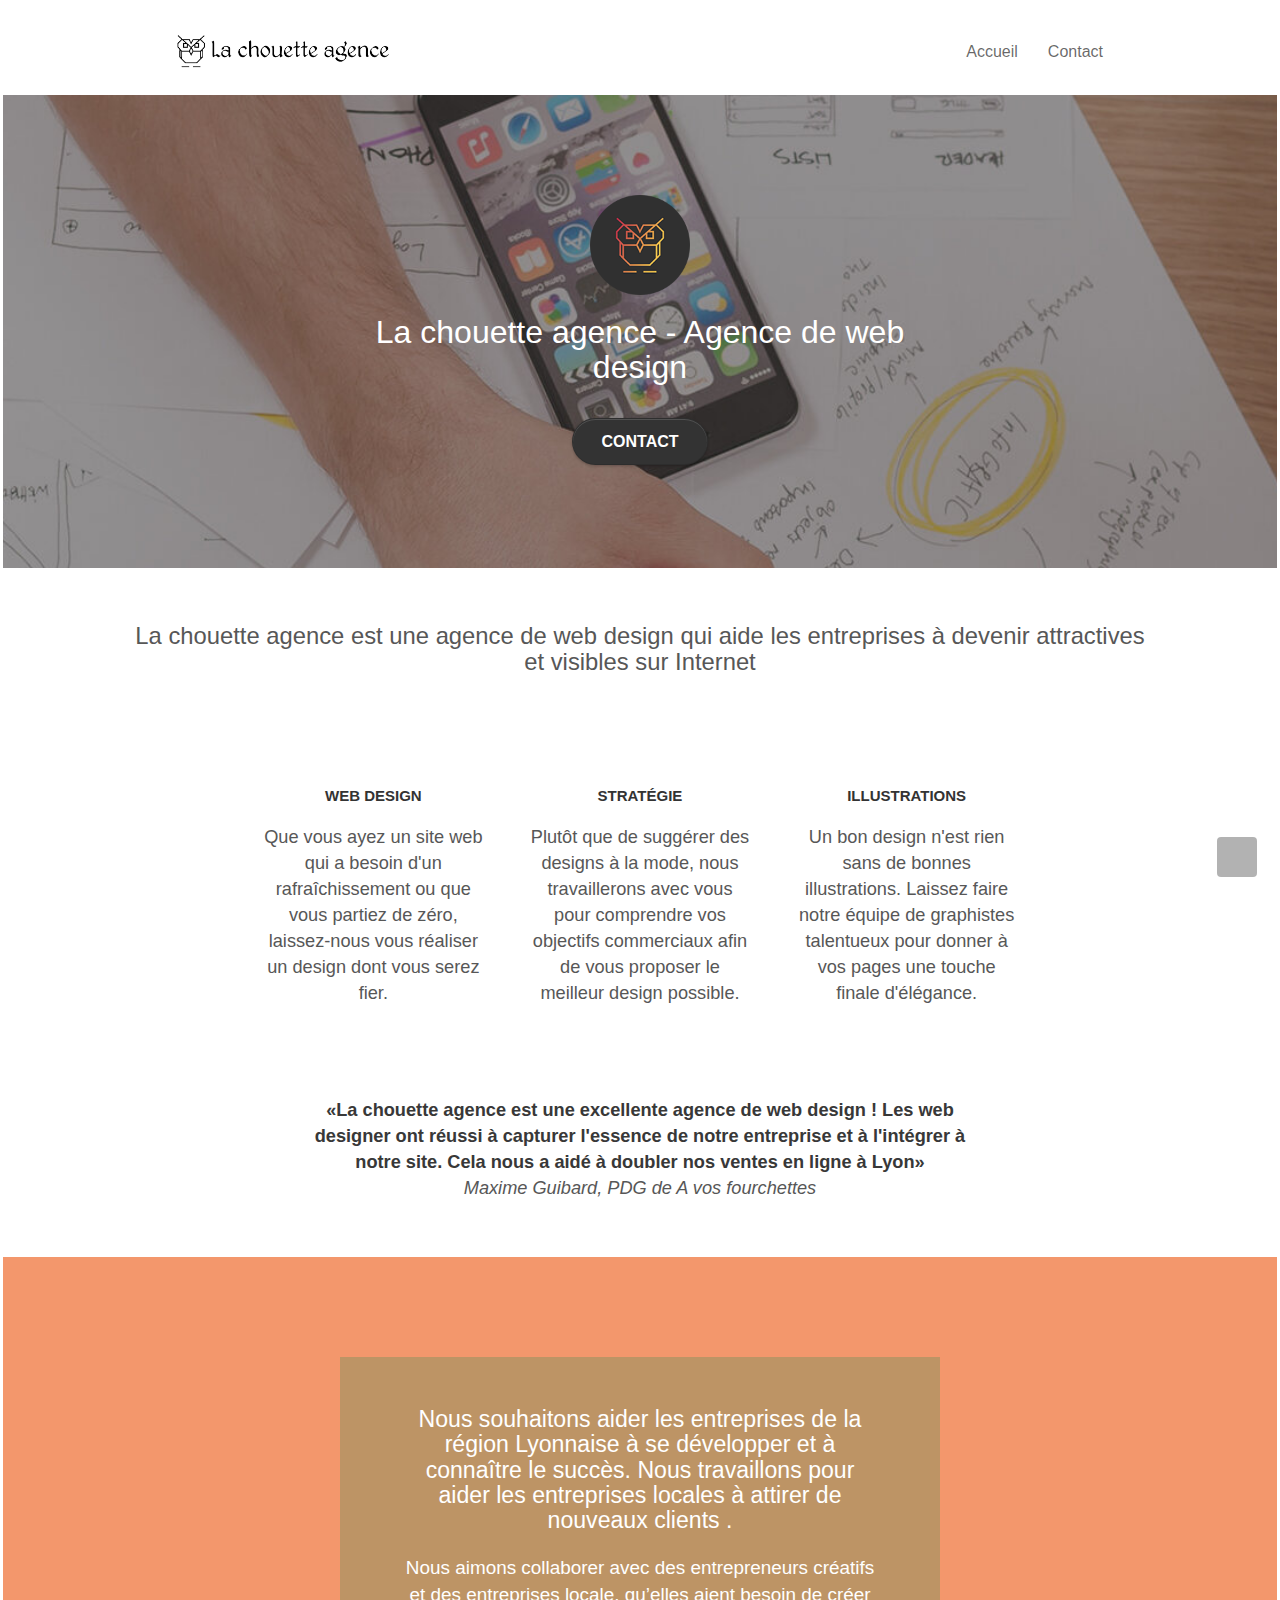
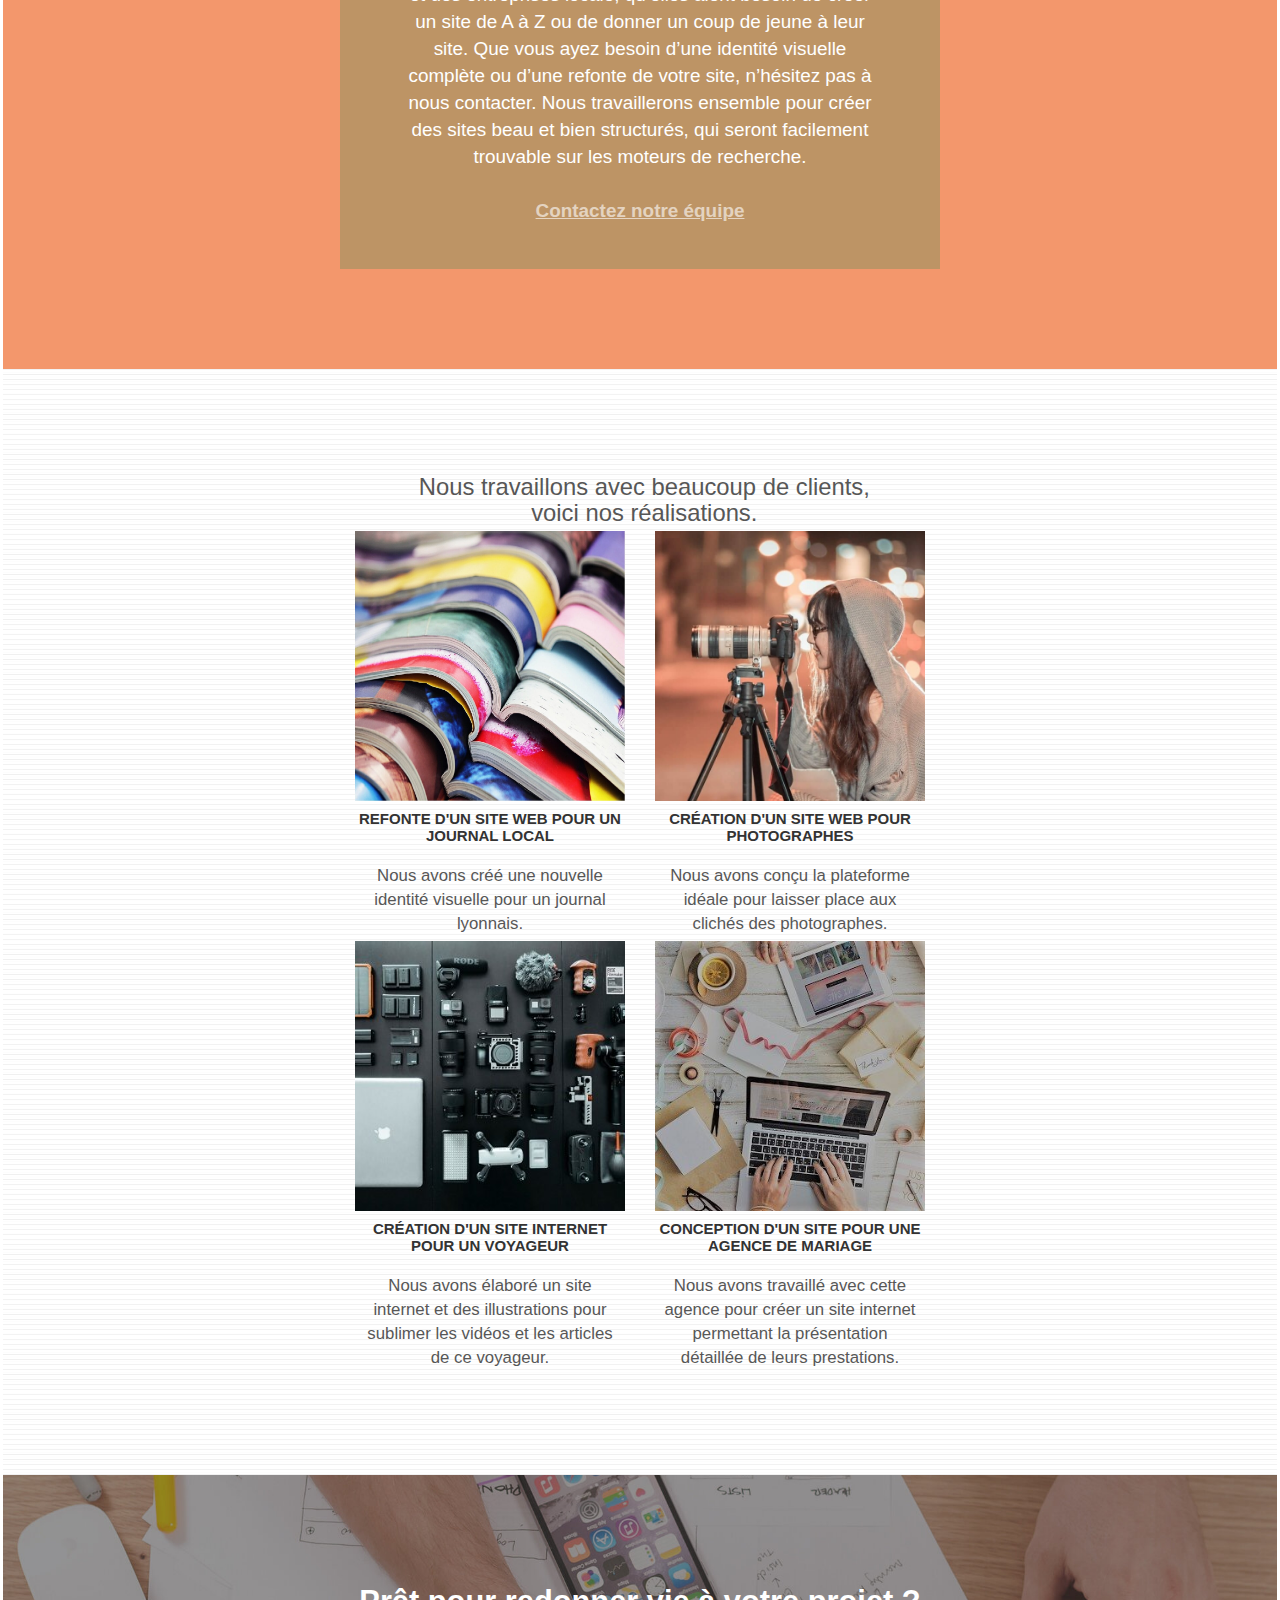
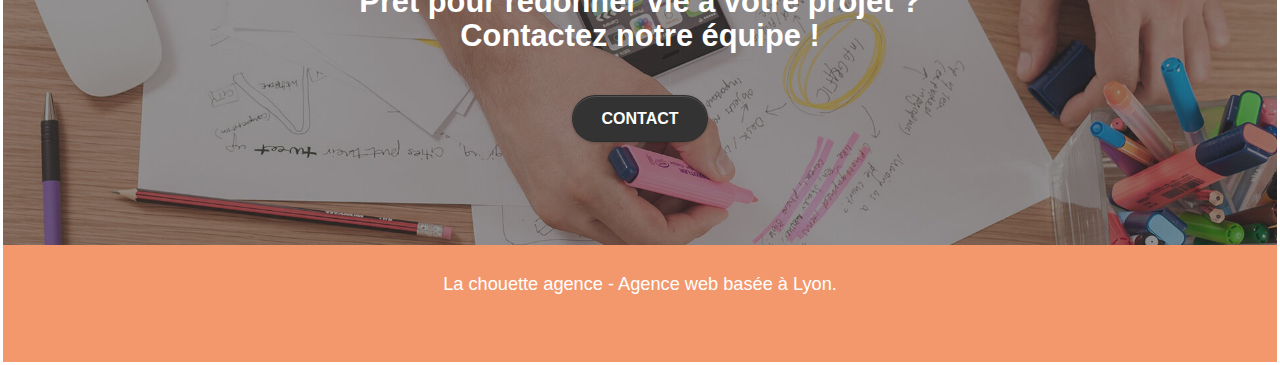
==== commit 474dfa6f: "minification" ====
--- a/index.html
+++ b/index.html
@@ -22,12 +22,12 @@
 		<meta name="twitter:description" content="La chouette agence est une agence de web design qui aide les entreprises à devenir attractives et visibles sur Internet">
 		<meta name="twitter:image" content="">
 
-		<link rel="shortcut icon" type="image/png" href="img/favicon.webp">   
+		<link rel="shortcut icon" type="image/png" href="img/favicon.jpg">   
 
 		<link rel="stylesheet" type="text/css" href="./css/bootstrap.min.css">
+		<link rel="stylesheet" type="text/css" href="./css/font-awesome.min.css">
+		<link rel="stylesheet" type="text/css" href="./css/et-line.min.css">
 		<link rel="stylesheet" type="text/css" href="./css/style.min.css">
-		<link rel="stylesheet" type="text/css" href="./css/font-awesome.css">
-		<link rel="stylesheet" type="text/css" href="./css/et-line.css">
 		
 		<title>La chouette agence - Agence web design basée à Lyon</title>
 
@@ -39,9 +39,9 @@
 					<nav class="navbar row" aria-label="menu de navigation">
 						<div class="navbar-header">
 							<a class="navbar-brand" href="index.html">
-								<img src="img/la-chouette-agence.webp" title=" logo la chouette agence" alt="logo d'agence web design à Lyon" height="40" />
-							</a>
-							<button tabindex="1" id="nav-toggle" type="button" class="ui-navbar-toggle navbar-toggle" data-toggle="collapse" data-target=".navbar-1">
+								<img src="img/la-chouette-agence.png" title=" logo la chouette agence" alt="logo d'agence web design à Lyon" height="40" />
+							</a>
+							<button id="nav-toggle" type="button" class="ui-navbar-toggle navbar-toggle" data-toggle="collapse" data-target=".navbar-1">
 								<span class="sr-only" >Toggle navigation</span>
 								<span class="icon-bar"></span>
 								<span class="icon-bar"></span>
@@ -51,10 +51,10 @@
 						<div class="collapse navbar-collapse navbar-1 special-dropdown-nav">
 							<ul class="site-navigation nav navbar-nav">
 								<li>
-									<a tabindex="2" href="index.html">Accueil</a>
+									<a href="index.html">Accueil</a>
 								</li>
 								<li>
-									<a tabindex="3" href="contact-agence-web-design.html">Contact</a>
+									<a href="contact-agence-web-design.html">Contact</a>
 								</li>
 							</ul>
 						</div>
@@ -66,10 +66,10 @@
 				<div class="container bloc-lg">
 					<div class="row tight-width-whitespace">
 						<div class="col-sm-12">
-							<img src="img/logo.webp" class="center-block image-resize-mode" title="logo la chouette agence" width="100" alt="La chouette agence, agence web Lyon, création logo lyon" />
-							<h1 tabindex="4" class="text-center hero-bloc-text tc-white "><strong>La chouette agence - Agence de web design</strong></h1>
-							<div class="text-center">
-								<a tabindex="5" href="contact-agence-web-design.html" class="btn btn-lg btn-clean btn-rd cta-hero btn-atomic-tangerine" id="cta-hero">Contact</a>
+							<img src="img/logo.png" class="center-block image-resize-mode" title="logo la chouette agence" width="100" alt="La chouette agence, agence web Lyon, création logo lyon" />
+							<h1 class="text-center hero-bloc-text tc-white ">La chouette agence - Agence de web design</h1>
+							<div class="text-center">
+								<a href="contact-agence-web-design.html" class="btn btn-lg btn-clean btn-rd cta-hero btn-atomic-tangerine" id="cta-hero">Contact</a>
 							</div>
 						</div>
 					</div>
@@ -84,7 +84,7 @@
 						</h2>
 					</div>
 					<div class="row voffset-lg med-width-whitespace">
-						<div tabindex="6" class="col-sm-4">
+						<div class="col-sm-4">
 							<div class="text-center">
 								<span class="et-icon-browser sm-shadow icon-dark-slate-blue icons icon-lg"></span>
 							</div>
@@ -93,7 +93,7 @@
 								Que vous ayez un site web qui a besoin d'un rafraîchissement ou que vous partiez de zéro, laissez-nous vous réaliser un design dont vous serez fier.
 							</p>
 						</div>
-						<div tabindex="7" class="col-sm-4">
+						<div class="col-sm-4">
 							<div class="text-center">
 								<span class="et-icon-presentation sm-shadow icon-dark-slate-blue icons icon-lg"></span>
 							</div>
@@ -102,7 +102,7 @@
 								Plutôt que de suggérer des designs à la mode, nous travaillerons avec vous pour comprendre vos objectifs commerciaux afin de vous proposer le meilleur design possible.
 							</p>
 						</div>
-						<div tabindex="8" class="col-sm-4">
+						<div class="col-sm-4">
 							<div class="text-center">
 								<span class="et-icon-edit sm-shadow icon-dark-slate-blue icons icon-lg"></span>
 							</div>
@@ -113,7 +113,7 @@
 						</div>
 					</div>
 					<div class="row voffset-lg voffset">
-						<p tabindex="9" class="col-xs-12 col-md-8 col-md-offset-2 text-center ">
+						<p class="col-xs-12 col-md-8 col-md-offset-2 text-center ">
 							<q>La chouette agence est une excellente <strong>agence de web design</strong> ! Les web designer ont réussi à capturer l'essence de notre entreprise et à l'intégrer à notre site. Cela nous a aidé à doubler nos ventes en ligne à Lyon</q>
 							<cite id="author"><br>Maxime Guibard, PDG de A vos fourchettes</cite>
 						</p>
@@ -127,10 +127,10 @@
 				<div class="container bloc-lg">
 					<div class="row tight-width-whitespace black-background">
 						<div class="col-sm-12 bloc-3">
-							<h2 tabindex="10" class="mg-md text-center tc-white">
+							<h2 class="mg-md text-center tc-white">
 								Nous souhaitons aider les entreprises de la région Lyonnaise à se développer et à connaître le succès. Nous travaillons pour aider les entreprises locales à attirer de nouveaux clients .<br>
 							</h2>
-							<p tabindex="11" class="text-center white">
+							<p class="text-center white">
 								Nous aimons collaborer avec des entrepreneurs créatifs et des entreprises locale, qu’elles aient besoin de créer un site de A à Z ou de donner un coup de jeune à leur site. Que vous ayez besoin d’une identité visuelle complète ou d’une refonte de votre site, n’hésitez pas à nous contacter. Nous travaillerons ensemble pour créer des sites beau et bien structurés, qui seront facilement trouvable sur les moteurs de recherche. <br><br>
 								<a class="ltc-white bold-link" href="contact-agence-web-design.html">Contactez notre équipe</a><br>
 							</p>
@@ -148,10 +148,10 @@
 					</div>
 					<div class="row tight-width-whitespace portfolio-row">
 						<figure class="col-sm-6">
-							<a href="#" data-lightbox="img/1.webp" data-gallery-id="gallery-1" data-caption="Refonte d'un site web pour un journal local" data-frame="snapshot-lb">
-								<img src="img/1.webp" loading="lazy" title="image de journaux" alt="Lyon web design logo agence web meilleure agence et refonte site web " class="img-responsive portfolio-thumb" />
-							</a>
-							<figcaption tabindex="12">
+							<a href="#" data-lightbox="img/1.jpg" data-gallery-id="gallery-1" data-caption="Refonte d'un site web pour un journal local" data-frame="snapshot-lb">
+								<img src="img/1.jpg" loading="lazy" title="image de journaux" alt="Lyon web design logo agence web meilleure agence et refonte site web " class="img-responsive portfolio-thumb" />
+							</a>
+							<figcaption>
 								<h3 class="mg-md text-center">
 									Refonte d'un site web pour un journal local
 								</h3>
@@ -161,10 +161,10 @@
 							</figcaption>
 						</figure>
 						<figure class="col-sm-6">
-							<a href="#" data-lightbox="img/2.webp" data-gallery-id="gallery-1" data-caption="Création d'un site web pour photographes" data-frame="snapshot-lb">
-								<img src="img/2.webp" loading="lazy" title="image d'une photographe" class="img-responsive portfolio-thumb" alt="Lyon web design meilleure agence, Création d'un site web pour photographes" />
-							</a>
-							<figcaption tabindex="13">
+							<a href="#" data-lightbox="img/2.jpg" data-gallery-id="gallery-1" data-caption="Création d'un site web pour photographes" data-frame="snapshot-lb">
+								<img src="img/2.jpg" loading="lazy" title="image d'une photographe" class="img-responsive portfolio-thumb" alt="Lyon web design meilleure agence, Création d'un site web pour photographes" />
+							</a>
+							<figcaption >
 								<h3 class="mg-md text-center">
 									Création d'un site web pour photographes
 								</h3>
@@ -176,10 +176,10 @@
 					</div>
 					<div class="row tight-width-whitespace portfolio-row">
 						<figure class="col-sm-6">
-							<a href="#" data-lightbox="img/3.webp" data-gallery-id="gallery-1" data-caption="Création d'un site internet pour un voyageur" data-frame="snapshot-lb">
-								<img src="img/3.webp" loading="lazy" title="affaires de voyages" class="img-responsive portfolio-thumb" alt="Lyon agence web design meilleure agence, Création d'un site web pour voyageur"/>
-							</a>
-							<figcaption tabindex="14">
+							<a href="#" data-lightbox="img/3.jpg" data-gallery-id="gallery-1" data-caption="Création d'un site internet pour un voyageur" data-frame="snapshot-lb">
+								<img src="img/3.jpg" loading="lazy" title="affaires de voyages" class="img-responsive portfolio-thumb" alt="Lyon agence web design meilleure agence, Création d'un site web pour voyageur"/>
+							</a>
+							<figcaption>
 								<h3 class="mg-md text-center">
 									Création d'un site internet pour un voyageur
 								</h3>
@@ -189,10 +189,10 @@
 							</figcaption>
 						</figure>
 						<figure class="col-sm-6">
-							<a href="#" data-lightbox="img/4.webp" data-gallery-id="gallery-1" data-caption="Conception d'un site pour une agence de mariage" data-frame="snapshot-lb">
-								<img src="img/4.webp" loading="lazy" title="image d'un ordinateur" class="img-responsive portfolio-thumb" alt="Lyon agence web design meilleure agence, Création d'un site web pour agence de mariage" />
-							</a>
-							<figcaption tabindex="15">
+							<a href="#" data-lightbox="img/4.jpg" data-gallery-id="gallery-1" data-caption="Conception d'un site pour une agence de mariage" data-frame="snapshot-lb">
+								<img src="img/4.jpg" loading="lazy" title="image d'un ordinateur" class="img-responsive portfolio-thumb" alt="Lyon agence web design meilleure agence, Création d'un site web pour agence de mariage" />
+							</a>
+							<figcaption>
 								<h3 class="mg-md text-center">
 									Conception d'un site pour une agence de mariage
 								</h3>
@@ -208,7 +208,7 @@
 			<section class="bloc bgc-dark-slate-blue bg-banniere d-bloc bloc-bg-texture" id="bloc-5-cta">
 				<div class="container bloc-lg">
 					<div class="row">
-						<h2 tabindex="13" class="mg-md text-center tc-white">
+						<h2 class="mg-md text-center tc-white">
 							Prêt pour redonner vie à votre projet ?<br>Contactez notre équipe !
 						</h2>
 						<div class="col-sm-12 text-center">
--- a/css/style.min.css
+++ b/css/style.min.css
@@ -1 +1 @@
-.scrollToTop,a,button{transition:all .3s ease-in-out}.cta-hero,h3{text-transform:uppercase}body{margin:.2em;padding:0;background:#fff;overflow-x:hidden;-webkit-font-smoothing:antialiased;-moz-osx-font-smoothing:grayscale}a:hover{text-decoration:none;cursor:pointer}.bloc{width:100%;clear:both;background:50% 50% no-repeat;padding:0 50px;-webkit-background-size:cover;-moz-background-size:cover;-o-background-size:cover;background-size:cover;position:relative}.bloc .container{padding-left:0;padding-right:0}.bloc-lg{padding:100px 50px}.bloc-md{padding:50px}.bloc-sm{padding:20px 50px}.bg-b-edge,.bg-br-edge,.bg-center,.bg-l-edge,.bg-r-edge,.bg-repeat,.bg-t-edge{-webkit-background-size:auto;-moz-background-size:auto;-o-background-size:auto;background-size:auto}.bg-repeat{background:0 0}.bg-t-edge{background:top no-repeat}.bloc-bg-texture::before{content:"";background-size:2px 2px;position:absolute;top:0;bottom:0;left:0;right:0}.texture-paper::before{background:url(../img/texture-paper.webp);background-size:280px 280px}.b-parallax{background:center fixed;background-size:cover}.d-bloc{color:rgba(255,255,255,.7)}.d-bloc button:hover{color:rgba(255,255,255,.9)}.d-bloc .a-btn,.d-bloc .navbar a,.d-bloc .navbar-brand,.d-bloc a .icon-lg,.d-bloc a .icon-md,.d-bloc a .icon-sm,.d-bloc h1 a,.d-bloc h2 a,.d-bloc h3 a,.d-bloc h4 a,.d-bloc h5 a,.d-bloc h6 a,.d-bloc p a{color:rgba(255,255,255,.6)}.d-bloc .a-btn:hover,.d-bloc .navbar a:hover,.d-bloc .navbar-brand:hover,.d-bloc a:hover .icon-lg,.d-bloc a:hover .icon-md,.d-bloc a:hover .icon-sm,.d-bloc h1 a:hover,.d-bloc h2 a:hover,.d-bloc h3 a:hover,.d-bloc h4 a:hover,.d-bloc h5 a:hover,.d-bloc h6 a:hover,.d-bloc p a:hover{color:#fff}.d-bloc .navbar-toggle .icon-bar{background:#fff}.l-bloc{color:rgba(0,0,0,.5)}.l-bloc button:hover{color:rgba(0,0,0,.7)}.l-bloc .a-btn,.l-bloc .navbar a,.l-bloc .navbar-brand,.l-bloc a .icon-lg,.l-bloc a .icon-md,.l-bloc a .icon-sm,.l-bloc h1 a,.l-bloc h2 a,.l-bloc h3 a,.l-bloc h4 a,.l-bloc h5 a,.l-bloc h6 a,.l-bloc p a{color:rgba(0,0,0,.6)}.l-bloc .a-btn:hover,.l-bloc .navbar a:hover,.l-bloc .navbar-brand:hover,.l-bloc a:hover .icon-lg,.l-bloc a:hover .icon-md,.l-bloc a:hover .icon-sm,.l-bloc h1 a:hover,.l-bloc h2 a:hover,.l-bloc h3 a:hover,.l-bloc h4 a:hover,.l-bloc h5 a:hover,.l-bloc h6 a:hover,.l-bloc p a:hover{color:#000}.l-bloc .navbar-toggle .icon-bar{color:rgba(0,0,0,.6)}q{font-weight:bolder;color:#383838}cite{font-weight:lighter;font-size:1em}.text-sm{width:22em;margin-left:25%}.voffset{margin-top:30px}.voffset-lg{margin-top:80px}.row-no-gutters{margin-right:0;margin-left:0;font-size:2em}.row.row-no-gutters>[class*=" col-"],.row.row-no-gutters>[class^=col-]{padding-right:0;padding-left:0}#bloc-1-hero h1{color:#f3976c;font-size:32px}.navbar{margin-bottom:0}.navbar-brand{height:auto;padding:3px 15px 3px 50px;font-size:25px;font-weight:400;font-weight:600;line-height:44px}.navbar-brand img{max-height:200px;margin:0 5px 0 0;display:inline}.navbar-brand img[src$=svg]{min-width:100px}.nav-center .navbar-brand img{margin:0}.navbar .nav{padding-top:2px;padding-right:16px;float:right}.nav>li{margin-top:4px;font-size:16px;max-width:100px!important}.navbar-nav .open .dropdown-menu>li>a{text-align:inherit}.nav>li a:focus,.nav>li a:hover{background:0 0}.navbar-toggle{margin:10px 10px 0 0;border:0}.navbar-toggle:hover{background:0 0!important}.navbar-toggle .icon-bar{background-color:rgba(0,0,0,.5);width:26px}@media (min-width:768px){.site-navigation{position:absolute;top:50%;right:20px;transform:translate(0,-50%);-webkit-transform:translateY(-50%)}.nav>li .dropdown-menu a,.nav>li .dropdown-menu a:hover{color:#484848}.nav-center{text-align:center}.nav-center .navbar-header{width:100%}.nav-center .nav>li,.nav-center .navbar-brand,.nav-center .navbar-header{float:none;display:inline-block}.nav-center .site-navigation{position:relative;width:100%;right:0;margin-right:0;margin-top:20px}}.nav>li>.dropdown a{background:0 0!important;display:block;padding:14px 15px}.dropdown-menu .dropdown-menu{top:-8px;left:100%}.dropdown-menu .dropdown span{border:4px solid #000;border-top-color:transparent;border-right-color:transparent;border-bottom-color:transparent;margin:6px 0 0!important;padding-right:5px;float:right}.mg-lg,.mg-md{margin-top:10px}.mg-md{margin-bottom:20px}.mg-lg{margin-bottom:40px}.btn-d,.btn-d:focus,.btn-d:hover{color:#fff;background:rgba(0,0,0,.3)}.btn-rd{border-radius:40px}.btn-clean{border:1px solid rgba(0,0,0,.08);border-bottom-color:rgba(0,0,0,.1);text-shadow:0 1px 0 rgba(0,0,1,.1);box-shadow:0 1px 3px rgba(0,0,1,.25),inset 0 1px 0 0 rgba(255,255,255,.15)}.icon-md{font-size:30px!important}.icon-lg{font-size:60px!important}.sm-shadow{text-shadow:0 1px 2px rgba(0,0,0,.3)}.scrollToTop{width:40px;height:40px;position:fixed;bottom:20px;right:20px;opacity:1;z-index:1}.scrollToTop span{margin-top:6px}a[data-lightbox]{position:relative;display:block;text-align:center}a[data-lightbox]:hover::before{content:"+";font-family:HelveticaNeue-Light,"Helvetica Neue Light","Helvetica Neue",Helvetica,Arial;font-size:32px;width:50px;height:50px;top:50%;left:45%;border-radius:50%;background:rgba(0,0,0,.6);color:#fff;font-weight:100;z-index:1;position:absolute;transform:translateY(-50%);-webkit-transform:translateY(-50%)}a[data-lightbox]:hover img{opacity:.6;-webkit-animation-fill-mode:none;animation-fill-mode:none}.lightbox-caption{padding:20px;color:#fff;background:rgba(0,0,0,.5);position:absolute;left:10px;right:10px;bottom:0;margin-bottom:3px}.snapshot-lb .lightbox-caption{padding:0;color:#000;background:#fff}.btn,h2{font-family:helvetica;color:#000;font-weight:500;margin:.2em}.bloc-3 a,.bloc-3 h2,h1{color:#fff}#bloc-5-cta h2,.cta-hero,h3{font-weight:700}a,p{color:#575757}.container{max-width:1000px;margin:0 auto!important}.hero-bloc-text{font-size:38px}p{margin:.3em;font-size:1.3em}.tight-width-whitespace{max-width:600px;font-size:1.5em;margin:auto;color:#fff}.cta-hero{margin-top:22px;padding:12px 28px;font-size:16px}.social{max-width:400px;margin:auto}h2{font-size:1.7em;color:#575757}.bloc-3 h2{font-size:1.1em}.bloc-3 p{font-size:.9em}#bloc-4-portfolio p{font-size:.8em}#bloc-5-cta h2{font-size:2.2em;color:#f3976c}h3{font-size:15px;color:#333!important}.med-width-whitespace{max-width:800px;margin:auto;box-shadow:0 0 0 #000}.icons{margin-bottom:14px;margin-top:24px}.white{color:#fff!important}.black-background{background-color:rgba(165,147,99,.7);padding:40px}.bold-link{font-weight:900;text-decoration:underline!important}.bgc-white{background-color:#fff}.bgc-dark-slate-blue{background-color:#364577}.bgc-atomic-tangerine{background-color:#f3976c}.btn-atomic-tangerine{background:#f3976c;color:#fff!important}.btn-atomic-tangerine:hover{background:#c27956!important;color:#ccc!important}.ltc-white:hover{color:#ccc}.ltc-atomic-tangerine{color:#f3976c}.ltc-atomic-tangerine:hover{color:#c27956!important}.icon-dark-slate-blue{color:#364577!important;border-color:#364577!important}.bg-dots-bg{background-image:url(../img/dots-bg.webp)}.bg-lines-h2-bg{background-image:url(../img/lines-h2-bg.webp)}.bg-banniere{background-image:url(../img/la-chouette-agence-banniere.webp)}.bg-presentation{background-image:url(../img/image-de-presentation.webp)}@media (max-width:1024px){.bloc{padding-left:20px;padding-right:20px}}@media (max-width:992px) and (min-width:768px){.navbar .nav{max-width:80%}.nav-center.navbar .nav{max-width:100%}}@media (max-width:991px){.container{width:100%}.b-parallax{background-attachment:scroll}#hero-bloc,.page-container{overflow-x:hidden;position:relative}}@media (max-width:767px){.text-sm{width:15em;margin-left:auto;margin-right:auto}.img-responsive{margin-left:10%;margin-right:50%}.page-container{overflow-x:hidden;position:relative}h1,h2,h3,p{padding-left:10px;padding-right:10px}.b-parallax{background-attachment:scroll}.navbar .nav{padding-top:0;border-top:1px solid rgba(0,0,0,.2);float:none}.navbar.row{margin-left:0;margin-right:0}.site-navigation{position:inherit;transform:none;-webkit-transform:none;-ms-transform:none}.nav>li{margin-top:0;border-bottom:1px solid rgba(0,0,0,.1);background:rgba(0,0,0,.05);text-align:left;padding-left:15px;width:100%}.nav>li:hover{background:rgba(0,0,0,.08)}#hero-bloc .navbar .nav{background:rgba(0,0,0,.8)}#hero-bloc .navbar .nav a{color:rgba(255,255,255,.6)}.hero{padding:50px 0}.hero-nav{left:-1px;right:-1px}.navbar-collapse{padding:0;overflow-x:hidden;-webkit-box-shadow:none;box-shadow:none}.navbar-brand img{max-height:40px;width:auto}.bloc{padding-left:0;padding-right:0}.bloc-lg{padding:40px 0}.bloc-md,.bloc-sm{padding-left:0;padding-right:0}.a-block{padding:0 10px}.voffset{margin-top:5px}.voffset-md{margin-top:20px}.voffset-lg{margin-top:30px}.row-no-gutters{display:inline-flex;margin-left:25%}.social{padding-right:2em}}@media (max-width:400px){.row-no-gutters{margin-left:8%}.bloc{padding-left:0;padding-right:0}.text-sm{width:10em;margin-left:auto;margin-right:auto}}+.scrollToTop,a,button{transition:all .3s ease-in-out}.cta-hero,h3{text-transform:uppercase}body{margin:.2em;padding:0;background:#fff;overflow-x:hidden;-webkit-font-smoothing:antialiased;-moz-osx-font-smoothing:grayscale}a:hover{text-decoration:none;cursor:pointer}.bloc{width:100%;clear:both;background:50% 50% no-repeat;padding:0 50px;-webkit-background-size:cover;-moz-background-size:cover;-o-background-size:cover;background-size:cover;position:relative}.bloc .container{padding-left:0;padding-right:0}.bloc-lg{padding:100px 50px}.bloc-md{padding:50px}.bloc-sm{padding:20px 50px}.bg-b-edge,.bg-br-edge,.bg-center,.bg-l-edge,.bg-r-edge,.bg-repeat,.bg-t-edge{-webkit-background-size:auto;-moz-background-size:auto;-o-background-size:auto;background-size:auto}.bg-repeat{background:0 0}.bg-t-edge{background:top no-repeat}.bloc-bg-texture::before{content:"";background-size:2px 2px;position:absolute;top:0;bottom:0;left:0;right:0}.texture-paper::before{background:url(../img/texture-paper.jpg);background-size:280px 280px}.b-parallax{background:center fixed;background-size:cover}.d-bloc{color:rgba(255,255,255,.7)}.d-bloc button:hover{color:rgba(255,255,255,.9)}.d-bloc .a-btn,.d-bloc .navbar a,.d-bloc .navbar-brand,.d-bloc a .icon-lg,.d-bloc a .icon-md,.d-bloc a .icon-sm,.d-bloc h1 a,.d-bloc h2 a,.d-bloc h3 a,.d-bloc h4 a,.d-bloc h5 a,.d-bloc h6 a,.d-bloc p a{color:rgba(255,255,255,.6)}.d-bloc .a-btn:hover,.d-bloc .navbar a:hover,.d-bloc .navbar-brand:hover,.d-bloc a:hover .icon-lg,.d-bloc a:hover .icon-md,.d-bloc a:hover .icon-sm,.d-bloc h1 a:hover,.d-bloc h2 a:hover,.d-bloc h3 a:hover,.d-bloc h4 a:hover,.d-bloc h5 a:hover,.d-bloc h6 a:hover,.d-bloc p a:hover{color:#fff}.d-bloc .navbar-toggle .icon-bar{background:#fff}.l-bloc{color:rgba(0,0,0,.5)}.l-bloc button:hover{color:rgba(0,0,0,.7)}.l-bloc .a-btn,.l-bloc .navbar a,.l-bloc .navbar-brand,.l-bloc a .icon-lg,.l-bloc a .icon-md,.l-bloc a .icon-sm,.l-bloc h1 a,.l-bloc h2 a,.l-bloc h3 a,.l-bloc h4 a,.l-bloc h5 a,.l-bloc h6 a,.l-bloc p a{color:rgba(0,0,0,.6)}.l-bloc .a-btn:hover,.l-bloc .navbar a:hover,.l-bloc .navbar-brand:hover,.l-bloc a:hover .icon-lg,.l-bloc a:hover .icon-md,.l-bloc a:hover .icon-sm,.l-bloc h1 a:hover,.l-bloc h2 a:hover,.l-bloc h3 a:hover,.l-bloc h4 a:hover,.l-bloc h5 a:hover,.l-bloc h6 a:hover,.l-bloc p a:hover{color:#000}.l-bloc .navbar-toggle .icon-bar{color:rgba(0,0,0,.6)}q{font-weight:bolder;color:#383838}cite{font-weight:lighter;font-size:1em}.text-sm{width:22em;margin-left:25%}.voffset{margin-top:30px}.voffset-lg{margin-top:80px}.row-no-gutters{margin-right:0;margin-left:0;font-size:2em}.row.row-no-gutters>[class*=" col-"],.row.row-no-gutters>[class^=col-]{padding-right:0;padding-left:0}#bloc-1-hero h1{color:#fff;font-size:32px}.navbar{margin-bottom:0}.navbar-brand{height:auto;padding:3px 15px 3px 50px;font-size:25px;font-weight:400;font-weight:600;line-height:44px}.navbar-brand img{max-height:200px;margin:0 5px 0 0;display:inline}.navbar-brand img[src$=svg]{min-width:100px}.nav-center .navbar-brand img{margin:0}.navbar .nav{padding-top:2px;padding-right:16px;float:right}.nav>li{margin-top:4px;font-size:16px;max-width:100px!important}.navbar-nav .open .dropdown-menu>li>a{text-align:inherit}.nav>li a:focus,.nav>li a:hover{background:0 0}.navbar-toggle{margin:10px 10px 0 0;border:0}.navbar-toggle:hover{background:0 0!important}.navbar-toggle .icon-bar{background-color:rgba(0,0,0,.5);width:26px}@media (min-width:768px){.site-navigation{position:absolute;top:50%;right:20px;transform:translate(0,-50%);-webkit-transform:translateY(-50%)}.nav>li .dropdown-menu a,.nav>li .dropdown-menu a:hover{color:#484848}.nav-center{text-align:center}.nav-center .navbar-header{width:100%}.nav-center .nav>li,.nav-center .navbar-brand,.nav-center .navbar-header{float:none;display:inline-block}.nav-center .site-navigation{position:relative;width:100%;right:0;margin-right:0;margin-top:20px}}.nav>li>.dropdown a{background:0 0!important;display:block;padding:14px 15px}.dropdown-menu .dropdown-menu{top:-8px;left:100%}.dropdown-menu .dropdown span{border:4px solid #000;border-top-color:transparent;border-right-color:transparent;border-bottom-color:transparent;margin:6px 0 0!important;padding-right:5px;float:right}.mg-lg,.mg-md{margin-top:10px}.mg-md{margin-bottom:20px}.mg-lg{margin-bottom:40px}.btn-d,.btn-d:focus,.btn-d:hover{color:#fff;background:rgba(0,0,0,.3)}.btn-rd{border-radius:40px}.btn-clean{border:1px solid rgba(0,0,0,.08);border-bottom-color:rgba(0,0,0,.1);text-shadow:0 1px 0 rgba(0,0,1,.1);box-shadow:0 1px 3px rgba(0,0,1,.25),inset 0 1px 0 0 rgba(255,255,255,.15)}.icon-md{font-size:30px!important}.icon-lg{font-size:60px!important}.sm-shadow{text-shadow:0 1px 2px rgba(0,0,0,.3)}.scrollToTop{width:40px;height:40px;position:fixed;bottom:20px;right:20px;opacity:1;z-index:1}.scrollToTop span{margin-top:6px}a[data-lightbox]{position:relative;display:block;text-align:center}a[data-lightbox]:hover::before{content:"+";font-family:HelveticaNeue-Light,"Helvetica Neue Light","Helvetica Neue",Helvetica,Arial;font-size:32px;width:50px;height:50px;top:50%;left:45%;border-radius:50%;background:rgba(0,0,0,.6);color:#fff;font-weight:100;z-index:1;position:absolute;transform:translateY(-50%);-webkit-transform:translateY(-50%)}a[data-lightbox]:hover img{opacity:.6;-webkit-animation-fill-mode:none;animation-fill-mode:none}.lightbox-caption{padding:20px;color:#fff;background:rgba(0,0,0,.5);position:absolute;left:10px;right:10px;bottom:0;margin-bottom:3px}.snapshot-lb .lightbox-caption{padding:0;color:#000;background:#fff}.btn,h2{font-family:helvetica;color:#000;font-weight:500;margin:.2em}#bloc-5-cta h2,.bloc-3 a,.bloc-3 h2,h1{color:#fff}#bloc-5-cta h2,.cta-hero,h3{font-weight:700}a,p{color:#575757}.container{max-width:1000px;margin:0 auto!important}.hero-bloc-text{font-size:38px}p{margin:.3em;font-size:1.3em}.tight-width-whitespace{max-width:600px;font-size:1.5em;margin:auto;color:#fff}.cta-hero{margin-top:22px;padding:12px 28px;font-size:16px}.social{max-width:400px;margin:auto}h2{font-size:1.7em;color:#575757}.bloc-3 h2{font-size:1.1em}.bloc-3 p{font-size:.9em}#bloc-4-portfolio p{font-size:.8em}#bloc-5-cta h2{font-size:2.2em}h3{font-size:15px;color:#333!important}.med-width-whitespace{max-width:800px;margin:auto;box-shadow:0 0 0 #000}.icons{margin-bottom:14px;margin-top:24px}.white{color:#fff!important}.black-background{background-color:rgba(165,147,99,.7);padding:40px}.bold-link{font-weight:900;text-decoration:underline!important}.bgc-white{background-color:#fff}.bgc-dark-slate-blue{background-color:#364577}.bgc-atomic-tangerine{background-color:#f3976c}.btn-atomic-tangerine{background:#333;color:#fff!important}.btn-atomic-tangerine:hover{background:#000!important;color:#fff!important}.ltc-white:hover{color:#ccc}.ltc-atomic-tangerine{color:#f3976c}.ltc-atomic-tangerine:hover{color:#c27956!important}.icon-dark-slate-blue{color:#364577!important;border-color:#364577!important}.bg-dots-bg{background-image:url(../img/la-chouette-agence-banniere.jpg)}.bg-lines-h2-bg{background-image:url(../img/lines-h2-bg.jpg)}.bg-banniere{background-image:url(../img/la-chouette-agence-banniere.jpg)}.bg-presentation{background-image:url(../img/image-de-presentation.jpg)}@media (max-width:1024px){.bloc{padding-left:20px;padding-right:20px}}@media (max-width:992px) and (min-width:768px){.navbar .nav{max-width:80%}.nav-center.navbar .nav{max-width:100%}}@media (max-width:991px){.container{width:100%}.b-parallax{background-attachment:scroll}#hero-bloc,.page-container{overflow-x:hidden;position:relative}}@media (max-width:767px){.text-sm{width:15em;margin-left:auto;margin-right:auto}.img-responsive{margin-left:10%;margin-right:50%}.page-container{overflow-x:hidden;position:relative}h1,h2,h3,p{padding-left:10px;padding-right:10px}.b-parallax{background-attachment:scroll}.navbar .nav{padding-top:0;border-top:1px solid rgba(0,0,0,.2);float:none}.navbar.row{margin-left:0;margin-right:0}.site-navigation{position:inherit;transform:none;-webkit-transform:none;-ms-transform:none}.nav>li{margin-top:0;border-bottom:1px solid rgba(0,0,0,.1);background:rgba(0,0,0,.05);text-align:left;padding-left:15px;width:100%}.nav>li:hover{background:rgba(0,0,0,.08)}#hero-bloc .navbar .nav{background:rgba(0,0,0,.8)}#hero-bloc .navbar .nav a{color:rgba(255,255,255,.6)}.hero{padding:50px 0}.hero-nav{left:-1px;right:-1px}.navbar-collapse{padding:0;overflow-x:hidden;-webkit-box-shadow:none;box-shadow:none}.navbar-brand img{max-height:40px;width:auto}.bloc{padding-left:0;padding-right:0}.bloc-lg{padding:40px 0}.bloc-md,.bloc-sm{padding-left:0;padding-right:0}.a-block{padding:0 10px}.voffset{margin-top:5px}.voffset-md{margin-top:20px}.voffset-lg{margin-top:30px}.row-no-gutters{display:inline-flex;margin-left:25%}.social{padding-right:2em}}@media (max-width:400px){.row-no-gutters{margin-left:8%}.bloc{padding-left:0;padding-right:0}.text-sm{width:10em;margin-left:auto;margin-right:auto}}